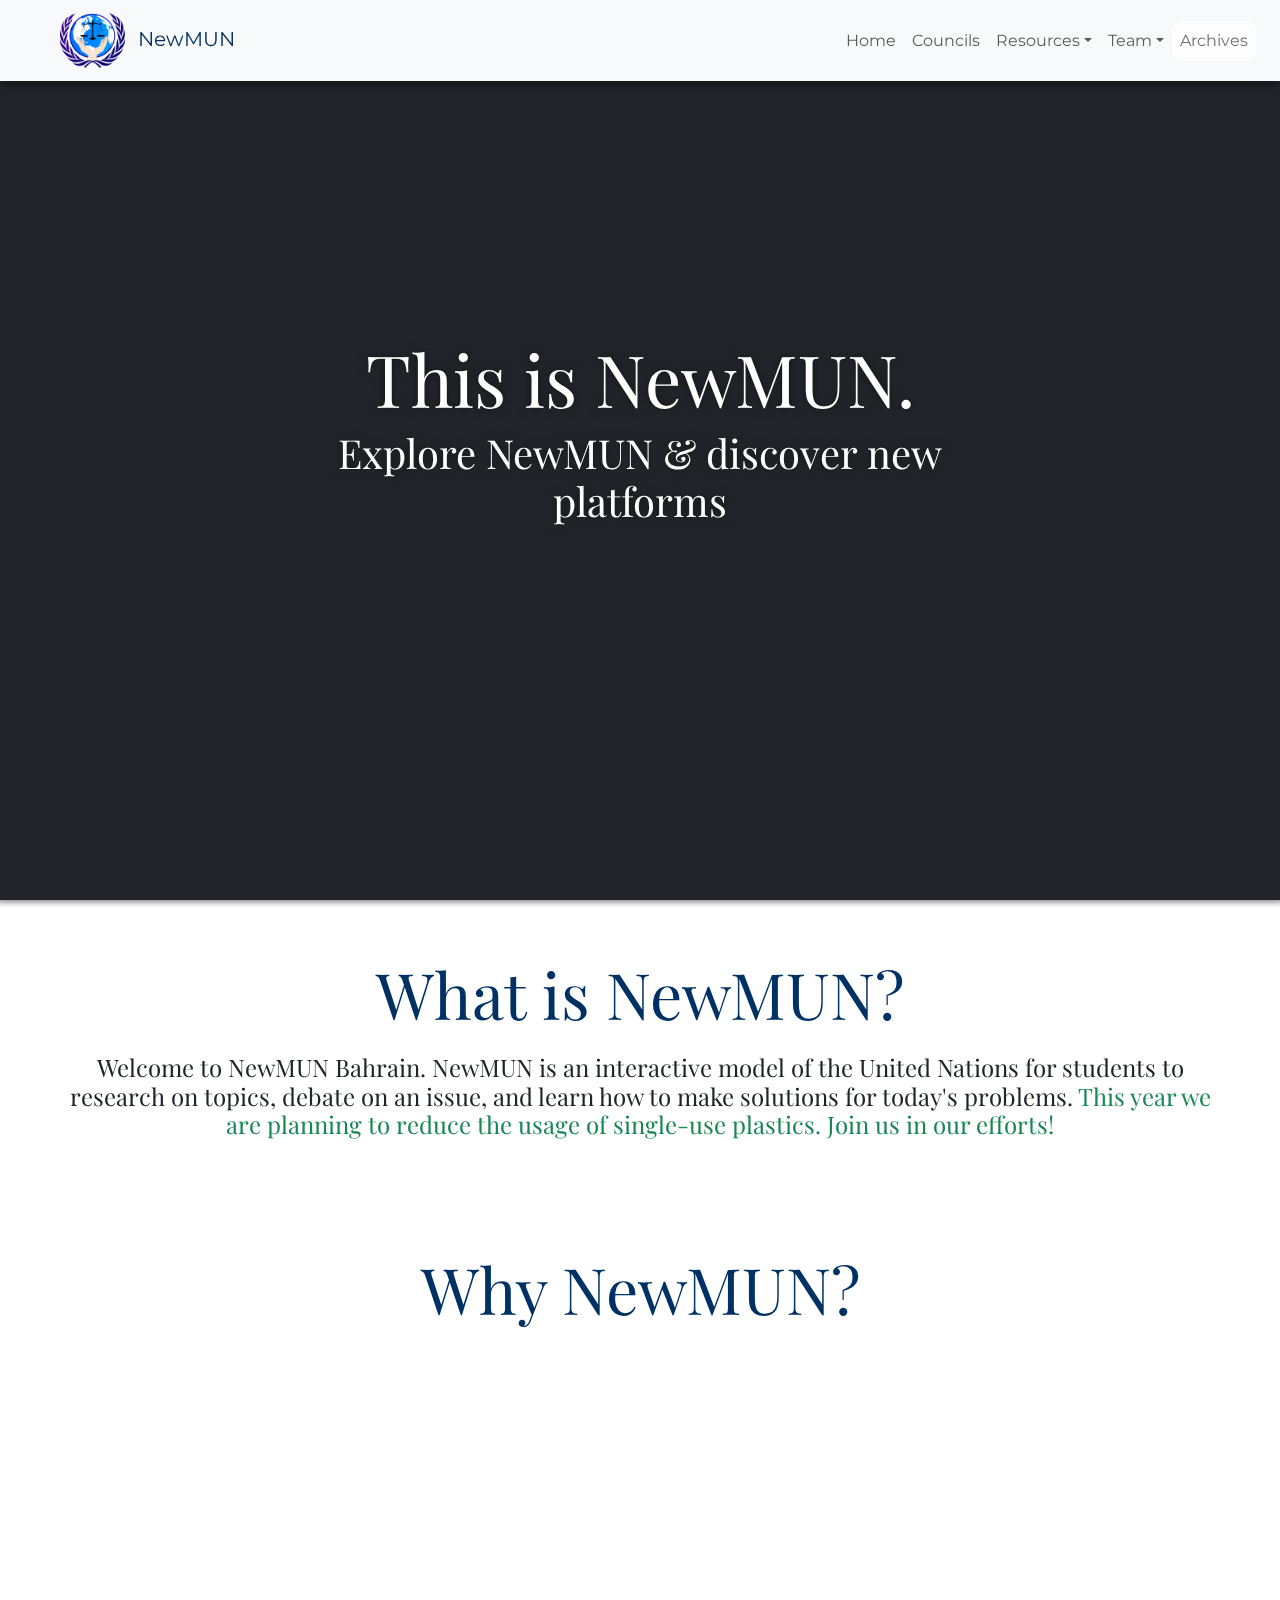
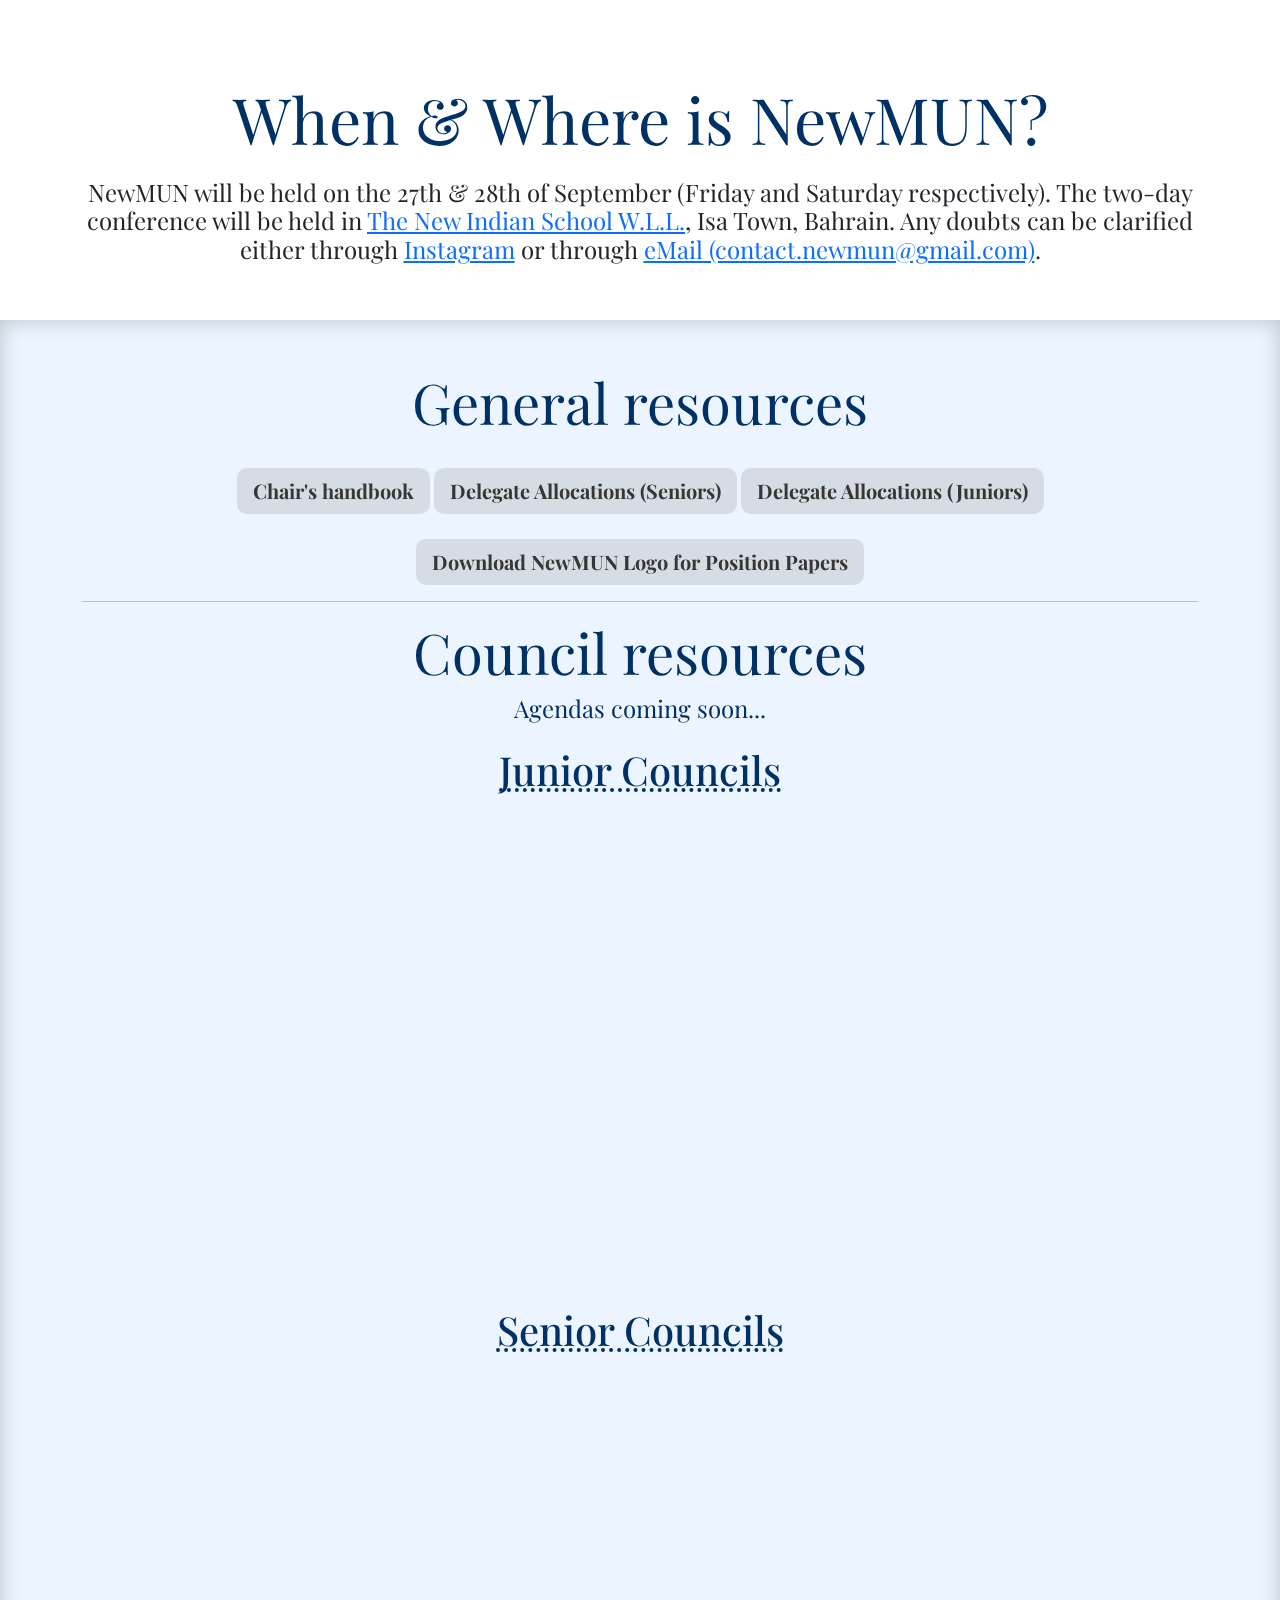
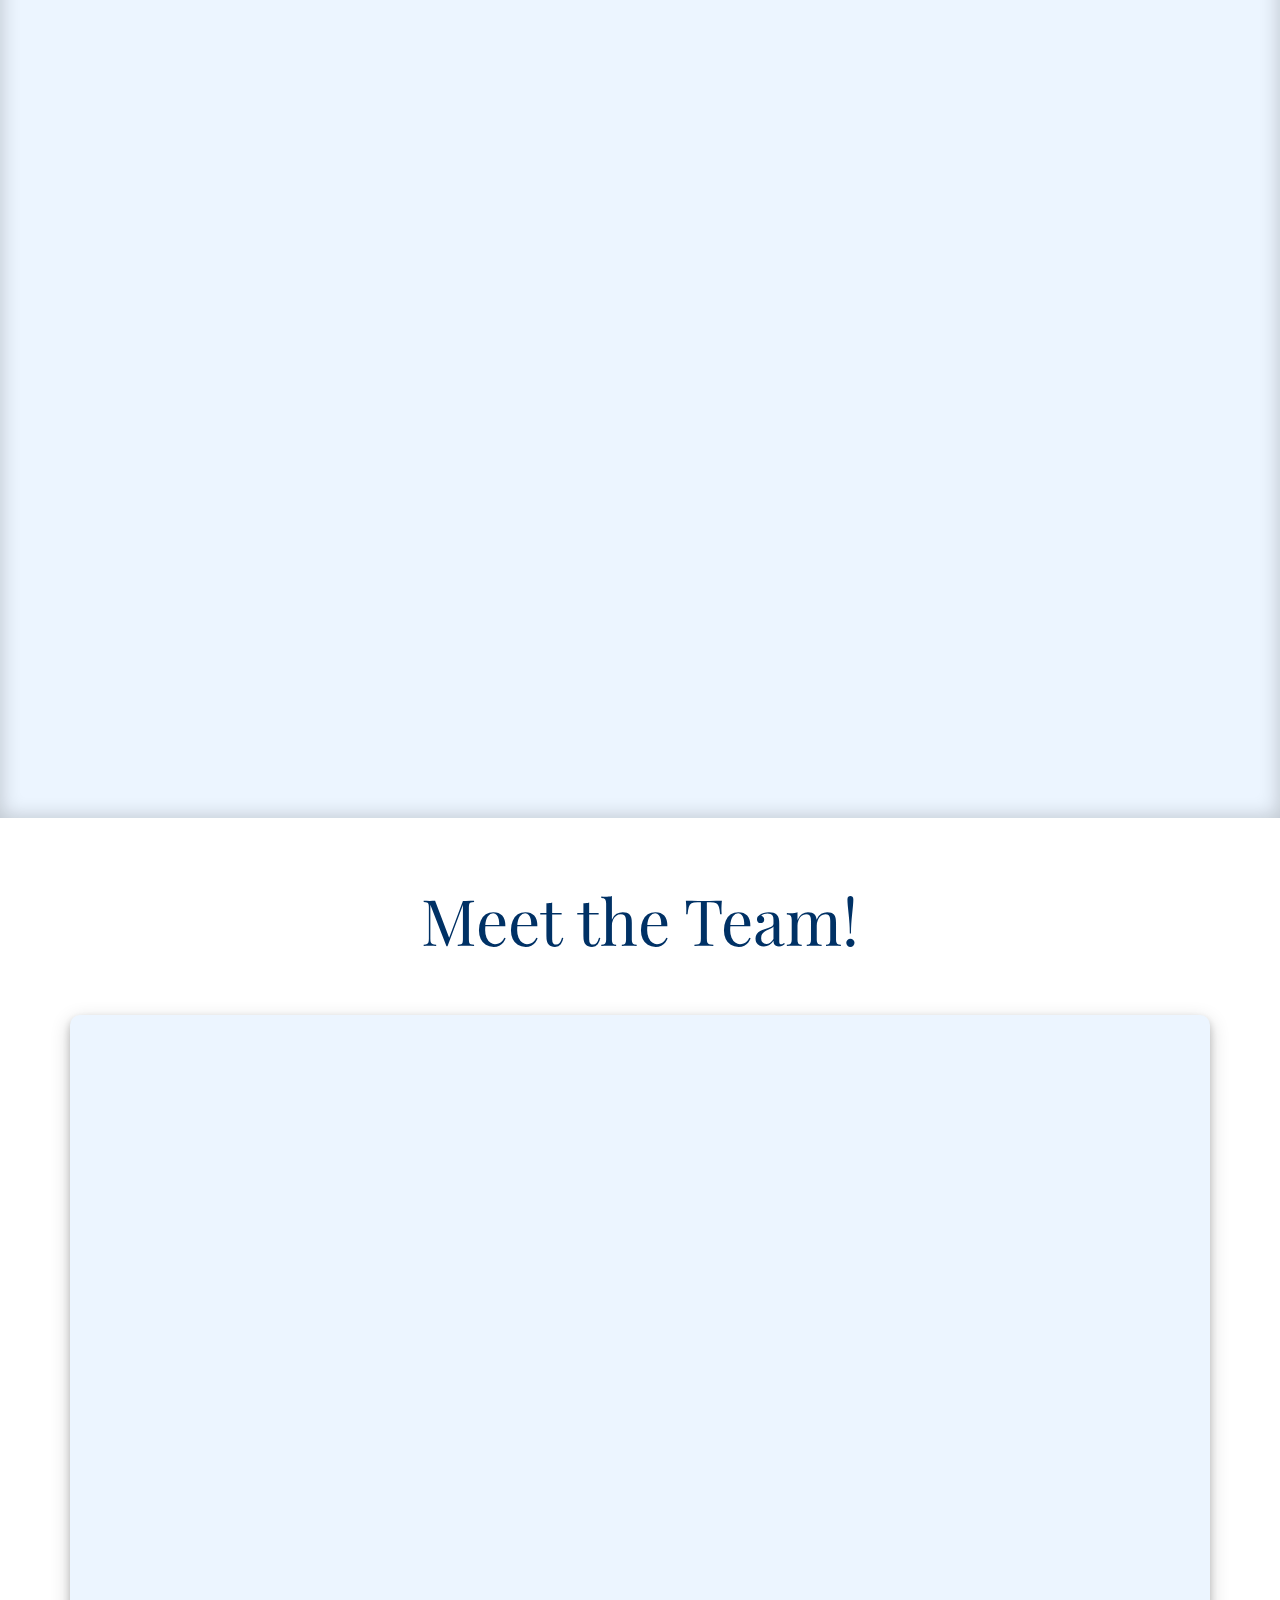
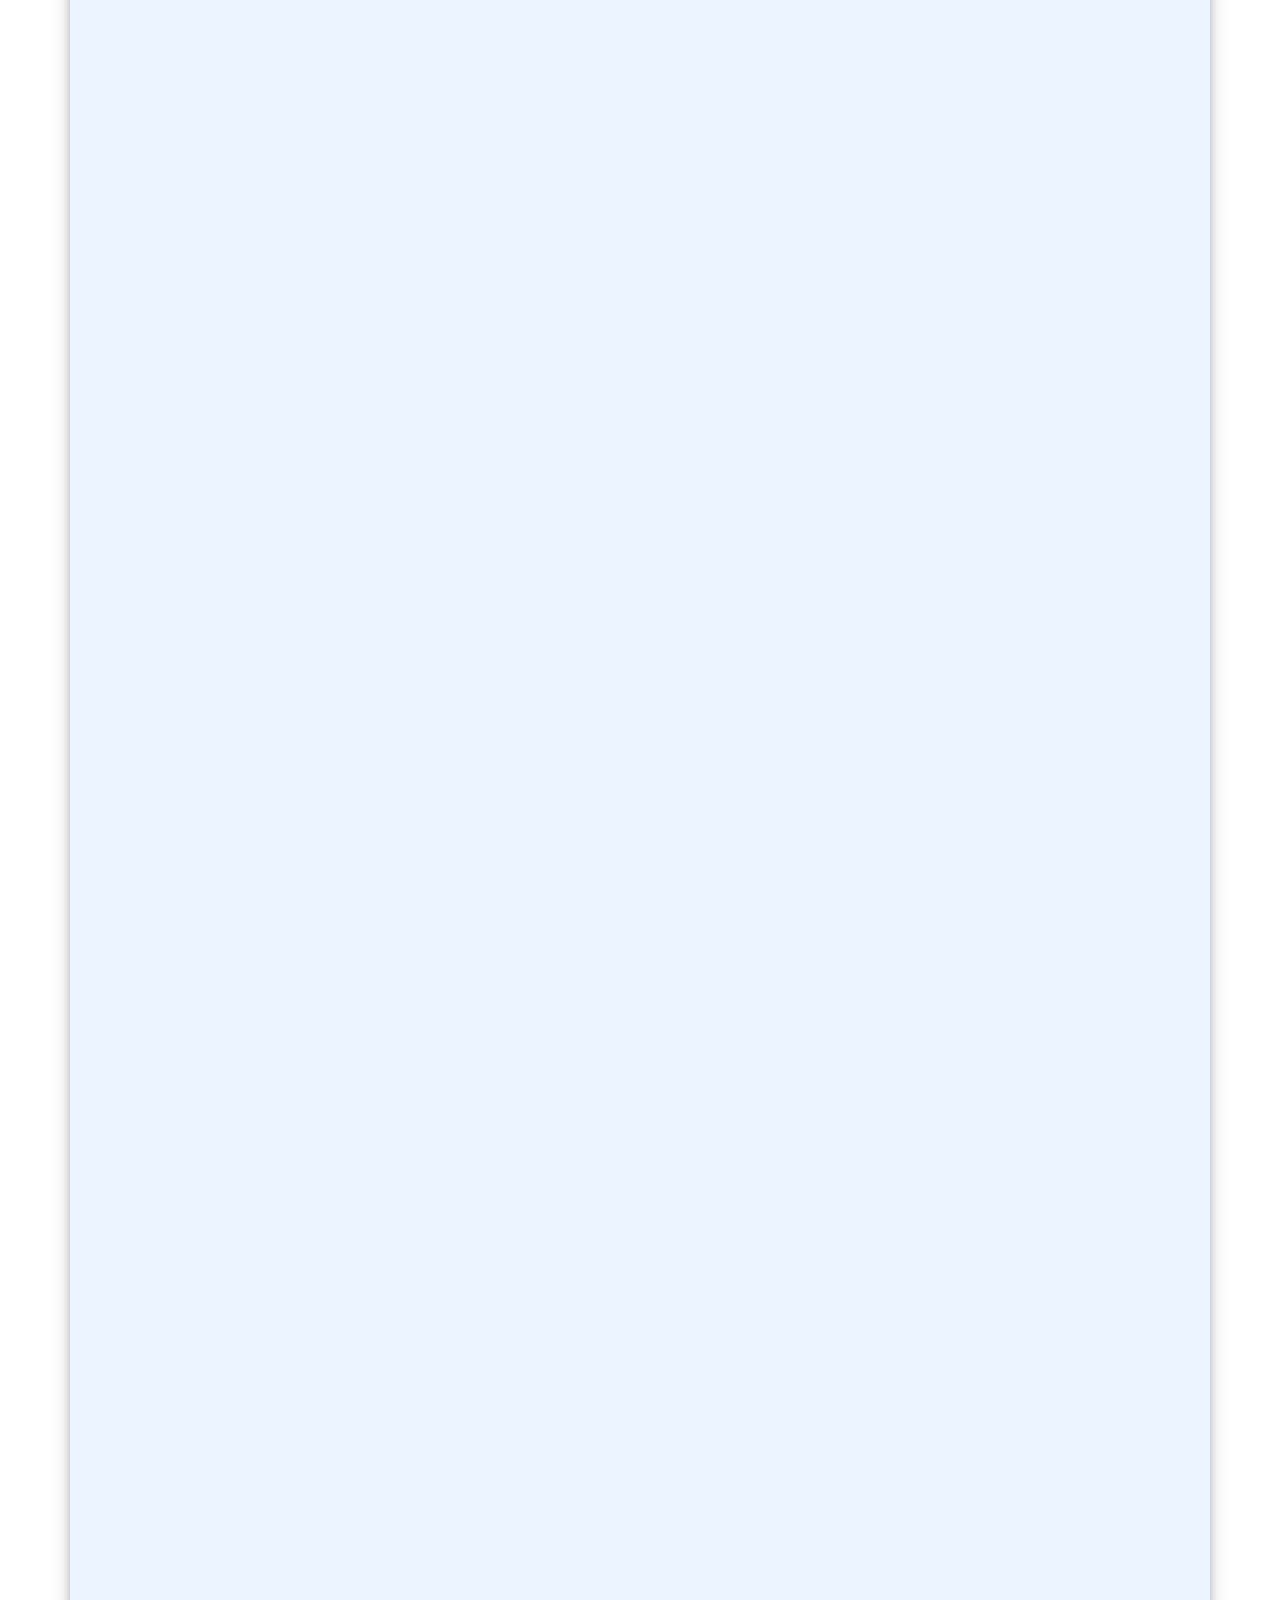
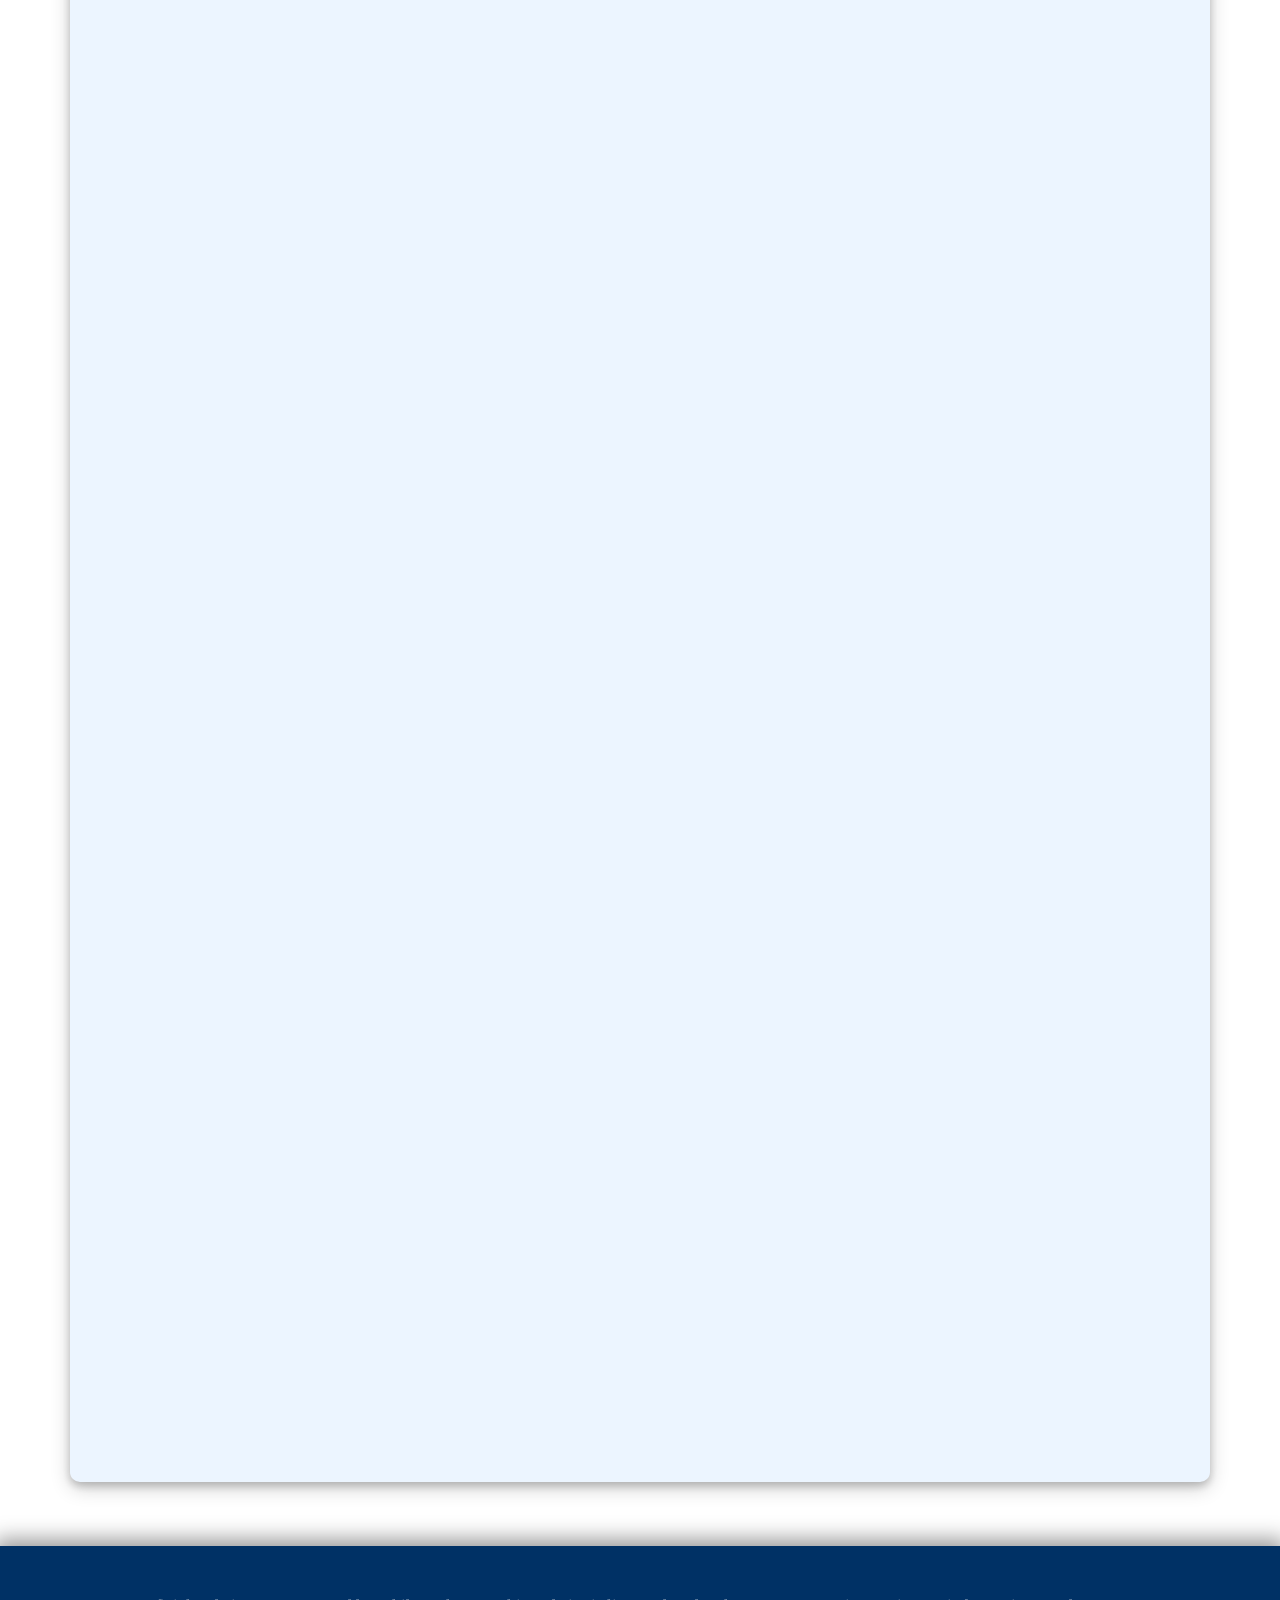
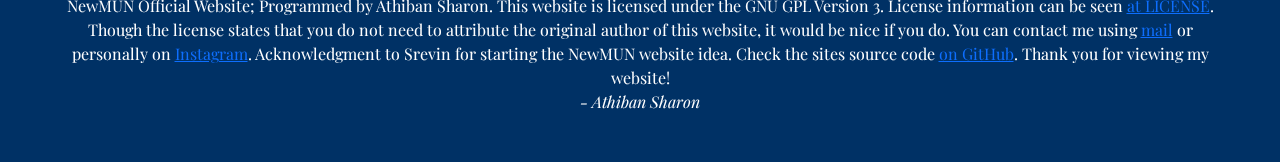
==== index.html @ b95ed616 "testing from termux" ====
<!DOCTYPE html>
<html lang="en">

<head>
  <!--good luck to the guy or girl in the future whos editing this code, have fun! 
        - athiban sharon, author of this code, keep this comment here forever, 
        add your own incremental comments if you want. 2023-->
  <!--or if youre using inspect element hello and you can find the source of this website on github.com/athshh/newmun_main-->
  <!--comments are cool, god bless a$ap, i can say shit like this and no one other than you inspect users (respect) and future devs of this page would know. congrats on finding this easter egg i guess, you dont win shit-->
  <!--emil (childhood brother from another mother, classmates since LKG, knows my past) was(?) here-->
  <!--the only reason you are here is because you are here, and you are here, and you are here, and you are here, and you are here, and you are here.-->
  <!--the only reason you are here is because you are here, and you are here, and you are here, and you are here, and you are here, and you are here.-->
  <meta charset="UTF-8" />
  <meta name="viewport" content="width=device-width, initial-scale=1.0" />
  <meta name="description" content="The Official NewMUN Bahrain Homepage.">
  <title>NewMUN</title>
  <!-- Latest compiled and minified CSS -->
  <link href="https://cdn.jsdelivr.net/npm/bootstrap@5.3.2/dist/css/bootstrap.min.css" rel="stylesheet" />
  <link rel="shortcut icon" href="img/NewMUN-logo-new_trans.png" type="image/x-icon"> <!--favicon-->
  <link rel="preconnect" href="https://fonts.googleapis.com" />
  <link rel="preconnect" href="https://fonts.gstatic.com" crossorigin />
  <link
    href="https://fonts.googleapis.com/css2?family=Montserrat:ital,wght@0,100;0,200;0,300;0,400;0,500;0,600;0,700;0,800;0,900;1,100;1,200;1,300;1,400;1,500;1,600;1,700;1,800;1,900&display=swap"
    rel="stylesheet" />
  <link
    href="https://fonts.googleapis.com/css2?family=Playfair+Display:ital,wght@0,400;0,500;0,600;0,700;0,800;0,900;1,400;1,500;1,600;1,700;1,800;1,900&display=swap"
    rel="stylesheet">
  <link href="https://fonts.googleapis.com/css2?family=Gloock&display=swap" rel="stylesheet">
  <link href="https://fonts.googleapis.com/css2?family=Noto+Sans&display=swap" rel="stylesheet">
  <!-- Latest compiled JavaScript -->
  <script src="https://cdn.jsdelivr.net/npm/bootstrap@5.3.2/dist/js/bootstrap.bundle.min.js"></script>
  <!-- Animate.css -->
  <link rel="stylesheet" href="https://cdnjs.cloudflare.com/ajax/libs/animate.css/4.1.1/animate.min.css" />

  <!-- Athibans custom random specific instances css-->
  <link rel="stylesheet" href="css/style.css" fetchpriority="high" />
  <!--Athibans custom random specific instances js-->
  <script defer src="js/app.js"></script>
</head>


<nav class="navbar navbar-expand-lg fixed-top navbar-light bg-light custom-navbar" id="navbarfull">
  <div class="container-fluid">
    <a class="navbar-brand px-lg-5" href="#"><img src="img/logo.png" alt="NewMUN logo" width="25%" height="25%"
        fetchpriority="high" /><span style="
            padding-left: 5%;
            color: #003165;
            font-family: 'Montserrat', sans-serif;
            font-weight: 400;
          ">NewMUN</span>
    </a>
    <button class="navbar-toggler" type="button" data-bs-toggle="collapse" data-bs-target="#navbarID">
      <span class="navbar-toggler-icon"></span>
    </button>
    <div class="collapse navbar-collapse" id="navbarID">
      <div class="container-fluid">
        <style>
          @media screen and (max-width: 992px) {
            .nav-item {
              align-self: center;
            }
          }
        </style>
        <ul class="navbar-nav flex-navbar flex-lg-row-reverse flex-none-column-reverse font-montserrat">
          <!-- <li class="nav-item">
              <a class="nav-link disabled" aria-current="page" href="#"
                >Pictures</a
              >
            </li> -->
          <li class="nav-item">
            <a class="nav-link disabled" aria-current="page" href="#">Archives</a>
          </li>
          <li class="nav-item dropdown">
            <a class="nav-link btn dropdown-toggle font-montserrat" style="font-weight: 400;" aria-current="page"
              href="#team" role="button" data-bs-toggle="dropdown">Team</a>
            <ul class="dropdown-menu dropdown-menu-end">
              <li>
                <a href="#team" class="dropdown-item ">Current OC</a>
              </li>
              <li>
                <a href="/faculty-advisors/" class="dropdown-item ">Faculty Advisors</a>
              </li>
              <li>
                <a href="/older-teams/index.html" class="dropdown-item">Previous Teams</a>
              </li>
            </ul>
          </li>
          <li class="nav-item dropdown">
            <a class="nav-link btn dropdown-toggle font-montserrat" aria-current="page" href="#resources"
              style="font-weight: 400" role="button" data-bs-toggle="dropdown">Resources</a>
            <ul class="dropdown-menu">
              <li>
                <a href="#resources-general" class="dropdown-item">General resources</a>
              </li>
              <li>
                <a href="#resources-council" class="dropdown-item">Council resources</a>
              </li>
            </ul>
          </li>
          <li class="nav-item">
            <a class="nav-link" aria-current="page" href="#councils">Councils</a>
          </li>
          <li class="nav-item">
            <a class="nav-link" aria-current="page" href="#">Home</a>
          </li>
        </ul>
      </div>
    </div>
  </div>
</nav>

<body>
  <div id="carouselContainer" class="carousel-container">
    <div id="myCarousel" class="carousel slide" data-bs-ride="carousel"
      style="box-shadow: 0 0 5px 3px rgba(0, 0, 0, 0.4);">
      <div class="carousel-inner bg-dark">
        <div class="carousel-item active">
          <img src="img/jumbotronpics/IMG_8459.webp" style="opacity:0.7;object-fit:cover; width:100%; height:100vh;"
            alt="Image 1">
        </div>
        <div class="carousel-item">
          <img src="img/jumbotronpics/IMG_8552.webp" style="opacity:0.7;object-fit:cover; width:100%; height:100vh;"
            alt="Image 2">
        </div>
        <div class="carousel-item">
          <img src="img/jumbotronpics/IMG_8793.webp" style="opacity:0.7;object-fit:cover; width:100%; height:100vh;"
            alt="Image 3">
        </div>
        <div class="carousel-item">
          <img src="img/jumbotronpics/IMG_9077.webp"
            style="opacity:0.7;object-fit:cover; width:100%; height:100vh; object-position: 60% 100%;" alt="Image 4">
        </div>
        <div class="carousel-item">
          <img src="img/jumbotronpics/IMG_9458.webp" style="opacity:0.7;object-fit:cover; width:100%; height:100vh;"
            alt="Image 5">
        </div>
      </div>
    </div>
    <div class="text-overlay">
      <h1 class="display-2  animate__animated animate__fadeInUp" style="text-shadow: 0 0 10px rgba(0,0,0,0.5);">This is
        NewMUN.</h1>
      <h1 class="container display-6 animate__animated animate__fadeInUp animate__delay-1s"
        style="text-shadow: 0 0 10px rgba(0,0,0,0.5);">Explore NewMUN & discover new platforms</h1>
      <div class="container display-6 animate__animated animate__zoomIn animate__delay-2s fs-4 p-3"
        style="font-style: italic;" id="countdown"></div>
    </div>
  </div>
  <!-- <div class="bg-white my-2 text-center container p-5">
      <div class="card-group">
        <div class="card hiddenSlideIn">
          <div class="card-body">
            <div class="card-title countup display-5 responsive-title fw-bold">200</div>
            <div class="card-text fs-5">Delegates</div>
          </div>
        </div>
        <div class="card hiddenSlideIn">
          <div class="card-body">
            <div class="card-title countup display-5 responsive-title fw-bold">13</div>
            <div class="card-text fs-5">Chairs</div>
          </div>
        </div>
        <div class="card hiddenSlideIn">
          <div class="card-body">
            <div class="card-title countup display-5 responsive-title fw-bold">4248</div>
            <div class="card-text fs-5">Hours Of Hardwork</div>
          </div>
        </div>
        <div class="card hiddenSlideIn">
          <div class="card-body">
            <div class="card-title countup display-5 responsive-title fw-bold">48</div>
            <div class="card-text fs-5 text-capitalize">Hours of fruitful discussion</div>
          </div>
        </div>
      </div>
    </div> -->
  <div class="bg-white my-2" id="what-is-newmun">
    <div class="p-5 text-center">
      <h2 class="text-white text-primary display-3">What is NewMUN?</h2>
      <p class="h4 container-fluid fw-light" style="margin-top: 20px" id="why">
        Welcome to NewMUN Bahrain.
        NewMUN is an interactive model of the United Nations for students to research on topics,
        debate on an issue, and learn how to make solutions for today's
        problems.
        <span class="text-success">This year we are planning to reduce the usage of single-use
          plastics. Join us in our efforts!</span>
      </p>
    </div>
  </div>
  <div class="p-5 text-center text-primary">
    <h2 class="display-3 text-primary">Why NewMUN?</h2>
    <div class="row hiddenSlideIn">
      <div class="card col-lg-4   why-delayed-animation hiddenSlideIn" style="padding-top: 5%;">
        <div class="card-body">
          <h4 class="display-6 card-title responsive-title">Experience</h4>
          <p class="crad-text responsive-text">
            You get public speaking skills in a formal environment which might
            help you in your future
          </p>
        </div>
      </div>
      <div class="card col-lg-4   why-delayed-animation hiddenSlideIn" style="padding-top: 5%;">
        <div class="card-body">
          <h4 class="display-6 card-title responsive-title">Opportunities</h4>
          <p class="crad-text responsive-text">
            Opportunities to make some new friends and learn more about
            current global issues
          </p>
        </div>
      </div>
      <div class="card col-lg-4   why-delayed-animation hiddenSlideIn" style="padding-top: 5%;">
        <div class="card-body">
          <h4 class="display-6 card-title responsive-title">Certificates</h4>
          <p class="crad-text responsive-text">
            Chance to win multiple certificates which you can use in your
            future resumes
          </p>
        </div>
      </div>
    </div>
  </div>
  <div class="bg-white ">
    <div class="p-5 text-center">
      <h2 class="text-white text-primary display-3">When & Where is NewMUN?</h2>
      <p class="h4 container-fluid fw-light" style="margin-top: 20px" id="resources-general">
        NewMUN will be held on the 27th & 28th of September (Friday and Saturday respectively). The two-day conference
        will be held in <a href="https://maps.app.goo.gl/7LZxoHmrrFq1iwQi8">The New Indian School W.L.L.</a>, Isa Town,
        Bahrain. Any doubts can be clarified either through <a href="http://instagram.com/newmun.bh">Instagram</a> or
        through <a href="mailto:contact.newmun@gmail.com">eMail (contact.newmun@gmail.com)</a>.
      </p>
    </div>
  </div>
  <div class="bg-secondary text-primary text-center container-fluid py-5"
    style="box-shadow: inset 0px 0px 20px 1px rgba(0, 0, 0, 0.2)">
    <div>
      <h2 class="display-4">General resources</h2>
      <div>
        <a href="pdf/NewMUN_VI_ChairHandbook.pdf" role="button" class="btn-primary btn-lg d-none d-lg-inline-block btn" style="margin-top: 2%">
          Chair's handbook
        </a>
        <a href="pdf/SeniorDelegateAllocations.pdf?v=2" role="button" class="btn-primary btn-lg d-none d-lg-inline-block btn" style="margin-top: 2%">
          Delegate Allocations (Seniors)
        </a>
        <a href="pdf/JuniorDelegateAllocations.pdf?v=2" role="button" class="btn-primary btn-lg d-none d-lg-inline-block btn" style="margin-top: 2%">
          Delegate Allocations (Juniors)
        </a>
        <a href="img/NewMUN-logo-new_trans.png" download="NewMUN_logo.png" role="button" class="btn-primary btn-lg d-none d-lg-inline-block btn " style="margin-top: 2%">
          Download NewMUN Logo for Position Papers
        </a>
        <!--<a href="#" role="button" class="btn-primary btn-lg d-none d-lg-inline-block btn disabled" style="margin-top: 2%">
          Rules of Procedure
        </a>-->
        <div class="row">
          <a href="pdf/NewMUN_VI_ChairHandbook.pdf" role="button" class="btn-primary d-lg-none btn col mx-3" style="margin-top: 2%; margin-right: 3%; margin-left: 1%">
            Chair's handbook
          </a>
        </div>
        <div class="row">
          <a href="pdf/SeniorDelegateAllocations.pdf?v=2" role="button" class="btn-primary d-lg-none btn col mx-3" style="margin-top: 2%; margin-right: 3%; margin-left: 1%">
            Delegate Allocations (Seniors)
          </a>
        </div>
        <div class="row">
          <a href="pdf/JuniorDelegateAllocations.pdf?v=2" role="button" class="btn-primary d-lg-none btn col mx-3" style="margin-top: 2%; margin-right: 3%; margin-left: 1%">
            Delegate Allocations (Juniors)
          </a>
        </div>
        <div class="row">
          <a href="img/NewMUN-logo-new_trans.png" role="button" class="btn-primary col d-lg-none btn mx-3" style="margin-top: 2%" download="NewMUN_logo.png">
            Download NewMUN Logo for Position Papers
          </a>
        </div>
        <!--<div class="row" id="resources-council">
          <a href="#" role="button" class="btn-primary d-lg-none btn col mx-3 disabled" style="margin-top: 2%; margin-right: 3%; margin-left: 1%" disabled="">
            Rules of Procedure
          </a>
        </div>-->
      </div>
    </div>
    <div class="container">
      <hr />
      <h2 class="display-4" id="councils">Council resources</h2>
      <h6 class="display-6 fs-4">Agendas coming soon...</i></h6>
      <h4 class="display-6 py-3" style="font-weight: 500">
        <abbr title="Grades 6, 7, 8; Only for NIS Students.">Junior Councils</abbr>
      </h4>
      <div class="row row-cols-1 row-cols-lg-1 justify-content-center hiddenPopIn g-4">
        <!--REPLACE WITH NEWER COUNCILS!!!!-->
        <div class="col hiddenPopIn hiddenPopInDelay" style="max-width: max-content">
          <div class="card p-4 council-card">
            <div class="row g-0">
              <div class="col-lg-4">
                <img src="/img/council-logos/Emblem_of_India.svg(2).png" alt="Emblem_of_India" class="img-fluid p-4" />
              </div>
              <div class="col-lg-8 d-lg-inline-block d-none">
                <div class="card-body text-start">
                  <h6 class="card-title fw-normal display-6">Lok Sabha</h6>
                  <p class="card-text">For Juniors</p>
                  <button type="button" class="btn btn-primary disabled" data-bs-toggle="modal"
                    data-bs-target="#LSJuniorsAgenda">
                    Agenda
                  </button>
<!--<button type="button" class="btn btn-primary" data-bs-toggle="modal"
                    data-bs-target="#LSJuniorsAllocs">
                    Delegate Allocations
                  </button>-->
                </div>
              </div>
              <div class="col-lg-8 d-lg-none">
                <div class="card-body">
                  <h6 class="card-title fw-normal display-6">Lok Sabha</h6>
                  <p class="card-text">For Juniors</p>
                  <button type="button" class="btn btn-primary disabled" data-bs-toggle="modal"
                    data-bs-target="#LSJuniorsAgenda">
                    Agenda
                  </button>
<!--<button type="button" class="btn btn-primary" data-bs-toggle="modal"
                    data-bs-target="#LSJuniorsAllocs">
                    Delegate Allocations
                  </button>-->
                </div>
              </div>
            </div>
          </div>
        </div>
        <div class="col hiddenPopIn hiddenPopInDelay" style="max-width: max-content">
          <div class="card p-4 council-card">
            <div class="row g-0">
              <div class="col-lg-4">
                <img src="img/council-logos/128px-Emblem_of_the_United_Nations.svg.png" alt="SOCHUM"
                  class="img-fluid p-3" />
              </div>
              <div class="col-lg-8 d-lg-inline-block d-none">
                <div class="card-body text-start">
                  <h6 class="card-title fw-normal display-6">SOCHUM</h6>
                  <p class="card-text">Social, Humanitarian, and Cultural Committee.</p>
                  <button type="button" class="btn btn-primary disabled" data-bs-toggle="modal"
                    data-bs-target="#SOCHUMJuniorsAgenda">
                    Agenda
                  </button>
<!--<button type="button" class="btn btn-primary" data-bs-toggle="modal"
                    data-bs-target="#SOCHUMJuniorsAllocs">
                    Delegate Allocations
                  </button>-->
                </div>
              </div>
              <div class="col-lg-8 d-lg-none">
                <div class="card-body">
                  <h6 class="card-title fw-normal display-6">SOCHUM</h6>
                  <p class="card-text">Social, Humanitarian, and Cultural Committee.</p>
                  <button type="button" class="btn btn-primary disabled" data-bs-toggle="modal"
                    data-bs-target="#SOCHUMJuniorsAgenda">
                    Agenda
                  </button>
<!--<button type="button" class="btn btn-primary" data-bs-toggle="modal"
                    data-bs-target="#SOCHUMJuniorsAllocs">
                    Delegate Allocations
                  </button>-->
                </div>
              </div>
            </div>
          </div>
        </div>
        <div class="col hiddenPopIn hiddenPopInDelay" style="max-width: max-content">
          <div class="card p-4 council-card">
            <div class="row g-0">
              <div class="col-lg-4">
                <img src="img/council-logos/FA_crest_2009.png" alt="English FA" width="128" class="img-fluid p-4" />
              </div>
              <div class="col-lg-8 d-lg-inline-block d-none">
                <div class="card-body text-start">
                  <h6 class="card-title fw-normal display-6">English FA</h6>
                  <p class="card-text">
                    English Football Association
                  </p>
                  <button type="button" class="btn btn-primary disabled" data-bs-toggle="modal"
                    data-bs-target="#EFAJuniorsAgenda">
                    Agenda
                  </button>
<!--<button type="button" class="btn btn-primary" data-bs-toggle="modal"
                    data-bs-target="#EFAJuniorsAllocs">
                    Delegate Allocations
                  </button>-->
                </div>
              </div>
              <div class="col-lg-8 d-lg-none">
                <div class="card-body">
                  <h6 class="card-title fw-normal display-6">English FA</h6>
                  <p class="card-text">
                    English Football Association
                  </p>
                  <button type="button" class="btn btn-primary disabled" data-bs-toggle="modal"
                    data-bs-target="#EFAJuniorsAgenda">
                    Agenda
                  </button>
<!--<button type="button" class="btn btn-primary" data-bs-toggle="modal"
                    data-bs-target="#EFAJuniorsAllocs">
                    Delegate Allocations
                  </button>-->
                </div>
              </div>
            </div>
          </div>
        </div>
      </div>
      <h4 class="display-6 py-3" style="font-weight: 500;"><abbr title="Classes 9-12; Interschool">Senior
          Councils</abbr></h4>
      <div class="row row-cols-1 row-cols-lg-1 justify-content-center hiddenPopIn g-4">
        <div class="col hiddenPopIn hiddenPopInDelay" style="max-width: max-content">
          <div class="card p-4 council-card">
            <div class="row g-0">
              <div class="col-lg-4">
                <img src="img/council-logos/Emblem_of_India.svg(2).png" alt="Emblem_of_India.svg(2)"
                  class="img-fluid p-4" />
              </div>
              <div class="col-lg-8 d-lg-inline-block d-none">
                <div class="card-body text-start">
                  <h6 class="card-title fw-normal display-6">Lok Sabha</h6>
                  <p class="card-text">Seniors</p>
                  <button type="button" class="btn btn-primary disabled" data-bs-toggle="modal"
                    data-bs-target="#LSSeniorsAgenda">
                    Agenda
                  </button>
<!--<button type="button" class="btn btn-primary" data-bs-toggle="modal"
                    data-bs-target="#LSSeniorsAllocs">
                    Delegate Allocations
                  </button>-->
                </div>
              </div>
              <div class="col-lg-8 d-lg-none">
                <div class="card-body">
                  <h6 class="card-title fw-normal display-6">Lok Sabha</h6>
                  <p class="card-text">Seniors</p>
                  <button type="button" class="btn btn-primary disabled" data-bs-toggle="modal"
                    data-bs-target="#LSSeniorsAgenda">
                    Agenda
                  </button>
<!--<button type="button" class="btn btn-primary" data-bs-toggle="modal"
                    data-bs-target="#LSSeniorsAllocs">
                    Delegate Allocations
                  </button>-->
                </div>
              </div>
            </div>
          </div>
        </div>
        <div class="col hiddenPopIn hiddenPopInDelay" style="max-width: max-content">
          <div class="card p-4 council-card">
            <div class="row g-0">
              <div class="col-lg-4">
                <img src="/img/council-logos/128px-Emblem_of_the_United_Nations.svg.png" class="img-fluid p-4"
                  alt="128px-Emblem_of_the_United_Nations.svg.png" />
              </div>
              <div class="col-lg-8 d-lg-inline-block d-none">
                <div class="card-body text-start">
                  <h6 class="card-title fw-normal display-6">UNSC</h6>
                  <p class="card-text">United Nations Security Council</p>
                  <button type="button" class="btn btn-primary disabled" data-bs-toggle="modal"
                    data-bs-target="#UNSCAgenda">
                    Agenda
                  </button>
<!--<button type="button" class="btn btn-primary" data-bs-toggle="modal"
                    data-bs-target="#UNSCAllocs">
                    Delegate Allocations
                  </button>-->
                </div>
              </div>
              <div class="col-lg-8 d-lg-none">
                <div class="card-body">
                  <h6 class="card-title fw-normal display-6">UNSC</h6>
                  <p class="card-text">United Nations Security Council</p>
                  <button type="button" class="btn btn-primary disabled" data-bs-toggle="modal"
                    data-bs-target="#UNSCAgenda">
                    Agenda
                  </button>
<!--<button type="button" class="btn btn-primary" data-bs-toggle="modal"
                    data-bs-target="#UNSCAllocs">
                    Delegate Allocations
                  </button>-->
                </div>
              </div>
            </div>
          </div>
        </div>
        <div class="col hiddenPopIn hiddenPopInDelay" style="max-width: max-content">
          <div class="card p-4 council-card">
            <div class="row g-0">
              <div class="col-lg-4">
                <img src="img/council-logos/128px-Emblem_of_the_United_Nations.svg.png"
                  alt="Emblem_of_the_United_Nations" class="img-fluid p-4" />
              </div>
              <div class="col-lg-8 d-lg-inline-block d-none">
                <div class="card-body text-start">
                  <h6 class="card-title fw-normal display-6">UNODC</h6>
                  <p class="card-text">United Nations Office on Drugs and Crime</p>
                  <button type="button" class="btn btn-primary disabled" data-bs-toggle="modal"
                    data-bs-target="#UNODCAgenda">
                    Agenda
                  </button>
<!--<button type="button" class="btn btn-primary" data-bs-toggle="modal"
                    data-bs-target="#UNODCAllocs">
                    Delegate Allocations
                  </button>-->
                </div>
              </div>
              <div class="col-lg-8 d-lg-none">
                <div class="card-body">
                  <h6 class="card-title fw-normal display-6">UNODC</h6>
                  <p class="card-text">United Nations Office on Drugs and Crime</p>
                  <button type="button" class="btn btn-primary disabled" data-bs-toggle="modal"
                    data-bs-target="#UNODCAgenda">
                    Agenda
                  </button>
<!--<button type="button" class="btn btn-primary" data-bs-toggle="modal"
                    data-bs-target="#UNODCAllocs">
                    Delegate Allocations
                  </button>-->
                </div>
              </div>
            </div>
          </div>
        </div>
        <div class="col hiddenPopIn hiddenPopInDelay" style="max-width: max-content">
          <div class="card p-4 council-card">
            <div class="row g-0">
              <div class="col-lg-4">
                <img src="img/council-logos/256px-আন্তর্জাতিক_সমুদ্র_চলাচল_সংস্থা.png" alt="IMO" class="img-fluid p-4"
                  width="256" />
              </div>
              <div class="col-lg-8 d-lg-inline-block d-none">
                <div class="card-body text-start">
                  <h6 class="card-title fw-normal display-6">IMO</h6>
                  <p class="card-text">International Maritime Organization</p>
                  <button type="button" class="btn btn-primary disabled" data-bs-toggle="modal"
                    data-bs-target="#IMOAgenda">
                    Agenda
                  </button>
<!--<button type="button" class="btn btn-primary" data-bs-toggle="modal"
                    data-bs-target="#IMOAllocs">
                    Delegate Allocations
                  </button>-->
                </div>
              </div>
              <div class="col-lg-8 d-lg-none">
                <div class="card-body">
                  <h6 class="card-title fw-normal display-6">IMO</h6>
                  <p class="card-text">International Maritime Organization</p>
                  <button type="button" class="btn btn-primary disabled" data-bs-toggle="modal"
                    data-bs-target="#IMOAgenda">
                    Agenda
                  </button>
<!--<button type="button" class="btn btn-primary" data-bs-toggle="modal"
                    data-bs-target="#IMOAllocs">
                    Delegate Allocations
                  </button>-->
                </div>
              </div>
            </div>
          </div>
        </div>
        <div class="col hiddenPopIn hiddenPopInDelay" style="max-width: max-content">
          <div class="card p-4 council-card">
            <div class="row g-0">
              <div class="col-lg-4">
                <img src="img/council-logos/128px-Emblem_of_the_United_Nations.svg.png"
                  alt="Emblem_of_the_United_Nations" class="img-fluid p-4" />
              </div>
              <div class="col-lg-8 d-lg-inline-block d-none">
                <div class="card-body text-start">
                  <h6 class="card-title fw-normal display-6">UNCIP</h6>
                  <p class="card-text">United Nations Commission for Intellectual Property</p>
                  <button type="button" class="btn btn-primary disabled" data-bs-toggle="modal"
                    data-bs-target="#UNCIPAgenda">
                    Agenda
                  </button>
<!--<button type="button" class="btn btn-primary" data-bs-toggle="modal"
                    data-bs-target="#UNCIPAllocs">
                    Delegate Allocations
                  </button>-->
                </div>
              </div>
              <div class="col-lg-8 d-lg-none">
                <div class="card-body">
                  <h6 class="card-title fw-normal display-6">UNCIP</h6>
                  <p class="card-text">United Nations Commission for Intellectual Property</p>
                  <button type="button" class="btn btn-primary disabled" data-bs-toggle="modal"
                    data-bs-target="#UNCIPAgenda">
                    Agenda
                  </button>
<!--<button type="button" class="btn btn-primary" data-bs-toggle="modal"
                    data-bs-target="#UNCIPAllocs">
                    Delegate Allocations
                  </button>-->
                </div>
              </div>
            </div>
          </div>
        </div>
        <div class="col hiddenPopIn hiddenPopInDelay" style="max-width: max-content">
          <div class="card p-4 council-card">
            <div class="row g-0">
              <div class="col-lg-4">
                <img src="img/council-logos/HCC.png" alt="HCC" class="img-fluid p-4" />
              </div>
              <div class="col-lg-8 d-lg-inline-block d-none">
                <div class="card-body text-start">
                  <h6 class="card-title fw-normal display-6">HCC</h6>
                  <p class="card-text">Historical Crisis Committee</p>
                  <button type="button" class="btn btn-primary disabled" data-bs-toggle="modal"
                    data-bs-target="#HCCSENAgenda">
                    Agenda
                  </button>
<!--<button type="button" class="btn btn-primary" data-bs-toggle="modal"
                    data-bs-target="#HCCSENAllocs">
                    Delegate Allocations
                  </button>-->
                </div>
              </div>
              <div class="col-lg-8 d-lg-none">
                <div class="card-body">
                  <h6 class="card-title fw-normal display-6">HCC</h6>
                  <p class="card-text">Historical Crisis Committee</p>
                  <button type="button" class="btn btn-primary disabled" data-bs-toggle="modal"
                    data-bs-target="#HCCSENAgenda">
                    Agenda
                  </button>
<!--<button type="button" class="btn btn-primary" data-bs-toggle="modal"
                    data-bs-target="#HCCSENAllocs">
                    Delegate Allocations
                  </button>-->
                </div>
              </div>
            </div>
          </div>
        </div>
        <div class="col hiddenPopIn hiddenPopInDelay" style="max-width: max-content">
          <div class="card p-4 council-card">
            <div class="row g-0">
              <div class="col-lg-4">
                <img src="img/council-logos/Fédération_Internationale_de_l'Automobile_wordmark.png"
                  alt="Emblem_of_the_United_Nations" class="img-fluid p-4" width="256" />
              </div>
              <div class="col-lg-8 d-lg-inline-block d-none">
                <div class="card-body text-start">
                  <h6 class="card-title fw-normal display-6">FIA</h6>
                  <p class="card-text">Fédération Internationale de l'Automobile</p>
                  <button type="button" class="btn btn-primary disabled" data-bs-toggle="modal"
                    data-bs-target="#FIAAgenda">
                    Agenda
                  </button>
<!--<button type="button" class="btn btn-primary" data-bs-toggle="modal"
                    data-bs-target="#FIAAllocs">
                    Delegate Allocations
                  </button>-->
                </div>
              </div>
              <div class="col-lg-8 d-lg-none">
                <div class="card-body">
                  <h6 class="card-title fw-normal display-6">FIA</h6>
                  <p class="card-text">Fédération Internationale de l'Automobile</p>
                  <button type="button" class="btn btn-primary disabled" data-bs-toggle="modal"
                    data-bs-target="#FIAAgenda">
                    Agenda
                  </button>
<!--<button type="button" class="btn btn-primary" data-bs-toggle="modal"
                    data-bs-target="#FIAAllocs">
                    Delegate Allocations
                  </button>-->
                </div>
              </div>
            </div>
          </div>
        </div>
        <div class="col hiddenPopIn hiddenPopInDelay" style="max-width: max-content">
          <div class="card p-4 council-card">
            <div class="row g-0">
              <div class="col-lg-4">
                <img src="img/council-logos/presscorps.webp" alt="Press corps" class="img-fluid p-4" width="256" />
              </div>
              <div class="col-lg-8 d-lg-inline-block d-none">
                <div class="card-body text-start">
                  <h6 class="card-title fw-normal display-6">Press Corps</h6>
                  <p class="card-text"></p>
                  <button type="button" class="btn btn-primary disabled" data-bs-toggle="modal"
                    data-bs-target="#PCAgenda">
                    Agenda
                  </button>
<!--<button type="button" class="btn btn-primary" data-bs-toggle="modal"
                    data-bs-target="#PCAllocs">
                    Delegate Allocations
                  </button>-->
                </div>
              </div>
              <div class="col-lg-8 d-lg-none">
                <div class="card-body">
                  <h6 class="card-title fw-normal display-6">Press Corps</h6>
                  <p class="card-text"></p>
                  <button type="button" class="btn btn-primary disabled" data-bs-toggle="modal"
                    data-bs-target="#PCAgenda">
                    Agenda
                  </button>
                </div>
              </div>
            </div>
          </div>
        </div>
      </div>
    </div>
  </div>
  </div>
  <div id="team" style="margin-bottom: 5%"></div>
  <!---->
  <!---->
  <!--TEAM SECTION-->
  <!---->
  <!---->
  <div class="container-fluid">
    <h3 class="display-3 text-center text-primary">Meet the Team!</h3>
    <br>
    <br>
    <div class="container bg-secondary"
      style="box-shadow: 0 4px 8px 0 rgba(0, 0, 0, 0.2), 0 6px 20px 0 rgba(0, 0, 0, 0.19); border-radius: 10px;">
      <div class="row row-cols-lg-2 row-cols-1 p-2 hiddenPopIn hiddenPopInDelay" style="align-items: center;">
        <div class="col-lg-4 ">
          <img src="img/C6-OC/Soumi X Alaina.webp" alt="Soumi X Alaina.webp" class="img-fluid ratio ratio-1x1"
            style="border-radius: 15px; box-shadow: 0 4px 8px 0 rgba(0, 0, 0, 0.2), 0 6px 20px 0 rgba(0, 0, 0, 0.19); height: 100%; height: 100%;">
        </div>
        <div class="col-lg-8 my-5">
          <h6 class="display-6 text-primary">Ms. Soumi & Alaina</h6>
          <span class="lead text-secondary">Director | Student Director</span>
          <br>
          <button type="button" class="button2 font-montserrat lead" data-bs-toggle="modal"
            data-bs-target="#soumialaina">
            <!--data-bs needs to be replaced by respective target-->
            About us!
          </button>
        </div>
      </div>
      <div class="row row-cols-lg-2 row-cols-1 p-2 hiddenPopIn hiddenPopInDelay" style="align-items: center;">

        <div class="col-lg-8 my-5  order-1">
          <h6 class="display-6 text-primary text-end">Irfaan & Hiba</h6>
          <div class="lead text-secondary text-end">Deputy Secretary General | Secretary General</div>
          <br>
          <button type="button" class="button2 font-montserrat lead" style="float:right;" data-bs-toggle="modal"
            data-bs-target="#irfaanhiba">
            <!--data-bs needs to be replaced by respective target-->
            About us!
          </button>
          <div class="text-end"></div>
        </div>
        <div class="col-lg-4 order-lg-1 ">
          <img src="img/C6-OC/Irfaan X Hiba.webp" alt="Irfaan X Hiba.webp" class="img-fluid ratio ratio-1x1"
            style="border-radius: 15px; box-shadow: 0 4px 8px 0 rgba(0, 0, 0, 0.2), 0 6px 20px 0 rgba(0, 0, 0, 0.19); height: 100%;">
        </div>
      </div>
      <div class="row row-cols-lg-2 row-cols-1 p-2 hiddenPopIn hiddenPopInDelay" style="align-items: center;">
        <div class="col-lg-4">
          <img src="img/C6-OC/Devna X Vaani.webp" alt="Devna X Vaani.webp" class="img-fluid ratio ratio-1x1"
            style="border-radius: 15px; box-shadow: 0 4px 8px 0 rgba(0, 0, 0, 0.2), 0 6px 20px 0 rgba(0, 0, 0, 0.19); height: 100%;">
        </div>
        <div class="col-lg-8 my-5">
          <h6 class="display-6 text-primary">Devna & Vaani</h6>

          <span class="lead text-secondary">Undersecretary of Delegate Training | Student Director of Delegate
            Training</span>
          <br>
          <button type="button" class="button2 font-montserrat lead" data-bs-toggle="modal"
            data-bs-target="#devnavaani">
            <!--data-bs needs to be replaced by respective target-->
            About us!
          </button>

        </div>
      </div>
      <div class="row row-cols-lg-2 row-cols-1 p-2 hiddenPopIn hiddenPopInDelay" style="align-items: center;">

        <div class="col-lg-8 my-5  order-1">
          <h6 class="display-6 text-primary text-end">Emil & Brenden</h6>
          <div class="lead text-secondary text-end">Head of Security & Runners | Undersecretary of Security & Runners
          </div>
          <br>
          <button type="button" class="button2 font-montserrat lead" style="float:right;" data-bs-toggle="modal"
            data-bs-target="#emilbrenden">
            <!--data-bs needs to be replaced by respective target-->
            About us!
          </button>
          <div class="text-end"></div>
        </div>
        <div class="col-lg-4 order-lg-1 ">
          <img src="img/C6-OC/Emil X Brenden.webp" alt="Emil X Brenden.webp" class="img-fluid ratio ratio-1x1"
            style="border-radius: 15px; box-shadow: 0 4px 8px 0 rgba(0, 0, 0, 0.2), 0 6px 20px 0 rgba(0, 0, 0, 0.19); height: 100%;">
        </div>
      </div>
      <div class="row row-cols-lg-2 row-cols-1 p-2 hiddenPopIn hiddenPopInDelay" style="align-items: center;">
        <div class="col-lg-4">
          <img src="img/C6-OC/Lakshaya X Fidel.webp" alt="Lakshaya X Fidel.webp" class="img-fluid ratio ratio-1x1"
            style="border-radius: 15px; box-shadow: 0 4px 8px 0 rgba(0, 0, 0, 0.2), 0 6px 20px 0 rgba(0, 0, 0, 0.19); height: 100%;">
        </div>
        <div class="col-lg-8 my-5">
          <h6 class="display-6 text-primary">Lakshya & Fidel</h6>

          <span class="lead text-secondary">Undersecretary of Research | Head of Research</span>
          <br>
          <button type="button" class="button2 font-montserrat lead" data-bs-toggle="modal"
            data-bs-target="#lakshyafidel">
            <!--data-bs needs to be replaced by respective target-->
            About us!
          </button>
        </div>
      </div>
      <div class="row row-cols-lg-2 row-cols-1 p-2 hiddenPopIn hiddenPopInDelay" style="align-items: center;">

        <div class="col-lg-8 my-5  order-1">
          <h6 class="display-6 text-primary text-end">Serena & Alfia</h6>
          <div class="lead text-secondary text-end">Head of Finance & Logistics | Undersecretary of Finance & Logistics
          </div>
          <br>
          <button type="button" class="button2 font-montserrat lead" style="float: right;" data-bs-toggle="modal"
            data-bs-target="#serenaalfia">
            <!--data-bs needs to be replaced by respective target-->
            About us!
          </button>
          <div class="text-end"></div>
        </div>
        <div class="col-lg-4 order-lg-1 ">
          <img src="img/C6-OC/Serena X Alfia.webp" alt="Serena X Alfia.webp" class="img-fluid ratio ratio-1x1"
            style="border-radius: 15px; box-shadow: 0 4px 8px 0 rgba(0, 0, 0, 0.2), 0 6px 20px 0 rgba(0, 0, 0, 0.19); height: 100%;">
        </div>
      </div>
      <div class="row row-cols-lg-2 row-cols-1 p-2 hiddenPopIn hiddenPopInDelay" style="align-items: center;">
        <div class="col-lg-4">
          <img src="img/C6-OC/Athiabn X Ryan.webp" alt="Athiabn X Ryan.webp" class="img-fluid ratio ratio-1x1"
            style="border-radius: 15px; box-shadow: 0 4px 8px 0 rgba(0, 0, 0, 0.2), 0 6px 20px 0 rgba(0, 0, 0, 0.19); height: 100%;">

        </div>
        <div class="col-lg-8 my-5">
          <h6 class="display-6 text-primary">Athiban & Ryan</h6>

          <span class="lead text-secondary">Head of IT | Head of Media & Marketing</span>
          <br>
          <button type="button" class="button2 font-montserrat lead" data-bs-toggle="modal"
            data-bs-target="#athibanryan">
            <!--data-bs needs to be replaced by respective target-->
            About us!
          </button>
        </div>
      </div>
      <div class="row row-cols-lg-2 row-cols-1 p-2 hiddenPopIn hiddenPopInDelay" style="align-items: center;">

        <div class="col-lg-8 my-5  order-1">
          <h6 class="display-6 text-primary text-end">Bryan & Ifrath</h6>
          <div class="lead text-secondary text-end">Undersecretary of Public Relations | Head of Public Relations</div>
          <br>
          <button type="button" class="button2 font-montserrat lead" style="float:right;" data-bs-toggle="modal"
            data-bs-target="#bryanifrath">
            <!--data-bs needs to be replaced by respective target-->
            About us!
          </button>
          <div class="text-end"></div>
        </div>
        <div class="col-lg-4 order-lg-1 ">
          <img src="img/C6-OC/Bryan X Ifrath.webp" alt="Bryan X Ifrath.webp" class="img-fluid ratio ratio-1x1"
            style="border-radius: 15px; box-shadow: 0 4px 8px 0 rgba(0, 0, 0, 0.2), 0 6px 20px 0 rgba(0, 0, 0, 0.19); height: 100%;">
        </div>
      </div>
      <div class="row row-cols-lg-2 row-cols-1 p-2 hiddenPopIn hiddenPopInDelay" style="align-items: center;">
        <div class="col-lg-4">
          <img src="img/C6-OC/Iris X Jermoe.webp" alt="Iris X Jermoe.webp" class="img-fluid ratio ratio-1x1"
            style="border-radius: 15px; box-shadow: 0 4px 8px 0 rgba(0, 0, 0, 0.2), 0 6px 20px 0 rgba(0, 0, 0, 0.19); height: 100%;">
        </div>
        <div class="col-lg-8 my-5">
          <h6 class="display-6 text-primary">Iris & Jerome</h6>

          <span class="lead text-secondary">Head of Journalists | Head of Photographers</span>
          <br>
          <button type="button" class="button2 font-montserrat lead" data-bs-toggle="modal"
            data-bs-target="#irisjerome">
            <!--data-bs needs to be replaced by respective target-->
            About us!
          </button>
        </div>
      </div>
      <div class="row row-cols-lg-2 row-cols-1 p-2 hiddenPopIn hiddenPopInDelay" style="align-items: center;">

        <div class="col-lg-8 my-5  order-1">
          <h6 class="display-6 text-primary text-end">Vyga & Diya</h6>
          <div class="lead text-secondary text-end">Head of Hospitality | Undersecretary of Hospitality</div>
          <br>
          <button type="button" class="button2 font-montserrat lead" style="float:right;" data-bs-toggle="modal"
            data-bs-target="#vygadiya">
            <!--data-bs needs to be replaced by respective target-->
            About us!
          </button>
          <div class="text-end"></div>
        </div>
        <div class="col-lg-4 order-lg-1 ">
          <img src="img/C6-OC/IMG_2903.webp" alt="Vyga & Diya" class="img-fluid ratio ratio-1x1"
            style="border-radius: 15px; box-shadow: 0 4px 8px 0 rgba(0, 0, 0, 0.2), 0 6px 20px 0 rgba(0, 0, 0, 0.19); height: 100%;">
        </div>
      </div>
    </div>
  </div>
  <!-- <div class="text-center container">
      <h2 class="display-3 text-primary">Pictures</h2>
      <div class="row row-cols-1 row-cols-lg-2 g-4 py-3">
        <div
          id="picturesCarouselCaptions"
          class="carousel slide pictures-carousel"
          data-bs-ride="carousel"
        >
          <div class="carousel-indicators">
            <button
              type="button"
              data-bs-target="#picturesCarouselCaptions"
              data-bs-slide-to="0"
              class="active"
              aria-current="true"
              aria-label="Slide 1"
            ></button>
            <button
              type="button"
              data-bs-target="#picturesCarouselCaptions"
              data-bs-slide-to="1"
              aria-label="Slide 2"
            ></button>
            <button
              type="button"
              data-bs-target="#picturesCarouselCaptions"
              data-bs-slide-to="2"
              aria-label="Slide 3"
            ></button>
          </div>
          <div class="carousel-inner">
            <div class="carousel-item active">
              <img
                src="img/archive_photos/ApplicationFrameHost_arpK8UBMpi.png"
                class="d-block single-picture-carousel"
                alt="..."
              />
              <div
                class="carousel-caption d-none d-md-block bg-black bg-opacity-50"
              >
                <h5>First slide label</h5>
                <p>
                  Some representative placeholder content for the first slide.
                </p>
              </div>
            </div>
            <div class="carousel-item">
              <img
                src="img/archive_photos/ApplicationFrameHost_oBKzAWZg2e.jpg"
                class="d-block single-picture-carousel"
                alt="..."
              />
              <div
                class="carousel-caption d-none d-md-block bg-black bg-opacity-50"
              >
                <h5>Second slide label</h5>
                <p>
                  Some representative placeholder content for the second slide.
                </p>
              </div>
            </div>
            <div class="carousel-item">
              <img
                src="img/archive_photos/DSC_0177.JPG"
                class="d-block single-picture-carousel"
                alt="..."
              />
              <div
                class="carousel-caption d-none d-md-block bg-black bg-opacity-50"
              >
                <h5>Third slide label</h5>
                <p>
                  Some representative placeholder content for the third slide.
                </p>
              </div>
            </div>
          </div>
          <button
            class="carousel-control-prev"
            type="button"
            data-bs-target="#picturesCarouselCaptions"
            data-bs-slide="prev"
          >
            <span class="carousel-control-prev-icon" aria-hidden="true"></span>
            <span class="visually-hidden">Previous</span>
          </button>
          <button
            class="carousel-control-next"
            type="button"
            data-bs-target="#picturesCarouselCaptions"
            data-bs-slide="next"
          >
            <span class="carousel-control-next-icon" aria-hidden="true"></span>
            <span class="visually-hidden">Next</span>
          </button>
        </div>
        <div
          id="picturesCarouselCaptions"
          class="carousel slide pictures-carousel"
          data-bs-ride="carousel"
        >
          <div class="carousel-indicators">
            <button
              type="button"
              data-bs-target="#picturesCarouselCaptions"
              data-bs-slide-to="0"
              class="active"
              aria-current="true"
              aria-label="Slide 1"
            ></button>
            <button
              type="button"
              data-bs-target="#picturesCarouselCaptions"
              data-bs-slide-to="1"
              aria-label="Slide 2"
            ></button>
            <button
              type="button"
              data-bs-target="#picturesCarouselCaptions"
              data-bs-slide-to="2"
              aria-label="Slide 3"
            ></button>
          </div>
          <div class="carousel-inner">
            <div class="carousel-item active">
              <img
                src="img/archive_photos/ApplicationFrameHost_arpK8UBMpi.png"
                class="d-block single-picture-carousel"
                alt="..."
              />
              <div
                class="carousel-caption d-none d-md-block bg-black bg-opacity-50"
              >
                <h5>First slide label</h5>
                <p>
                  Some representative placeholder content for the first slide.
                </p>
              </div>
            </div>
            <div class="carousel-item">
              <img
                src="img/archive_photos/ApplicationFrameHost_oBKzAWZg2e.jpg"
                class="d-block single-picture-carousel"
                alt="..."
              />
              <div
                class="carousel-caption d-none d-md-block bg-black bg-opacity-50"
              >
                <h5>Second slide label</h5>
                <p>
                  Some representative placeholder content for the second slide.
                </p>
              </div>
            </div>
            <div class="carousel-item">
              <img
                src="img/archive_photos/DSC_0177.JPG"
                class="d-block single-picture-carousel"
                alt="..."
              />
              <div
                class="carousel-caption d-none d-md-block bg-black bg-opacity-50"
              >
                <h5>Third slide label</h5>
                <p>
                  Some representative placeholder content for the third slide.
                </p>
              </div>
            </div>
          </div>
          <button
            class="carousel-control-prev"
            type="button"
            data-bs-target="#picturesCarouselCaptions"
            data-bs-slide="prev"
          >
            <span class="carousel-control-prev-icon" aria-hidden="true"></span>
            <span class="visually-hidden">Previous</span>
          </button>
          <button
            class="carousel-control-next"
            type="button"
            data-bs-target="#picturesCarouselCaptions"
            data-bs-slide="next"
          >
            <span class="carousel-control-next-icon" aria-hidden="true"></span>
            <span class="visually-hidden">Next</span>
          </button>
        </div>
      </div>
    </div>-->
  <div class="bg-primary text-white container-fluid p-5 text-center footer" style="margin-top: 5%;">
    NewMUN Official Website; Programmed by Athiban Sharon.
    This website is licensed under the GNU GPL Version 3. License information can be seen <a
      href="http://newmun.athiban-sharon.com/LICENSE">at LICENSE</a>. Though the license states that you do not need to
    attribute the original author of this website, it would be nice if you do. You can contact me using <a
      href="mailto:athibansworkmail@gmail.com">mail</a> or personally on <a
      href="www.instagram.com/athiban.sharon">Instagram</a>. Acknowledgment to Srevin for starting the NewMUN website
    idea. Check the sites source code <a href="https://github.com/athshh/newmun_main">on GitHub</a>. Thank you for
    viewing my website! <br><span><i>- Athiban Sharon</i></span>
  </div>
</body>
<div class="modal fade" id="LSJuniorsAgenda" data-bs-backdrop="static" data-bs-keyboard="true" tabindex="-1"
  aria-labelledby="Lok Sabha (Juniors)" aria-hidden="true">
  <div class="modal-dialog modal-dialog-centered">
    <div class="modal-content p-3">
      <div class="modal-header">
        <h5 class="modal-title" id="Lok Sabha (Juniors)">
          Lok Sabha (Juniors)
        </h5>
        <span aria-hidden="true" role="button" class="close" data-bs-dismiss="modal" aria-label="Close">&times;</span>
      </div>
      <div class="modal-body">
        <ol>
          <li>Analyze the preparedness and response of the government to Cyclone Amphan, focusing on its impact on
            agriculture in West Bengal and Odisha, and propose improved disaster management policies.</li>
          <li>Explore the implications of cryptocurrencies and blockchain in India, discussing potential regulatory
            frameworks that balance innovation with financial security and consumer protection.</li>
        </ol>
      </div>
    </div>
  </div>
</div>
<div class="modal fade" id="SOCHUMJuniorsAgenda" data-bs-backdrop="static" data-bs-keyboard="true" tabindex="-1"
  aria-labelledby="SOCHUM" aria-hidden="true">
  <div class="modal-dialog modal-dialog-centered">
    <div class="modal-content p-3">
      <div class="modal-header">
        <h5 class="modal-title" id="SOCHUM">
          SOCHUM
        </h5>
        <span aria-hidden="true" role="button" class="close" data-bs-dismiss="modal" aria-label="Close">&times;</span>
      </div>
      <div class="modal-body">
        <ol>
          <li>Protecting the rights of indigenous peoples and addressing deforestation in the Amazon rainforest, as well
            as promoting social inclusion and reducing inequality.</li>
          <li>Protecting the rights of refugees and migrants, addressing the root causes of displacement, and promoting
            safe and orderly migration.</li>
        </ol>
      </div>
    </div>
  </div>
</div>
<div class="modal fade" id="EFAJuniorsAgenda" data-bs-backdrop="static" data-bs-keyboard="true" tabindex="-1"
  aria-labelledby="English FA" aria-hidden="true">
  <div class="modal-dialog modal-dialog-centered">
    <div class="modal-content p-3">
      <div class="modal-header">
        <h5 class="modal-title" id="English FA">
          English FA
        </h5>
        <span aria-hidden="true" role="button" class="close" data-bs-dismiss="modal" aria-label="Close">&times;</span>
      </div>
      <div class="modal-body">
        <ol>
          <li>A Clash of Titans: Manchester City vs. Premier League in the Courts and its Ramifications for the Sporting
            World</li>
          <li>Whistle to Whistle: VAR Controversies of the Season and Premier League's Removal Proposal.</li>
        </ol>
      </div>
    </div>
  </div>
</div>
<div class="modal fade" id="LSSeniorsAgenda" data-bs-backdrop="static" data-bs-keyboard="true" tabindex="-1"
  aria-labelledby="Lok Sabha" aria-hidden="true">
  <div class="modal-dialog modal-dialog-centered">
    <div class="modal-content p-3">
      <div class="modal-header">
        <h5 class="modal-title" id="Lok Sabha">
          Lok Sabha
        </h5>
        <span aria-hidden="true" role="button" class="close" data-bs-dismiss="modal" aria-label="Close">&times;</span>
      </div>
      <div class="modal-body">
        <ol>
          <li>Promoting Transparency and Independence of ED and CBI in the Indian Political Landscape.</li>
          <li>Addressing the Ban on MDH and Everest Spices: Assessing Safety Concerns and Trade Implications for
            Southeast Asian Markets</li>
        </ol>
      </div>
    </div>
  </div>
</div>
<div class="modal fade" id="HCCSENAgenda" data-bs-backdrop="static" data-bs-keyboard="true" tabindex="-1"
  aria-labelledby="HCC" aria-hidden="true">
  <div class="modal-dialog modal-dialog-centered">
    <div class="modal-content p-3">
      <div class="modal-header">
        <h5 class="modal-title" id="HCC">
          Historical Crisis Committee
        </h5>
        <span aria-hidden="true" role="button" class="close" data-bs-dismiss="modal" aria-label="Close">&times;</span>
      </div>
      <div class="modal-body">
        <ol>
          <li>Analyzing the NSA Leaks: Snowden Whistleblower Case</li>
          <li>From Shadows to Transparency: The Legacy of the CIA's 'Family Jewels.</li>
        </ol>
      </div>
    </div>
  </div>
</div>
<div class="modal fade" id="FIAAgenda" data-bs-backdrop="static" data-bs-keyboard="true" tabindex="-1"
  aria-labelledby="FIA" aria-hidden="true">
  <div class="modal-dialog modal-dialog-centered">
    <div class="modal-content p-3">
      <div class="modal-header">
        <h5 class="modal-title" id="FIA">
          FIA
        </h5>
        <span aria-hidden="true" role="button" class="close" data-bs-dismiss="modal" aria-label="Close">&times;</span>
      </div>
      <div class="modal-body">
        <ol>
          <li>High-Speed Drama: Navigating Controversy and Integrity at the 2021 Abu Dhabi Grand Prix.</li>
          <li>Unraveling Spygate: Espionage, Intrigue, and the 2007 Formula One Scandal.</li>
        </ol>
      </div>
    </div>
  </div>
</div>
<div class="modal fade" id="PCAgenda" data-bs-backdrop="static" data-bs-keyboard="true" tabindex="-1"
  aria-labelledby="Press Corps" aria-hidden="true">
  <div class="modal-dialog modal-dialog-centered">
    <div class="modal-content p-3">
      <div class="modal-header">
        <h5 class="modal-title" id="Press Corps">
          Press Corps
        </h5>
        <span aria-hidden="true" role="button" class="close" data-bs-dismiss="modal" aria-label="Close">&times;</span>
      </div>
      <div class="modal-body">
        <ol>
          <li>Assessing whether corporate owners have specific political affiliations or agendas that may shape the
            content and tone of news reporting, potentially leading to partisan bias or the promotion of certain
            ideological perspectives over others.</li>
          <li>Examining the challenges to press freedom in Brazil under President Jair Bolsonaro's administration,
            including threats against journalists, attempts to discredit critical media outlets and the spread of
            misinformation on social media platforms.</li>
        </ol>
      </div>
    </div>
  </div>
</div>
<div class="modal fade" id="UNSCAgenda" data-bs-backdrop="static" data-bs-keyboard="true" tabindex="-1"
  aria-labelledby="United Nations Security Council" aria-hidden="true">
  <div class="modal-dialog modal-dialog-centered">
    <div class="modal-content p-3">
      <div class="modal-header">
        <h5 class="modal-title" id="United Nations Security Council">
          United Nations Security Council
        </h5>
        <span aria-hidden="true" role="button" class="close" data-bs-dismiss="modal" aria-label="Close">&times;</span>
      </div>
      <div class="modal-body">
        <ol>
          <li>Addressing the development of nuclear capabilities in North Korea.</li>
          <li>Addressing the Assassination Attempt of the Slovakian Prime Minister and Safeguarding Regional Stability.
          </li>
        </ol>
      </div>
    </div>
  </div>
</div>
<div class="modal fade" id="UNODCAgenda" data-bs-backdrop="static" data-bs-keyboard="true" tabindex="-1"
  aria-labelledby="United Nations Office on Drugs and Crime" aria-hidden="true">
  <div class="modal-dialog modal-dialog-centered">
    <div class="modal-content p-3">
      <div class="modal-header">
        <h5 class="modal-title" id="United Nations Office on Drugs and Crime">
          United Nations Office on Drugs and Crime
        </h5>
        <span aria-hidden="true" role="button" class="close" data-bs-dismiss="modal" aria-label="Close">&times;</span>
      </div>
      <div class="modal-body">
        <ol>
          <li>Restorative Justice in Drug-Related Offenses: Explore the concept of restorative justice as an alternative
            approach to dealing with drug-related offenses, focusing on rehabilitation and reintegration rather than
            punishment.</li>
          <li>The Role of Social Media in Human Trafficking: Analyze how traffickers use social media platforms to
            recruit and exploit victims, and propose measures to detect and prevent such activities.</li>
        </ol>
      </div>
    </div>
  </div>
</div>
<div class="modal fade" id="UNCIPAgenda" data-bs-backdrop="static" data-bs-keyboard="true" tabindex="-1"
  aria-labelledby="United Nations Commission for Intellectual Property" aria-hidden="true">
  <div class="modal-dialog modal-dialog-centered">
    <div class="modal-content p-3">
      <div class="modal-header">
        <h5 class="modal-title" id="United Nations Commission for Intellectual Property">
          United Nations Commission for Intellectual Property
        </h5>
        <span aria-hidden="true" role="button" class="close" data-bs-dismiss="modal" aria-label="Close">&times;</span>
      </div>
      <div class="modal-body">
        <ol>
          <li>Considering the ethical and privacy issues associated with the creation and use of national and
            international DNA databases.</li>
          <li>Intellectual Property and Artificial Intelligence: Addressing the legal and ethical implications of
            AI-generated content, patenting AI innovations, and ensuring fair use.</li>
        </ol>
      </div>
    </div>
  </div>
</div>
<div class="modal fade" id="IMOAgenda" data-bs-backdrop="static" data-bs-keyboard="true" tabindex="-1"
  aria-labelledby="International Maritime Organization" aria-hidden="true">
  <div class="modal-dialog modal-dialog-centered">
    <div class="modal-content p-3">
      <div class="modal-header">
        <h5 class="modal-title" id="International Maritime Organization">
          International Maritime Organization
        </h5>
        <span aria-hidden="true" role="button" class="close" data-bs-dismiss="modal" aria-label="Close">&times;</span>
      </div>
      <div class="modal-body">
        <ol>
          <li>Combating human trafficking and migrant smuggling in the maritime domain, including strengthening law
            enforcement cooperation, enhancing border controls, and providing assistance and protection to victims.</li>
          <li>Addressing the prevalence of labor exploitation, human rights abuses, and modern slavery in the maritime
            industry and promoting fair labor standards and worker protections.</li>
        </ol>
      </div>
    </div>
  </div>

</div>
<div class="modal fade" id="soumialaina" tabindex="-1" aria-labelledby="shahid" aria-hidden="true">
  <div class="modal-dialog modal-dialog-centered modal-dialog-centered-scrollable">
    <div class="modal-content">
      <div class="modal-header">
        <h5 class="modal-title" id="Shahid">Ms. Soumi & Alaina</h5>
        <button type="button" class="btn-close" data-bs-dismiss="modal" aria-label="Close"></button>
      </div>
      <p class="modal-body">
        Without a doubt, she is the Soul of NewMUN since its very inception. A star in a world of endless possibilities.
        Her character echoes the acheivements of the past, the glory of the present and the opportunities of the future.
        Her constant efforts have always been fruitful in navigating and capitalizing in a 21st century world won by
        those who push the boundaries of the impossible. In short, the essence of NewMUN, poised and risen to the
        heights of a sky that never found its end. She is, the one and only; Soumi Mondal, Director of NewMUN: Chapter
        VI
        <br><br>
        Alongide her is Alaina Rejan, Student Director of NEWMUN VI. A true beacon of leadership, our student director
        navigates through turbulent water of finesse debates. She orchestrates diplomacy like a maestro, harmonizing
        voice into resolutions that resonates global impact.
        <br><br>
        Together they aspire to redefine the world through dialogue, diplomacy and a dedication to change the world.
      </p>
    </div>
  </div>
</div>

<div class="modal fade" id="irfaanhiba" tabindex="-1" aria-labelledby="shahid" aria-hidden="true">
  <div class="modal-dialog modal-dialog-centered modal-dialog-centered-scrollable">
    <div class="modal-content">
      <div class="modal-header">
        <h5 class="modal-title" id="Shahid">Irfaan & Hiba</h5>
        <button type="button" class="btn-close" data-bs-dismiss="modal" aria-label="Close"></button>
      </div>
      <div class="modal-body">
        For a NewMUN conference of exquisite standard, you need a duo of the caliber of Irfaan & Hiba to make it
        fabulous. With Irfaan's meticulous attention to detail, sky-high standards, and finesse to make the best happen,
        he is undoubtedly the right person for the job. With over 10 public speaking accolades and 7 MUN experiences, he
        is an ardent innovator of poise ready to execute NewMUN precisely and flawlessly. His diverse communication &
        interpersonal skills are the elaborate cornerstone of his towering achievements.
        <br><br>
        Alongside him is Hiba Imam, the elegant and diplomatic MUN aficionado ready to excel in everything she
        undertakes. Her constant drive for self-improvement ensures her dedication to becoming a distinguished Secretary
        General. Her passions, aspirations, and endless quest for uniqueness shape her character into a work of
        intricately forged art. Fun to be with, and a pleasure to work with, her work is always special.
        <br><br>
        Together, their chemistry and elemental synergy is sure to radiate and make NewMUN VI a true Cyclotron of Change
      </div>
    </div>
  </div>
</div>
<div class="modal fade" id="devnavaani" tabindex="-1" aria-labelledby="shahid" aria-hidden="true">
  <div class="modal-dialog modal-dialog-centered modal-dialog-centered-scrollable">
    <div class="modal-content">
      <div class="modal-header">
        <h5 class="modal-title" id="Shahid">Devna & Vaani</h5>
        <button type="button" class="btn-close" data-bs-dismiss="modal" aria-label="Close"></button>
      </div>
      <div class="modal-body">
        Embark on a transformative journey led by Vaani and Devna, shaping tomorrow's diplomatic leaders. They
        serve as the Director and Undersecretary of delegate training for NewMUN Chapter VI. They cultivate a supportive
        environment, focusing on foundational skills in diplomacy and public speaking. Their commitment ensures every
        participant gains confidence and competence in global affairs and debate.
      </div>
    </div>
  </div>
</div>
<div class="modal fade" id="emilbrenden" tabindex="-1" aria-labelledby="shahid" aria-hidden="true">
  <div class="modal-dialog modal-dialog-centered modal-dialog-centered-scrollable">
    <div class="modal-content">
      <div class="modal-header">
        <h5 class="modal-title" id="Shahid">Emil & Brenden</h5>
        <button type="button" class="btn-close" data-bs-dismiss="modal" aria-label="Close"></button>
      </div>
      <div class="modal-body">
        As a dedicated member of the organizing committee for NewMUN, Emil plays a crucial role as the Head of Security
        & Runners. His commitment to maintaining a secure and efficient environment for the event is unparalleled.
        Outside of his responsibilities, Emil enjoys a robust lifestyle, frequenting the gym, engaging in cardio
        exercises, and participating in various sports. His enthusiasm for fitness and physical activity complements his
        disciplined approach to his role at NewMUN, ensuring the event runs smoothly and safely.
        <br><br>
        Undoubtedly, a starry sky would shine just for the enchanting Brenden Fernandes. Many individuals find it
        difficult to maintain a healthy balance between being thoughtful and self-assured, but Brenden, who is
        aggressive, holds himself accountable and works hard to grow as a leader and a person. His attempts to do his
        duties with commitment, when paired with his emotional intelligence, make him competent in the different
        scenarios and challenges that come when managing a team. His initiative and coordination skills support an
        effective environment, helping to lead the security team. This new moon, like all of his other experiences, will
        contribute to the rewarding opportunities that have enhanced his character and talent.
        <br><br>
        Emil & Brenden are a dream duo to admire.
      </div>
    </div>
  </div>
</div>
<div class="modal fade" id="lakshyafidel" tabindex="-1" aria-labelledby="shahid" aria-hidden="true">
  <div class="modal-dialog modal-dialog-centered modal-dialog-centered-scrollable">
    <div class="modal-content">
      <div class="modal-header">
        <h5 class="modal-title" id="Shahid">Lakshya & Fidel</h5>
        <button type="button" class="btn-close" data-bs-dismiss="modal" aria-label="Close"></button>
      </div>
      <div class="modal-body">
        Lakshya, our indefatigable Undersecretary of Research, pairs razor-sharp intellect with infectious energy. It is
        through his immersion in NEWMUN for three years, in which his dedication and expertise gave way to a place on
        our team. Let not his easygoing demeanor mislead you: He is a powerhouse of insightful analyses and innovative
        ideas. With Lakshya at the helm, research will be rigorous, yet fun! what NEWMUN is all about.
        <br><br>
        Fidel, an accomplished 11th grader, leads this year's MUN research team with a profound passion for
        international affairs and politics. With a notable record of participating in seven MUN conferences, he
        consistently demonstrates exceptional research and debate skills, earning prestigious awards. As Head of
        Research, Fidel is dedicated to equipping delegates with comprehensive resources, ensuring their success. His
        enthusiasm for public speaking and interpersonal skills make him a valuable asset.
      </div>
    </div>
  </div>
</div>
<div class="modal fade" id="serenaalfia" tabindex="-1" aria-labelledby="shahid" aria-hidden="true">
  <div class="modal-dialog modal-dialog-centered modal-dialog-centered-scrollable">
    <div class="modal-content">
      <div class="modal-header">
        <h5 class="modal-title" id="Shahid">Serena & Alfia</h5>
        <button type="button" class="btn-close" data-bs-dismiss="modal" aria-label="Close"></button>
      </div>
      <div class="modal-body">
        The Head of Finance and Logistics for Model United Nations (MUN) is responsible for overseeing the financial
        management and logistical operations of the organization.Regardless of the challenges that arise, Serena walks
        on the same path of self-confidence, mastering herself on every occasion. Serena views MUN as the greatest
        opportunity that one can get to work on their diplomatic skills and to widen their spectrum of knowledge. As a
        firm believer in unity, Serena always believes that "Alone we can do so little, together we can go so much.
        <br><br>
        With a background deeply rooted in economic policy and financial management, the Undersecretary of Finance &
        Logistics, Alfia Rejan stands committed to navigated the global web of fiscal challenges we face. As a person
        who loves numbers and accounting, Alfia along with The Head of finance, Serena will achieve financial success in
        this professional environment.
      </div>
    </div>
  </div>
</div>
<div class="modal fade" id="athibanryan" tabindex="-1" aria-labelledby="shahid" aria-hidden="true">
  <div class="modal-dialog modal-dialog-centered modal-dialog-centered-scrollable">
    <div class="modal-content">
      <div class="modal-header">
        <h5 class="modal-title" id="Shahid">Athiban & Ryan</h5>
        <button type="button" class="btn-close" data-bs-dismiss="modal" aria-label="Close"></button>
      </div>
      <div class="modal-body">
        Athiban, our Head of IT, is the unsung hero behind the scenes of the NewMUN conference. His quick thinking and
        efficient problem-solving skills ensure that the website, registration systems, and all technical aspects run
        seamlessly. Athiban's expertise keeps the conference connected and running smoothly.
        <br><br>
        Ryan, our Head of Media and Marketing, is a natural-born communicator (Yapper). He understands the power of
        social media and uses it to build excitement and anticipation for the conference. Being a marketing student, his
        strategic approach to marketing ensures that the event reaches a wide audience and generates a positive buzz,
        making it a must-attend for everyone interested in international relations.
      </div>
    </div>
  </div>
</div>
<div class="modal fade" id="bryanifrath" tabindex="-1" aria-labelledby="shahid" aria-hidden="true">
  <div class="modal-dialog modal-dialog-centered modal-dialog-centered-scrollable">
    <div class="modal-content">
      <div class="modal-header">
        <h5 class="modal-title" id="Shahid">Bryan & Ifrath</h5>
        <button type="button" class="btn-close" data-bs-dismiss="modal" aria-label="Close"></button>
      </div>
      <div class="modal-body">
        Bryan’s appointment as Undersecretary of Public Relations marks a pivotal moment in the department’s strategic
        leadership. His proven track record of fostering cohesive communications strategies and cultivating positive
        public perceptions makes him an ideal candidate for this crucial role. With a career defined by his unwavering
        commitment to transparency, innovation, and effective stakeholder engagement, Bryan emerges as a dynamic leader
        poised to steer public relations initiatives towards greater clarity and impact. His appointment reflects a
        strategic decision aimed at enhancing organizational reputation and public trust through proactive and
        insightful communication practices.
        <br><br>
        Ifrath, an avid MUNer and experienced public speaker, serves as the Head of Public Relations for NewMUN. Her
        exceptional communication skills and passion for international affairs make her a key figure in ensuring the
        event's outreach and engagement. Beyond her role in MUN, Ifrath is deeply interested in listening to and playing
        music, which adds a creative dimension to her leadership. As the head girl of The New Indian School, she
        exemplifies dedication and excellence, making her an indispensable asset to the NewMUN team.
      </div>
    </div>
  </div>
</div>
<div class="modal fade" id="irisjerome" tabindex="-1" aria-labelledby="shahid" aria-hidden="true">
  <div class="modal-dialog modal-dialog-centered modal-dialog-centered-scrollable">
    <div class="modal-content">
      <div class="modal-header">
        <h5 class="modal-title" id="Shahid">Iris & Jerome</h5>
        <button type="button" class="btn-close" data-bs-dismiss="modal" aria-label="Close"></button>
      </div>
      <div class="modal-body">
        Iris, the Head of Journalists for NewMUN, is a passionate public speaker and journalism enthusiast. With a keen
        interest in writing and art, she brings creativity and depth to her role. This is her second year on the
        organizing committee, where her fun personality and engaging nature make her an invaluable team member.
        <br><br>
        Jerome, the Head of Photographers, demonstrated exceptional skill and teamwork during NewMUN Chapter 5, earning
        him his current leadership role. His talents in photography, videography, and editing are complemented by a
        fun-loving personality that endears him to everyone. Together, Iris and Jerome exemplify dedication, creativity,
        and enthusiasm, making them a dynamic duo in the NewMUN team.
      </div>
    </div>
  </div>
</div>
<div class="modal fade" id="vygadiya" tabindex="-1" aria-labelledby="shahid" aria-hidden="true">
  <div class="modal-dialog modal-dialog-centered modal-dialog-centered-scrollable">
    <div class="modal-content">
      <div class="modal-header">
        <h5 class="modal-title" id="Shahid">Vyga & Diya</h5>
        <button type="button" class="btn-close" data-bs-dismiss="modal" aria-label="Close"></button>
      </div>
      <div class="modal-body">
        Here’s presenting the cutest duo among the bunch, Vyga Shijoy and Diya Ann as NewMUN’s Hospitality partners. As
        charming and gracious a person can be, Vyga becomes the ideal representative for Head of Hospitality. Her work
        is a perfect blend of sincerity, dedication and hard work as she believes all these qualities mold a good person
        to a great one. As for Diya, a dynamic and incredible personality herself, she never misses her chance to take
        the next step and lead on all tasks to absolute perfection. Positivity and freshness glow around this wonderful
        person. And passionate admirers of food themselves, the delightful enjoyment from your meals is safe in their
        hands. These poised and elegant young ladies set off the standards of hospitality as benevolence and
        extraordinary just so happen to be their middle names!
        <br><br>
        “There’s always a first-time for everything. Don’t procrastinate, just MAKE IT POSSIBLE!”
      </div>
    </div>
  </div>
</div>
<div class="modal fade" id="name" tabindex="-1" aria-labelledby="shahid" aria-hidden="true">
  <div class="modal-dialog modal-dialog-centered modal-dialog-centered-scrollable">
    <div class="modal-content">
      <div class="modal-header">
        <h5 class="modal-title" id="Shahid">name</h5>
        <button type="button" class="btn-close" data-bs-dismiss="modal" aria-label="Close"></button>
      </div>
      <div class="modal-body">
        descript
      </div>
    </div>
  </div>
</div>
<div class="modal fade" id="2LSJuniorsAllocs" data-bs-backdrop="static" data-bs-keyboard="true" tabindex="-1"
  aria-labelledby="2LSJuniorsAllocs" aria-hidden="true">
  <div class="modal-dialog modal-dialog-centered">
    <div class="modal-content p-3">
      <div class="modal-header">
        <h5 class="modal-title" id="2LSJuniorsAllocs">
          Lok Sabha Juniors
        </h5>
        <span aria-hidden="true" role="button" class="close" data-bs-dismiss="modal" aria-label="Close">&times;</span>
      </div>
      <div class="modal-body">
        Chairpersons: 
<table class="table">
          <thead>
            <tr>
              <th scope="col">#</th>
              <th scope="col">Name</th>
              <!--<th scope="col"></th>-->
            </tr>
          </thead>
          <tbody>
            <tr>
              <th scope="row">1</th>
              <td>Mark</td>
              <!--<td></td>-->
            </tr>
          </tbody>
        </table>
      </div>
    </div>
  </div>
</div>
<div class="modal fade" id="LSJuniorsAllocs" data-bs-backdrop="static" data-bs-keyboard="true" tabindex="-1"
  aria-labelledby="LSJuniorsAllocs" aria-hidden="true">
  <div class="modal-dialog modal-dialog-centered">
    <div class="modal-content p-3">
      <div class="modal-header">
        <h5 class="modal-title" id="LSJuniorsAllocs">
          Lok Sabha Juniors
        </h5>
        <span aria-hidden="true" role="button" class="close" data-bs-dismiss="modal" aria-label="Close">&times;</span>
      </div>
      <div class="modal-body">
        Chairpersons: Adithya Sujith, Mridini
<table class="table">
          <thead>
            <tr>
              <th scope="col">#</th>
              <th scope="col">Name</th>
              <!--<th scope="col"></th>-->
            </tr>
          </thead>
          <tbody>
            <tr>
              <th scope="row">1</th>
              <td>Naazly Falak</td>
            </tr>
            <tr>
              <th scope="row">2</th>
              <td>Anton Sam</td>
            </tr>
            <tr>
              <th scope="row">3</th>
              <td>Dhananjayan Pratheesh</td>
            </tr>
            <tr>
              <th scope="row">4</th>
              <td>Aarav Jijesh</td>
            </tr>
            <tr>
              <th scope="row">5</th>
              <td>Angela Mahesh</td>
            </tr>
            <tr>
              <th scope="row">6</th>
              <td>Eva Mary Paul</td>
            </tr>
            <tr>
              <th scope="row">7</th>
              <td>Zoha Fathima</td>
            </tr>
            <tr>
              <th scope="row">8</th>
              <td>Aradhya Ashish Dhende</td>
            </tr>
            <tr>
              <th scope="row">9</th>
              <td>Fahima Abdul Razack Ansari</td>
            </tr>
            <tr>
              <th scope="row">10</th>
              <td>Aatish Krish Kumaravel</td>
            </tr>
            <tr>
              <th scope="row">11</th>
              <td>Ayana Cherrusery Ajish</td>
            </tr>
            <tr>
              <th scope="row">12</th>
              <td>Rihanna Mariam Rejoy</td>
            </tr>
            <tr>
              <th scope="row">13</th>
              <td>Syed Zayan Ahmed</td>
            </tr>
            <tr>
              <th scope="row">14</th>
              <td>Niranjan Krshnapriya Praveen</td>
            </tr>
            <tr>
              <th scope="row">15</th>
              <td>Yashvi Kaushal Shah</td>
            </tr>
            <tr>
              <th scope="row">16</th>
              <td>Hannah P John</td>
            </tr>
            <tr>
              <th scope="row">17</th>
              <td>Vihann Kodapala Naveen</td>
            </tr>
            <tr>
              <th scope="row">18</th>
              <td>Naitya Niravkumar Parekh</td>
            </tr>
            <tr>
              <th scope="row">19</th>
              <td>Ammar Hussain</td>
            </tr>
            <tr>
              <th scope="row">20</th>
              <td>Riona Fernandes</td>
            </tr>
          </tbody>
        </table>
      </div>
    </div>
  </div>
</div>
<div class="modal fade" id="SOCHUMJuniorsAllocs" data-bs-backdrop="static" data-bs-keyboard="true" tabindex="-1"
  aria-labelledby="SOCHUMJuniorsAllocs" aria-hidden="true">
  <div class="modal-dialog modal-dialog-centered">
    <div class="modal-content p-3">
      <div class="modal-header">
        <h5 class="modal-title" id="SOCHUMJuniorsAllocs">
          SOCHUM
        </h5>
        <span aria-hidden="true" role="button" class="close" data-bs-dismiss="modal" aria-label="Close">&times;</span>
      </div>
      <div class="modal-body">
        Chairpersons: Manaal Mansoor, Diya Mittai
<table class="table">
          <thead>
            <tr>
              <th scope="col">#</th>
              <th scope="col">Name</th>
              <!--<th scope="col"></th>-->
            </tr>
          </thead>
          <tbody>
            <tr>
              <th scope="row">1</th>
              <td>Aashish Aneesh</td>
            </tr>
            <tr>
              <th scope="row">2</th>
              <td>Rupantar Ganguly</td>
            </tr>
            <tr>
              <th scope="row">3</th>
              <td>Nirav Namithesh</td>
            </tr>
            <tr>
              <th scope="row">4</th>
              <td>Raksha Kunnappassery Baburaj</td>
            </tr>
            <tr>
              <th scope="row">5</th>
              <td>Ansheeka Mishra</td>
            </tr>
            <tr>
              <th scope="row">6</th>
              <td>Rishika R Kotian</td>
            </tr>
            <tr>
              <th scope="row">7</th>
              <td>Pugazhamudhan Dhamotharan</td>
            </tr>
            <tr>
              <th scope="row">8</th>
              <td>Tanvi Harish Shetty</td>
            </tr>
            <tr>
              <th scope="row">9</th>
              <td>Aaron Likson</td>
            </tr>
            <tr>
              <th scope="row">10</th>
              <td>Harini Kannan</td>
            </tr>
            <tr>
              <th scope="row">11</th>
              <td>Jenita Dinesh Kumar</td>
            </tr>
            <tr>
              <th scope="row">12</th>
              <td>Augnidip Som</td>
            </tr>
            <tr>
              <th scope="row">13</th>
              <td>Nidra Rajesh</td>
            </tr>
            <tr>
              <th scope="row">14</th>
              <td>Tanush Sharma</td>
            </tr>
            <tr>
              <th scope="row">15</th>
              <td>Nithya S Pillai</td>
            </tr>
            <tr>
              <th scope="row">16</th>
              <td>Mohammed Usman Khan</td>
          </tbody>
        </table>
      </div>
    </div>
  </div>
</div>
<div class="modal fade" id="EFAJuniorsAllocs" data-bs-backdrop="static" data-bs-keyboard="true" tabindex="-1"
  aria-labelledby="EFAJuniorsAllocs" aria-hidden="true">
  <div class="modal-dialog modal-dialog-centered">
    <div class="modal-content p-3">
      <div class="modal-header">
        <h5 class="modal-title" id="EFAJuniorsAllocs">
          English FA
        </h5>
        <span aria-hidden="true" role="button" class="close" data-bs-dismiss="modal" aria-label="Close">&times;</span>
      </div>
      <div class="modal-body">
        Chairpersons: Issac John Samuel, Shreyas
<table class="table">
          <thead>
            <tr>
              <th scope="col">#</th>
              <th scope="col">Name</th>
              <!--<th scope="col"></th>-->
            </tr>
          </thead>
          <tbody>
            <tr>
              <th scope="row">1</th>
              <td>Vanessa Mary Varghese</td>
            </tr>
            <tr>
              <th scope="row">2</th>
              <td>Radhesh Manikandan</td>
            </tr>
            <tr>
              <th scope="row">3</th>
              <td>Darshik Dhanesh</td>
            </tr>
            <tr>
              <th scope="row">4</th>
              <td>Faizah Nizam</td>
            </tr>
            <tr>
              <th scope="row">5</th>
              <td>Aparnaa Mohan Raj</td>
            </tr>
            <tr>
              <th scope="row">6</th>
              <td>Shreya Raichel Shaji</td>
            </tr>
            <tr>
              <th scope="row">7</th>
              <td>Marcus Varghese George</td>
            </tr>
            <tr>
              <th scope="row">8</th>
              <td>Kaleel Ansari</td>
            </tr>
            <tr>
              <th scope="row">9</th>
              <td>Muhammad Muzammil Khizer Sayed</td>
            </tr>
            <tr>
              <th scope="row">10</th>
              <td>Sayed Ahlam Hussain</td>
            </tr>
            <tr>
              <th scope="row">11</th>
              <td>Zoya Azmath Baig</td>
            </tr>
            <tr>
              <th scope="row">12</th>
              <td>Afthab Subire</td>
            </tr>
            <tr>
              <th scope="row">13</th>
              <td>Samaira Khan</td>
            </tr>
            <tr>
              <th scope="row">14</th>
              <td>Fathima Sanaz Subair</td>
            </tr>
            <tr>
              <th scope="row">15</th>
              <td>Uddish G Narayanan</td>
            </tr>
            <tr>
              <th scope="row">16</th>
              <td>Liban Aydin</td>
            </tr>
            <tr>
              <th scope="row">17</th>
              <td>Gabriel Shibu Daniel</td>
          </tbody>
        </table>
      </div>
    </div>
  </div>
</div>
<div class="modal fade" id="LSSeniorsAllocs" data-bs-backdrop="static" data-bs-keyboard="true" tabindex="-1"
  aria-labelledby="LSSeniorsAllocs" aria-hidden="true">
  <div class="modal-dialog modal-dialog-centered">
    <div class="modal-content p-3">
      <div class="modal-header">
        <h5 class="modal-title" id="2LSJuniorsAllocs">
          Lok Sabha Seniors
        </h5>
        <span aria-hidden="true" role="button" class="close" data-bs-dismiss="modal" aria-label="Close">&times;</span>
      </div>
      <div class="modal-body">
        Chairpersons: 
<table class="table">
          <thead>
            <tr>
              <th scope="col">#</th>
              <th scope="col">Name</th>
              <!--<th scope="col"></th>-->
            </tr>
          </thead>
          <tbody>
            <tr>
            <tr>
              <th scope="row">1</th>
              <td>Thanishka Chakkarrayan</td>
            </tr>
            <tr>
              <th scope="row">2</th>
              <td>Sandra Jinu. K</td>
            </tr>
            <tr>
              <th scope="row">3</th>
              <td>Shreya Kulkarni</td>
            </tr>
            <tr>
              <th scope="row">4</th>
              <td>Mehnaz Fathima</td>
            </tr>
            <tr>
              <th scope="row">5</th>
              <td>Asim Mohammed Ehteramul Haque</td>
            </tr>
            <tr>
              <th scope="row">6</th>
              <td>Dima Ayn</td>
            </tr>
            <tr>
              <th scope="row">7</th>
              <td>Haben Easow Robby</td>
            </tr>
            <tr>
              <th scope="row">8</th>
              <td>Joanna Susan Shibu</td>
            </tr>
            <tr>
              <th scope="row">9</th>
              <td>Nayana Reba Binu</td>
          </tbody>
        </table>
      </div>
    </div>
  </div>
</div>
<div class="modal fade" id="UNSCAllocs" data-bs-backdrop="static" data-bs-keyboard="true" tabindex="-1"
  aria-labelledby="UNSCAllocs" aria-hidden="true">
  <div class="modal-dialog modal-dialog-centered">
    <div class="modal-content p-3">
      <div class="modal-header">
        <h5 class="modal-title" id="2LSJuniorsAllocs">
UNSC
        </h5>
        <span aria-hidden="true" role="button" class="close" data-bs-dismiss="modal" aria-label="Close">&times;</span>
      </div>
      <div class="modal-body">
        Chairpersons: 
<table class="table">
          <thead>
            <tr>
              <th scope="col">#</th>
              <th scope="col">Name</th>
              <!--<th scope="col"></th>-->
            </tr>
          </thead>
          <tbody>
            <tr>
              <th scope="row">1</th>
              <td>Mark</td>
              <!--<td></td>-->
            </tr>
          </tbody>
        </table>
      </div>
    </div>
  </div>
</div>
<div class="modal fade" id="2LSJuniorsAllocs" data-bs-backdrop="static" data-bs-keyboard="true" tabindex="-1"
  aria-labelledby="2LSJuniorsAllocs" aria-hidden="true">
  <div class="modal-dialog modal-dialog-centered">
    <div class="modal-content p-3">
      <div class="modal-header">
        <h5 class="modal-title" id="2LSJuniorsAllocs">
          Lok Sabha Juniors
        </h5>
        <span aria-hidden="true" role="button" class="close" data-bs-dismiss="modal" aria-label="Close">&times;</span>
      </div>
      <div class="modal-body">
        Chairpersons: 
<table class="table">
          <thead>
            <tr>
              <th scope="col">#</th>
              <th scope="col">Name</th>
              <!--<th scope="col"></th>-->
            </tr>
          </thead>
          <tbody>
            <tr>
              <th scope="row">1</th>
              <td>Mark</td>
              <!--<td></td>-->
            </tr>
          </tbody>
        </table>
      </div>
    </div>
  </div>
</div>
<div class="modal fade" id="2LSJuniorsAllocs" data-bs-backdrop="static" data-bs-keyboard="true" tabindex="-1"
  aria-labelledby="2LSJuniorsAllocs" aria-hidden="true">
  <div class="modal-dialog modal-dialog-centered">
    <div class="modal-content p-3">
      <div class="modal-header">
        <h5 class="modal-title" id="2LSJuniorsAllocs">
          Lok Sabha Juniors
        </h5>
        <span aria-hidden="true" role="button" class="close" data-bs-dismiss="modal" aria-label="Close">&times;</span>
      </div>
      <div class="modal-body">
        Chairpersons: 
<table class="table">
          <thead>
            <tr>
              <th scope="col">#</th>
              <th scope="col">Name</th>
              <!--<th scope="col"></th>-->
            </tr>
          </thead>
          <tbody>
            <tr>
              <th scope="row">1</th>
              <td>Mark</td>
              <!--<td></td>-->
            </tr>
          </tbody>
        </table>
      </div>
    </div>
  </div>
</div>
<div class="modal fade" id="2LSJuniorsAllocs" data-bs-backdrop="static" data-bs-keyboard="true" tabindex="-1"
  aria-labelledby="2LSJuniorsAllocs" aria-hidden="true">
  <div class="modal-dialog modal-dialog-centered">
    <div class="modal-content p-3">
      <div class="modal-header">
        <h5 class="modal-title" id="2LSJuniorsAllocs">
          Lok Sabha Juniors
        </h5>
        <span aria-hidden="true" role="button" class="close" data-bs-dismiss="modal" aria-label="Close">&times;</span>
      </div>
      <div class="modal-body">
        Chairpersons: 
<table class="table">
          <thead>
            <tr>
              <th scope="col">#</th>
              <th scope="col">Name</th>
              <!--<th scope="col"></th>-->
            </tr>
          </thead>
          <tbody>
            <tr>
              <th scope="row">1</th>
              <td>Mark</td>
              <!--<td></td>-->
            </tr>
          </tbody>
        </table>
      </div>
    </div>
  </div>
</div>
<div class="modal fade" id="2LSJuniorsAllocs" data-bs-backdrop="static" data-bs-keyboard="true" tabindex="-1"
  aria-labelledby="2LSJuniorsAllocs" aria-hidden="true">
  <div class="modal-dialog modal-dialog-centered">
    <div class="modal-content p-3">
      <div class="modal-header">
        <h5 class="modal-title" id="2LSJuniorsAllocs">
          Lok Sabha Juniors
        </h5>
        <span aria-hidden="true" role="button" class="close" data-bs-dismiss="modal" aria-label="Close">&times;</span>
      </div>
      <div class="modal-body">
        Chairpersons: 
<table class="table">
          <thead>
            <tr>
              <th scope="col">#</th>
              <th scope="col">Name</th>
              <!--<th scope="col"></th>-->
            </tr>
          </thead>
          <tbody>
            <tr>
              <th scope="row">1</th>
              <td>Mark</td>
              <!--<td></td>-->
            </tr>
          </tbody>
        </table>
      </div>
    </div>
  </div>
</div>
<div class="modal fade" id="2LSJuniorsAllocs" data-bs-backdrop="static" data-bs-keyboard="true" tabindex="-1"
  aria-labelledby="2LSJuniorsAllocs" aria-hidden="true">
  <div class="modal-dialog modal-dialog-centered">
    <div class="modal-content p-3">
      <div class="modal-header">
        <h5 class="modal-title" id="2LSJuniorsAllocs">
          Lok Sabha Juniors
        </h5>
        <span aria-hidden="true" role="button" class="close" data-bs-dismiss="modal" aria-label="Close">&times;</span>
      </div>
      <div class="modal-body">
        Chairpersons: 
<table class="table">
          <thead>
            <tr>
              <th scope="col">#</th>
              <th scope="col">Name</th>
              <!--<th scope="col"></th>-->
            </tr>
          </thead>
          <tbody>
            <tr>
              <th scope="row">1</th>
              <td>Mark</td>
              <!--<td></td>-->
            </tr>
          </tbody>
        </table>
      </div>
    </div>
  </div>
</div>
  
</html>
---- css/style.css ----
.btn {
  font-family: "Playfair Display", serif;
  font-weight: bold;
}

.center {
  margin-left: auto;
}

.card {
  border: 0;
}

.display-1 {
  font-family: "Playfair Display", serif;
}
.display-2 {
  font-family: "Playfair Display", serif;
}
.display-3 {
  font-family: "Playfair Display", serif;
}

.display-4 {
  font-family: "Playfair Display", serif;
}

.display-5 {
  font-family: "Playfair Display", serif;
}

.display-6 {
  font-family: "Playfair Display", serif;
}

.responsive-title {
  font-size: 3vw;
}

.responsive-text {
  font-size: 1.5vw;
}

.archive-team-card {
  width: 30%;
}

@media screen and (max-width: 992px) {
  .responsive-title {
    font-size: 3.5vw;
  }
  .responsive-text {
    font-size: 1.75vw;
  }
  .archive-team-card {
    width: 50%;
  }
  .eu-flag {
    max-height: 75%;
    margin-top: 12%;
  }
}

@media screen and (max-width: 934px) {
  .responsive-title {
    font-size: 3vw;
  }
  .responsive-text {
    font-size: 1.5vw;
  }
  .archive-team-card {
    width: 50%;
  }
}

@media screen and (max-width: 768px) {
  .responsive-title {
    font-size: 5vw;
  }
  .responsive-text {
    font-size: 2.5vw;
  }
  .archive-team-card {
    width: 70%;
  }
}
@media screen and (max-width: 576px) {
  .responsive-title {
    font-size: 6vw;
  }
  .responsive-text {
    font-size: 3vw;
  }
  .archive-team-card {
    width: 80%;
  }

  .council-card {
    width: 100% !important;
  }
}

.custom-navbar {
  box-shadow: 0 6px 8px 0 rgba(0, 0, 0, 0.3);
}

.text-primary {
  color: #003165 !important;
}

.bg-primary {
  background-color: #003165 !important;
}

.bg-secondary {
  background-color: #ecf5ff !important;
}

.hiddenSlideIn {
  opacity: 0;
  filter: blur(5px);
  transform: translateX(-100%);
  transition: all 1s;
}

.showSlideIn {
  opacity: 1;
  filter: blur(0);
  transform: translateX(0);
}

.why-delayed-animation:nth-child(1) {
  transition-delay: 0ms;
}

.why-delayed-animation:nth-child(2) {
  transition-delay: 600ms;
}
.why-delayed-animation:nth-child(3) {
  transition-delay: 800ms;
}

.hiddenPopIn {
  opacity: 0;
  filter: blur(5px);
  transform: translateY(20%);
  transition: all 1s;
}

.showPopIn {
  opacity: 1;
  filter: blur(0px);
  transform: translateY(0);
}

.hiddenPopInDelay:nth-child(2) {
  transition-delay: 0ms;
}

@media screen and (max-width: 576px) {
  .hiddenPopInDelay:nth-child(2) {
    transition-delay: 0ms;
  }
}

.council-card {
  border: none;
  border-radius: 2vh;
  box-shadow: 0px 4px 10px rgba(0, 0, 0, 0.3);
  width: 512px;
  height: 100%;
}

.team-card {
  border: none !important;
  border-width: 0ch !important;
  width: 80%;
  height: 80%;
  padding: 5%;
  margin: auto !important;
}

.team-title {
  margin-top: 3% !important;
}

.team-image {
  box-shadow: 0px 0px 25px 1px rgba(0, 0, 0, 0.2);
  clip-path: inset(-10000px -100000px 0px -10000000px);
  border-width: 0 !important;
  border: none !important;
}

.team-body {
  box-shadow: 0px 0px 25px 1px rgba(0, 0, 0, 0.2);
  clip-path: inset(0px -100000px -100000000px -100000000px);
  border-width: 0;
  border: none !important;
}

.archive-team-card {
  margin: auto !important;
  margin-top: 5vh !important;
}

.pictures-carousel {
  box-shadow: 0px 0px 10px 0px rgba(0, 0, 0, 0.3);
  width: 40vw;
  height: 45vh;
  margin: 1%;
}
.single-picture-carousel {
  width: 40vw;
  height: 45vh;
}

.council-img {
  height: 512px;
  width: 512px;
}

.footer {
  box-shadow: 0 -2px 20px 5px #00010265;
}

.text-center {
  font-family: "Playfair Display", serif;
}

.disabled:hover {
  cursor: not-allowed !important;
}

.titles {
  font-family: "Gloock", serif;
}

.font-montserrat {
  font-family: "Montserrat", sans-serif !important;
}

.font-gloock {
  font-family: "Gloock", serif !important;
}

.font-playfair {
  font-family: "Playfair Display", serif !important;
}

.btn-primary {
  background-color: rgba(161, 161, 161, 0.3);
  border: none;
  color: #363636;
  border-radius: 10px;
}
.disabled {
  background-color: rgba(255, 255, 255, 0.808) !important;
  border: none !important;
  color: #707070 !important;
  border-radius: 10px;
}
.modal-title {
  font-family: "Gloock", serif;
}
.modal-body {
  font-family: "Noto", sans-serif;
  padding: 6%;
  font-size: large;
}

.carousel {
  z-index: -99;
} /* keeps this behind all content */
.carousel .item {
  position: fixed;
  width: 100%;
  height: 100%;
  -webkit-transition: opacity 1s;
  -moz-transition: opacity 1s;
  -ms-transition: opacity 1s;
  -o-transition: opacity 1s;
  transition: opacity 1s;
}
.carousel .one {
  background: url(/img/archive_photos/ApplicationFrameHost_arpK8UBMpi.png);
  background-size: cover;
  -moz-background-size: cover;
}
.carousel .two {
  background: url(/img/archive_photos/ApplicationFrameHost_oBKzAWZg2e.jpg);
  background-size: cover;
  -moz-background-size: cover;
}
.carousel .three {
  background: url(/img/archive_photos/DSC_0177.JPG);
  background-size: cover;
  -moz-background-size: cover;
}
.carousel .active.left {
  left: 0;
  opacity: 0;
  z-index: 2;
}

.carcontainer {
  position: relative;
}

.carcenter {
  position: absolute;
  top: 50%;
  width: 100%;
  text-align: center;
  font-size: 18px;
}

.carimg {
  width: 100%;
  height: auto;
  opacity: 0.3;
}

#carouselContainer {
  position: relative;
}

.text-overlay {
  position: absolute;
  top: 50%;
  left: 50%;
  transform: translate(-50%, -50%);
  text-align: center;
  color: #fff;
}

.tales {
  width: 100%;
}
.carousel-inner {
  width: 100%;

  max-height: 400x !important;
}
.item {
  text-align: center;
}
.carousel-inner img {
  display: inline-block !important;
}

.button2 {
  display: inline-block;
  transition: all 0.2s ease-in;
  position: relative;
  overflow: hidden;
  z-index: 1;
  color: #090909;
  margin-top: 1%;
  padding: 0.4em 0.7em;
  cursor: pointer;
  font-size: 18px;
  border-radius: 0.5em;
  background: #ecf5ff;
  border: 1px solid #ecf5ff;
  box-shadow: 6px 6px 12px #a0afc0, -6px -6px 12px #ffffff;
}

.button2:active {
  color: #666;
  box-shadow: inset 4px 4px 12px #c5c5c5, inset -4px -4px 12px #ffffff;
}

.button2:before {
  content: "";
  position: absolute;
  left: 50%;
  transform: translateX(-50%) scaleY(1) scaleX(1.25);
  top: 100%;
  width: 140%;
  height: 180%;
  background-color: rgba(0, 0, 0, 0.05);
  border-radius: 50%;
  display: block;
  transition: all 0.5s 0.1s cubic-bezier(0.55, 0, 0.1, 1);
  z-index: -1;
}

.button2:after {
  content: "";
  position: absolute;
  left: 55%;
  transform: translateX(-50%) scaleY(1) scaleX(1.45);
  top: 180%;
  width: 160%;
  height: 190%;
  background-color: #009087;
  border-radius: 50%;
  display: block;
  transition: all 0.5s 0.1s cubic-bezier(0.55, 0, 0.1, 1);
  z-index: -1;
}

.button2:hover {
  color: #ffffff;
  border: 1px solid #003165;
}

.button2:hover:before {
  top: -35%;
  background-color: #003165;
  transform: translateX(-50%) scaleY(1.3) scaleX(0.8);
}

.button2:hover:after {
  top: -45%;
  background-color: #003165;
  transform: translateX(-50%) scaleY(1.3) scaleX(0.8);
}
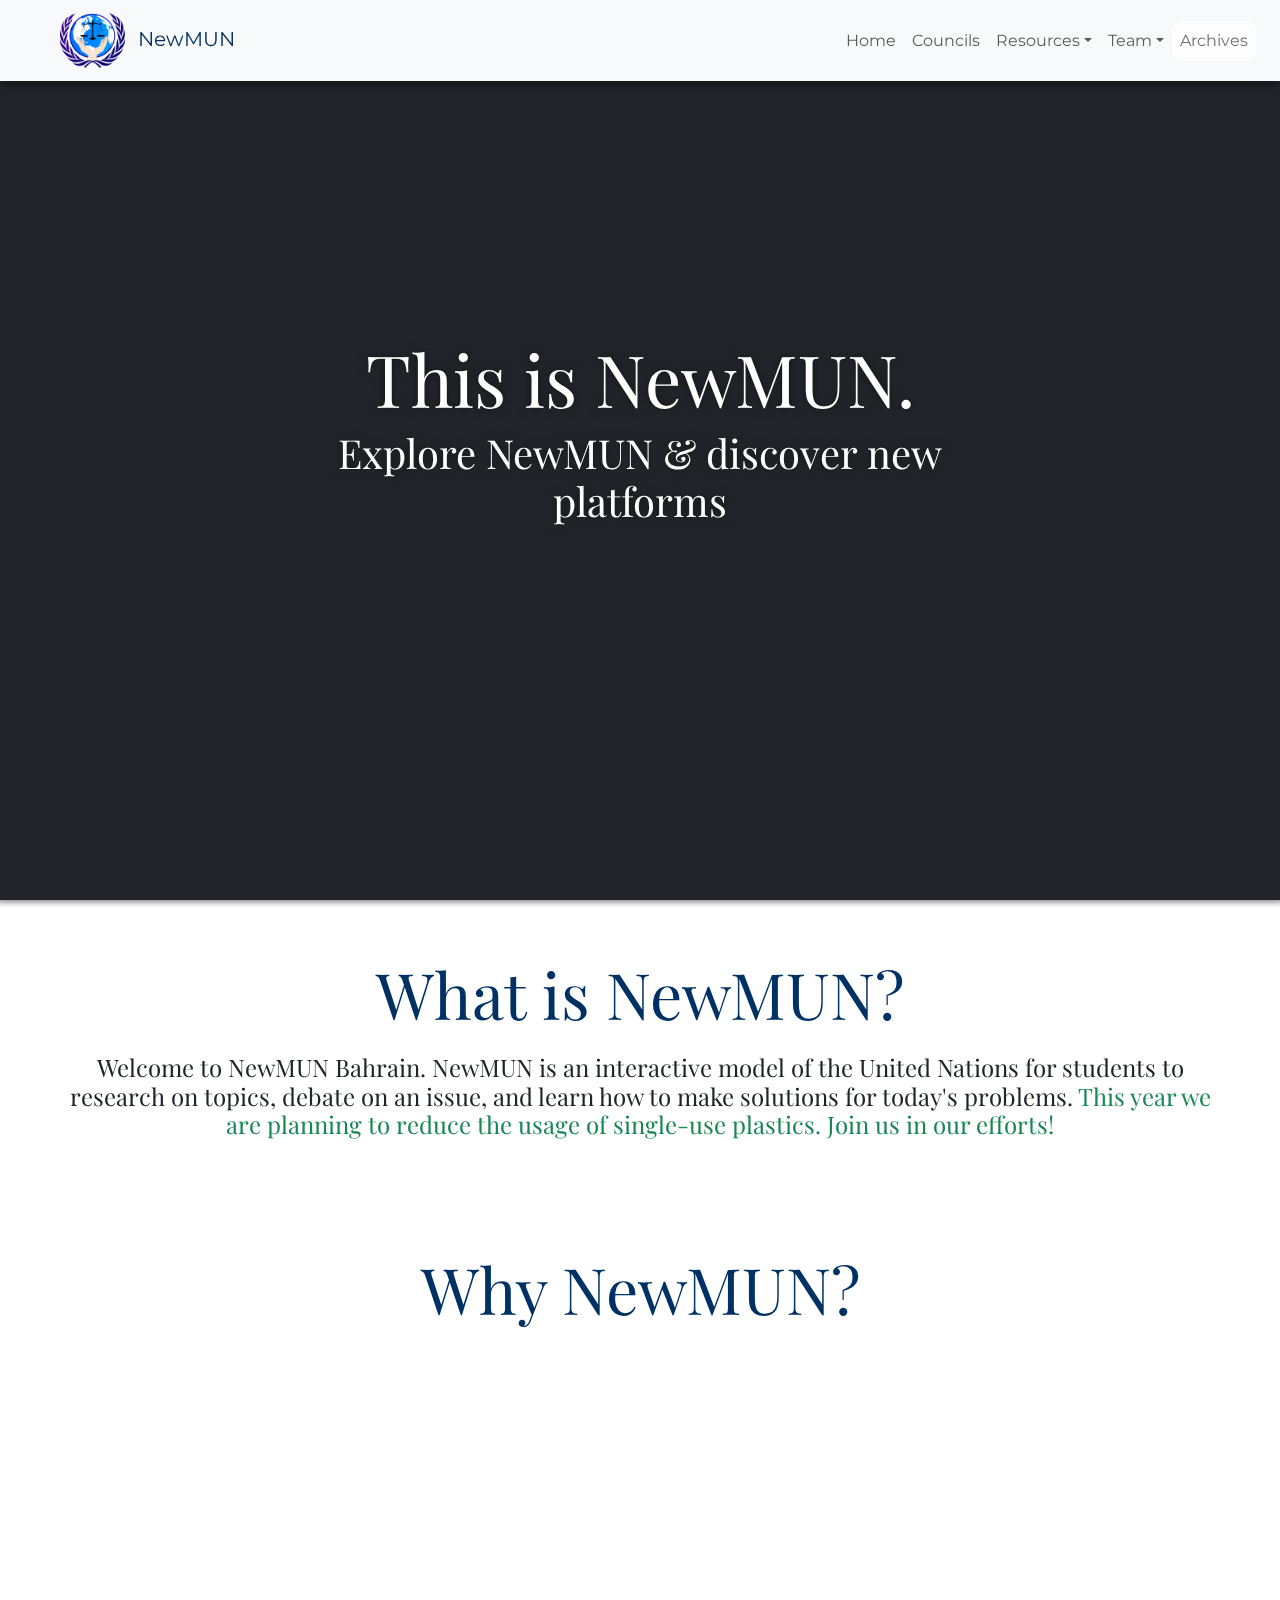
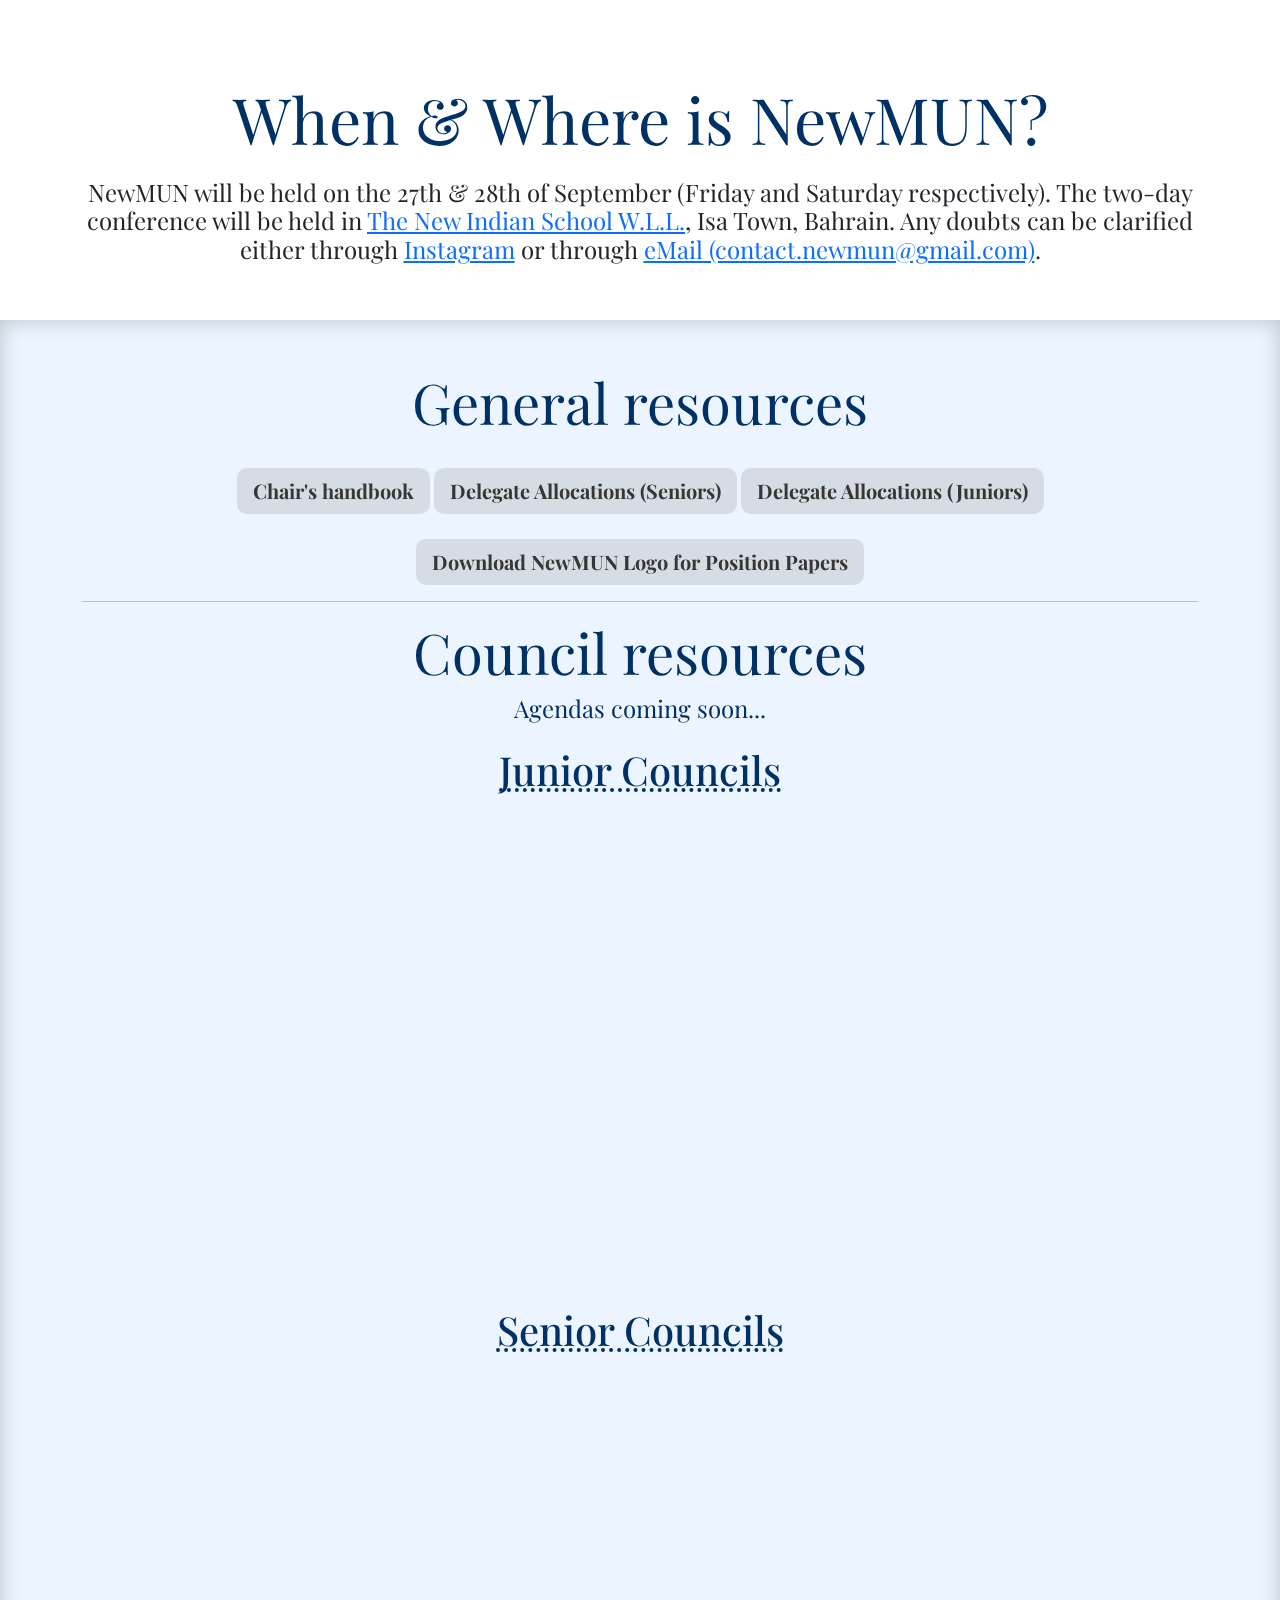
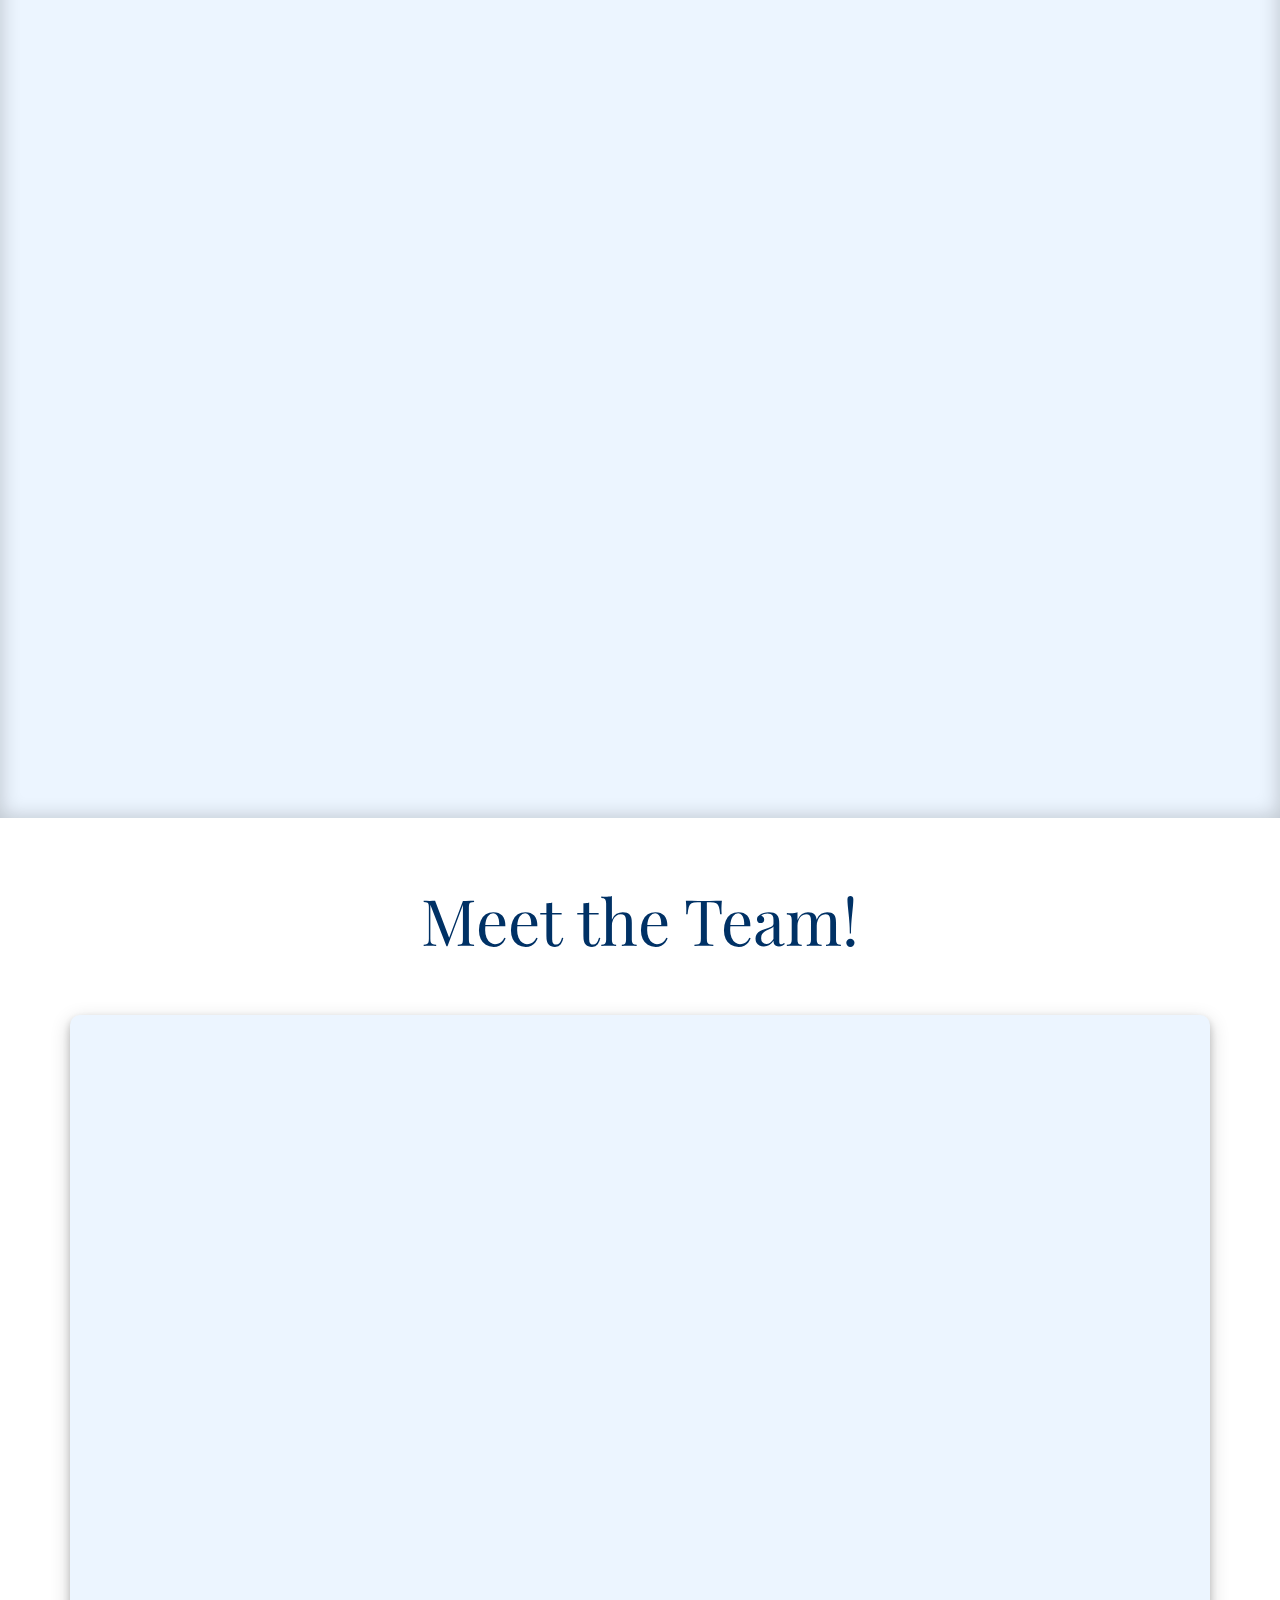
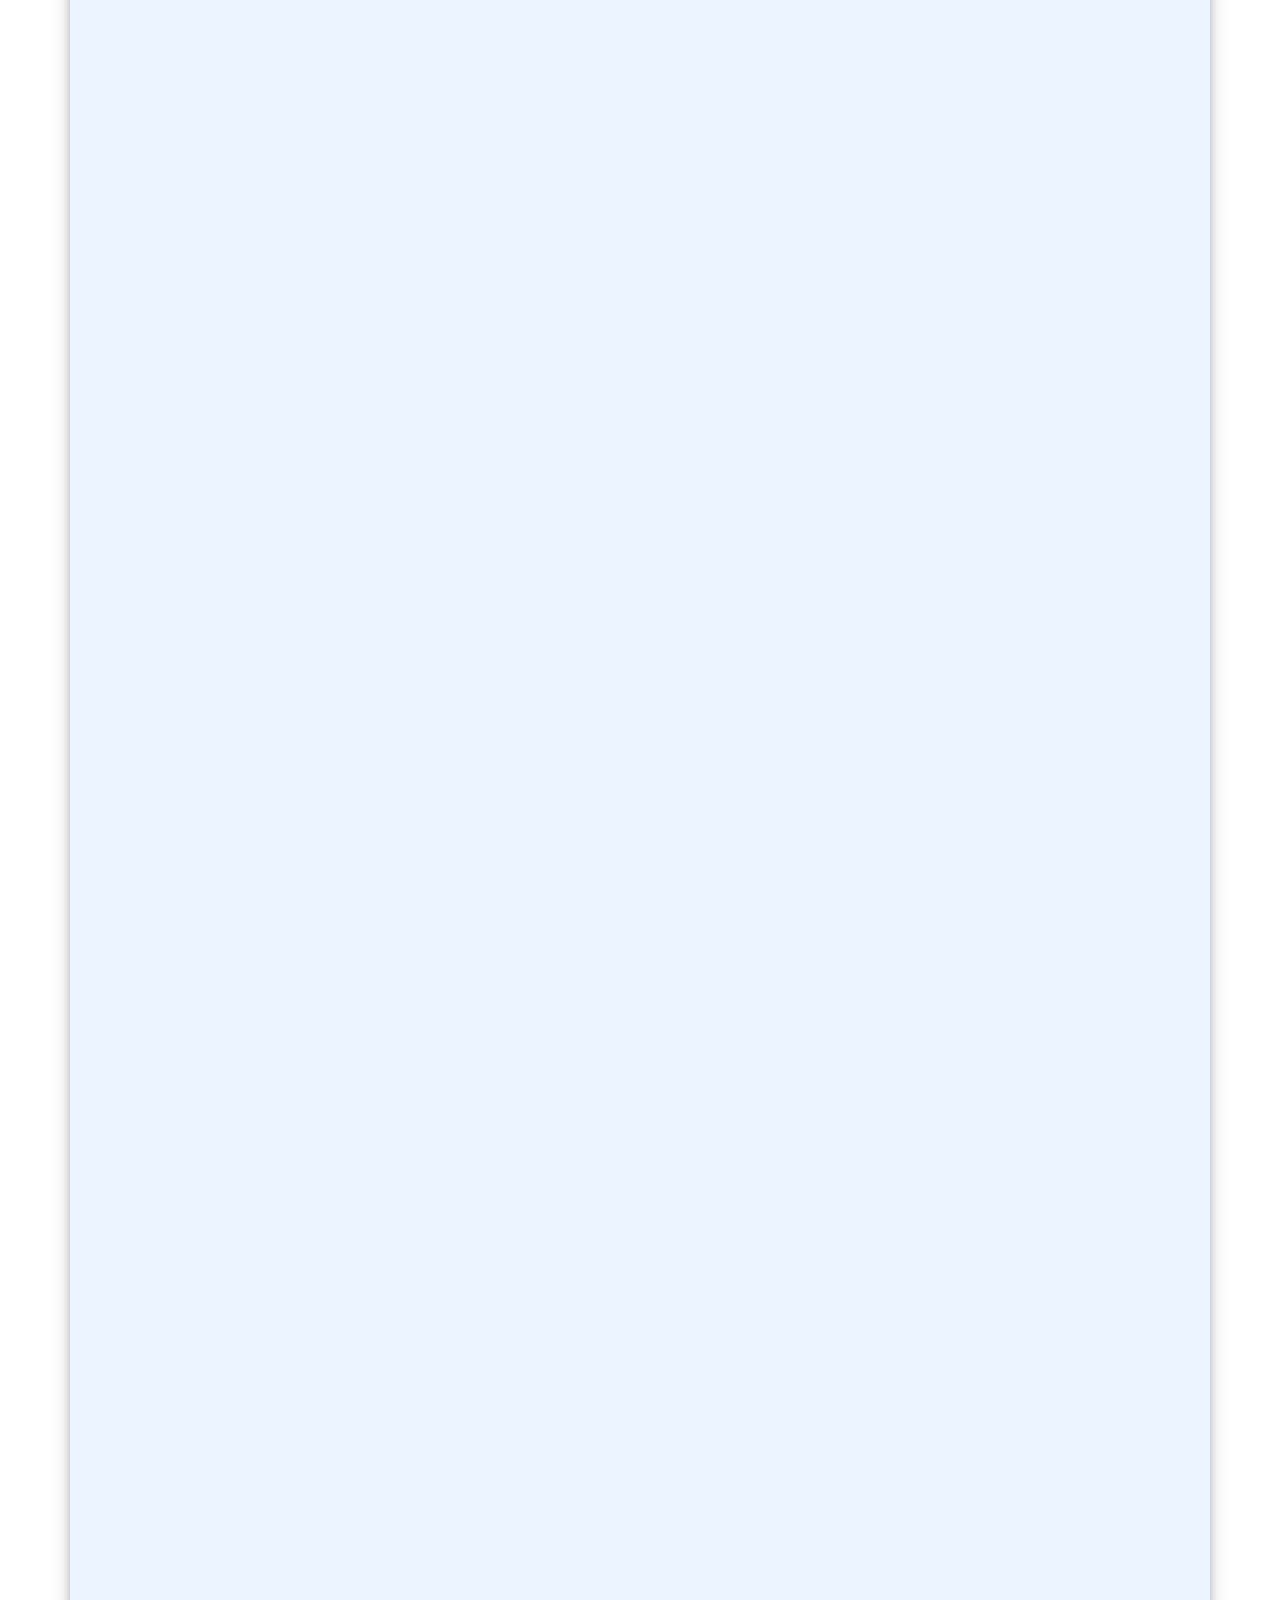
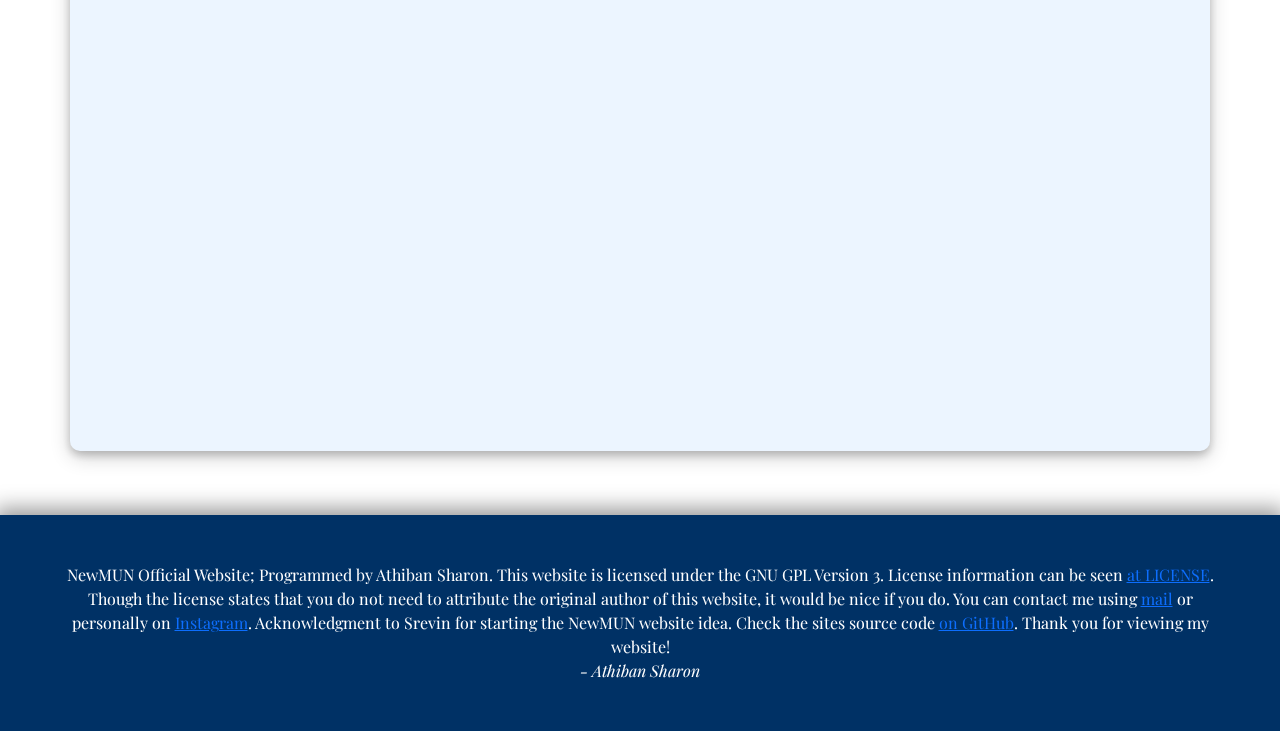
==== commit ea86c43e: "lazy load test" ====
--- a/index.html
+++ b/index.html
@@ -31,7 +31,8 @@
   <script src="https://cdn.jsdelivr.net/npm/bootstrap@5.3.2/dist/js/bootstrap.bundle.min.js"></script>
   <!-- Animate.css -->
   <link rel="stylesheet" href="https://cdnjs.cloudflare.com/ajax/libs/animate.css/4.1.1/animate.min.css" />
-
+  <!--LazyLoading-->
+<script src="js/lazysizes.min.js.js" async=""></script>
   <!-- Athibans custom random specific instances css-->
   <link rel="stylesheet" href="css/style.css" fetchpriority="high" />
   <!--Athibans custom random specific instances js-->
@@ -237,7 +238,7 @@
         <a href="pdf/NewMUN_VI_ChairHandbook.pdf" role="button" class="btn-primary btn-lg d-none d-lg-inline-block btn" style="margin-top: 2%">
           Chair's handbook
         </a>
-        <a href="pdf/SeniorDelegateAllocations.pdf?v=2" role="button" class="btn-primary btn-lg d-none d-lg-inline-block btn" style="margin-top: 2%">
+        <a href="pdf/SeniorDelegateAllocations.pdf?v=3" role="button" class="btn-primary btn-lg d-none d-lg-inline-block btn" style="margin-top: 2%">
           Delegate Allocations (Seniors)
         </a>
         <a href="pdf/JuniorDelegateAllocations.pdf?v=2" role="button" class="btn-primary btn-lg d-none d-lg-inline-block btn" style="margin-top: 2%">
@@ -255,7 +256,7 @@
           </a>
         </div>
         <div class="row">
-          <a href="pdf/SeniorDelegateAllocations.pdf?v=2" role="button" class="btn-primary d-lg-none btn col mx-3" style="margin-top: 2%; margin-right: 3%; margin-left: 1%">
+          <a href="pdf/SeniorDelegateAllocations.pdf?v=3" role="button" class="btn-primary d-lg-none btn col mx-3" style="margin-top: 2%; margin-right: 3%; margin-left: 1%">
             Delegate Allocations (Seniors)
           </a>
         </div>
@@ -289,7 +290,7 @@
           <div class="card p-4 council-card">
             <div class="row g-0">
               <div class="col-lg-4">
-                <img src="/img/council-logos/Emblem_of_India.svg(2).png" alt="Emblem_of_India" class="img-fluid p-4" />
+                <img data-src="/img/council-logos/Emblem_of_India.svg(2).png" alt="Emblem_of_India" class="img-fluid p-4 lazyload" />
               </div>
               <div class="col-lg-8 d-lg-inline-block d-none">
                 <div class="card-body text-start">
@@ -364,7 +365,7 @@
           <div class="card p-4 council-card">
             <div class="row g-0">
               <div class="col-lg-4">
-                <img src="img/council-logos/FA_crest_2009.png" alt="English FA" width="128" class="img-fluid p-4" />
+                <img data-src="img/council-logos/FA_crest_2009.png" alt="English FA" width="128" class="img-fluid p-4 lazyload" />
               </div>
               <div class="col-lg-8 d-lg-inline-block d-none">
                 <div class="card-body text-start">
@@ -523,7 +524,7 @@
           <div class="card p-4 council-card">
             <div class="row g-0">
               <div class="col-lg-4">
-                <img src="img/council-logos/256px-আন্তর্জাতিক_সমুদ্র_চলাচল_সংস্থা.png" alt="IMO" class="img-fluid p-4"
+                <img data-src="img/council-logos/256px-আন্তর্জাতিক_সমুদ্র_চলাচল_সংস্থা.png" alt="IMO" class="img-fluid p-4 lazyload"
                   width="256" />
               </div>
               <div class="col-lg-8 d-lg-inline-block d-none">
@@ -599,7 +600,7 @@
           <div class="card p-4 council-card">
             <div class="row g-0">
               <div class="col-lg-4">
-                <img src="img/council-logos/HCC.png" alt="HCC" class="img-fluid p-4" />
+                <img data-src="img/council-logos/HCC.png" alt="HCC" class="img-fluid p-4 lazyload" />
               </div>
               <div class="col-lg-8 d-lg-inline-block d-none">
                 <div class="card-body text-start">
@@ -674,7 +675,7 @@
           <div class="card p-4 council-card">
             <div class="row g-0">
               <div class="col-lg-4">
-                <img src="img/council-logos/presscorps.webp" alt="Press corps" class="img-fluid p-4" width="256" />
+                <img data-src="img/council-logos/presscorps.webp" alt="Press corps" class="img-fluid p-4" width="256 lazyload" />
               </div>
               <div class="col-lg-8 d-lg-inline-block d-none">
                 <div class="card-body text-start">
@@ -721,7 +722,7 @@
       style="box-shadow: 0 4px 8px 0 rgba(0, 0, 0, 0.2), 0 6px 20px 0 rgba(0, 0, 0, 0.19); border-radius: 10px;">
       <div class="row row-cols-lg-2 row-cols-1 p-2 hiddenPopIn hiddenPopInDelay" style="align-items: center;">
         <div class="col-lg-4 ">
-          <img src="img/C6-OC/Soumi X Alaina.webp" alt="Soumi X Alaina.webp" class="img-fluid ratio ratio-1x1"
+          <img data-src="img/C6-OC/Soumi X Alaina.webp" alt="Soumi X Alaina.webp" class="img-fluid ratio ratio-1x1 lazyload"
             style="border-radius: 15px; box-shadow: 0 4px 8px 0 rgba(0, 0, 0, 0.2), 0 6px 20px 0 rgba(0, 0, 0, 0.19); height: 100%; height: 100%;">
         </div>
         <div class="col-lg-8 my-5">
@@ -749,13 +750,13 @@
           <div class="text-end"></div>
         </div>
         <div class="col-lg-4 order-lg-1 ">
-          <img src="img/C6-OC/Irfaan X Hiba.webp" alt="Irfaan X Hiba.webp" class="img-fluid ratio ratio-1x1"
+          <img data-src="img/C6-OC/Irfaan X Hiba.webp" alt="Irfaan X Hiba.webp" class="img-fluid ratio ratio-1x1 lazyload"
             style="border-radius: 15px; box-shadow: 0 4px 8px 0 rgba(0, 0, 0, 0.2), 0 6px 20px 0 rgba(0, 0, 0, 0.19); height: 100%;">
         </div>
       </div>
       <div class="row row-cols-lg-2 row-cols-1 p-2 hiddenPopIn hiddenPopInDelay" style="align-items: center;">
         <div class="col-lg-4">
-          <img src="img/C6-OC/Devna X Vaani.webp" alt="Devna X Vaani.webp" class="img-fluid ratio ratio-1x1"
+          <img data-src="img/C6-OC/Devna X Vaani.webp" alt="Devna X Vaani.webp" class="img-fluid ratio ratio-1x1 lazyload"
             style="border-radius: 15px; box-shadow: 0 4px 8px 0 rgba(0, 0, 0, 0.2), 0 6px 20px 0 rgba(0, 0, 0, 0.19); height: 100%;">
         </div>
         <div class="col-lg-8 my-5">
@@ -787,13 +788,13 @@
           <div class="text-end"></div>
         </div>
         <div class="col-lg-4 order-lg-1 ">
-          <img src="img/C6-OC/Emil X Brenden.webp" alt="Emil X Brenden.webp" class="img-fluid ratio ratio-1x1"
+          <img data-src="img/C6-OC/Emil X Brenden.webp" alt="Emil X Brenden.webp" class="img-fluid ratio ratio-1x1 lazyload"
             style="border-radius: 15px; box-shadow: 0 4px 8px 0 rgba(0, 0, 0, 0.2), 0 6px 20px 0 rgba(0, 0, 0, 0.19); height: 100%;">
         </div>
       </div>
       <div class="row row-cols-lg-2 row-cols-1 p-2 hiddenPopIn hiddenPopInDelay" style="align-items: center;">
         <div class="col-lg-4">
-          <img src="img/C6-OC/Lakshaya X Fidel.webp" alt="Lakshaya X Fidel.webp" class="img-fluid ratio ratio-1x1"
+          <img data-src="img/C6-OC/Lakshaya X Fidel.webp" alt="Lakshaya X Fidel.webp" class="img-fluid ratio ratio-1x1 lazyload"
             style="border-radius: 15px; box-shadow: 0 4px 8px 0 rgba(0, 0, 0, 0.2), 0 6px 20px 0 rgba(0, 0, 0, 0.19); height: 100%;">
         </div>
         <div class="col-lg-8 my-5">
@@ -823,13 +824,13 @@
           <div class="text-end"></div>
         </div>
         <div class="col-lg-4 order-lg-1 ">
-          <img src="img/C6-OC/Serena X Alfia.webp" alt="Serena X Alfia.webp" class="img-fluid ratio ratio-1x1"
+          <img data-src="img/C6-OC/Serena X Alfia.webp" alt="Serena X Alfia.webp" class="img-fluid ratio ratio-1x1 lazyload"
             style="border-radius: 15px; box-shadow: 0 4px 8px 0 rgba(0, 0, 0, 0.2), 0 6px 20px 0 rgba(0, 0, 0, 0.19); height: 100%;">
         </div>
       </div>
       <div class="row row-cols-lg-2 row-cols-1 p-2 hiddenPopIn hiddenPopInDelay" style="align-items: center;">
         <div class="col-lg-4">
-          <img src="img/C6-OC/Athiabn X Ryan.webp" alt="Athiabn X Ryan.webp" class="img-fluid ratio ratio-1x1"
+          <img data-src="img/C6-OC/Athiabn X Ryan.webp" alt="Athiabn X Ryan.webp" class="img-fluid ratio ratio-1x1 lazyload"
             style="border-radius: 15px; box-shadow: 0 4px 8px 0 rgba(0, 0, 0, 0.2), 0 6px 20px 0 rgba(0, 0, 0, 0.19); height: 100%;">
 
         </div>
@@ -859,13 +860,13 @@
           <div class="text-end"></div>
         </div>
         <div class="col-lg-4 order-lg-1 ">
-          <img src="img/C6-OC/Bryan X Ifrath.webp" alt="Bryan X Ifrath.webp" class="img-fluid ratio ratio-1x1"
+          <img data-src="img/C6-OC/Bryan X Ifrath.webp" alt="Bryan X Ifrath.webp" class="img-fluid ratio ratio-1x1 lazyload"
             style="border-radius: 15px; box-shadow: 0 4px 8px 0 rgba(0, 0, 0, 0.2), 0 6px 20px 0 rgba(0, 0, 0, 0.19); height: 100%;">
         </div>
       </div>
       <div class="row row-cols-lg-2 row-cols-1 p-2 hiddenPopIn hiddenPopInDelay" style="align-items: center;">
         <div class="col-lg-4">
-          <img src="img/C6-OC/Iris X Jermoe.webp" alt="Iris X Jermoe.webp" class="img-fluid ratio ratio-1x1"
+          <img data-src="img/C6-OC/Iris X Jermoe.webp" alt="Iris X Jermoe.webp" class="img-fluid ratio ratio-1x1 lazyload"
             style="border-radius: 15px; box-shadow: 0 4px 8px 0 rgba(0, 0, 0, 0.2), 0 6px 20px 0 rgba(0, 0, 0, 0.19); height: 100%;">
         </div>
         <div class="col-lg-8 my-5">
@@ -894,7 +895,7 @@
           <div class="text-end"></div>
         </div>
         <div class="col-lg-4 order-lg-1 ">
-          <img src="img/C6-OC/IMG_2903.webp" alt="Vyga & Diya" class="img-fluid ratio ratio-1x1"
+          <img data-src="img/C6-OC/IMG_2903.webp" alt="Vyga & Diya" class="img-fluid ratio ratio-1x1 lazyload"
             style="border-radius: 15px; box-shadow: 0 4px 8px 0 rgba(0, 0, 0, 0.2), 0 6px 20px 0 rgba(0, 0, 0, 0.19); height: 100%;">
         </div>
       </div>
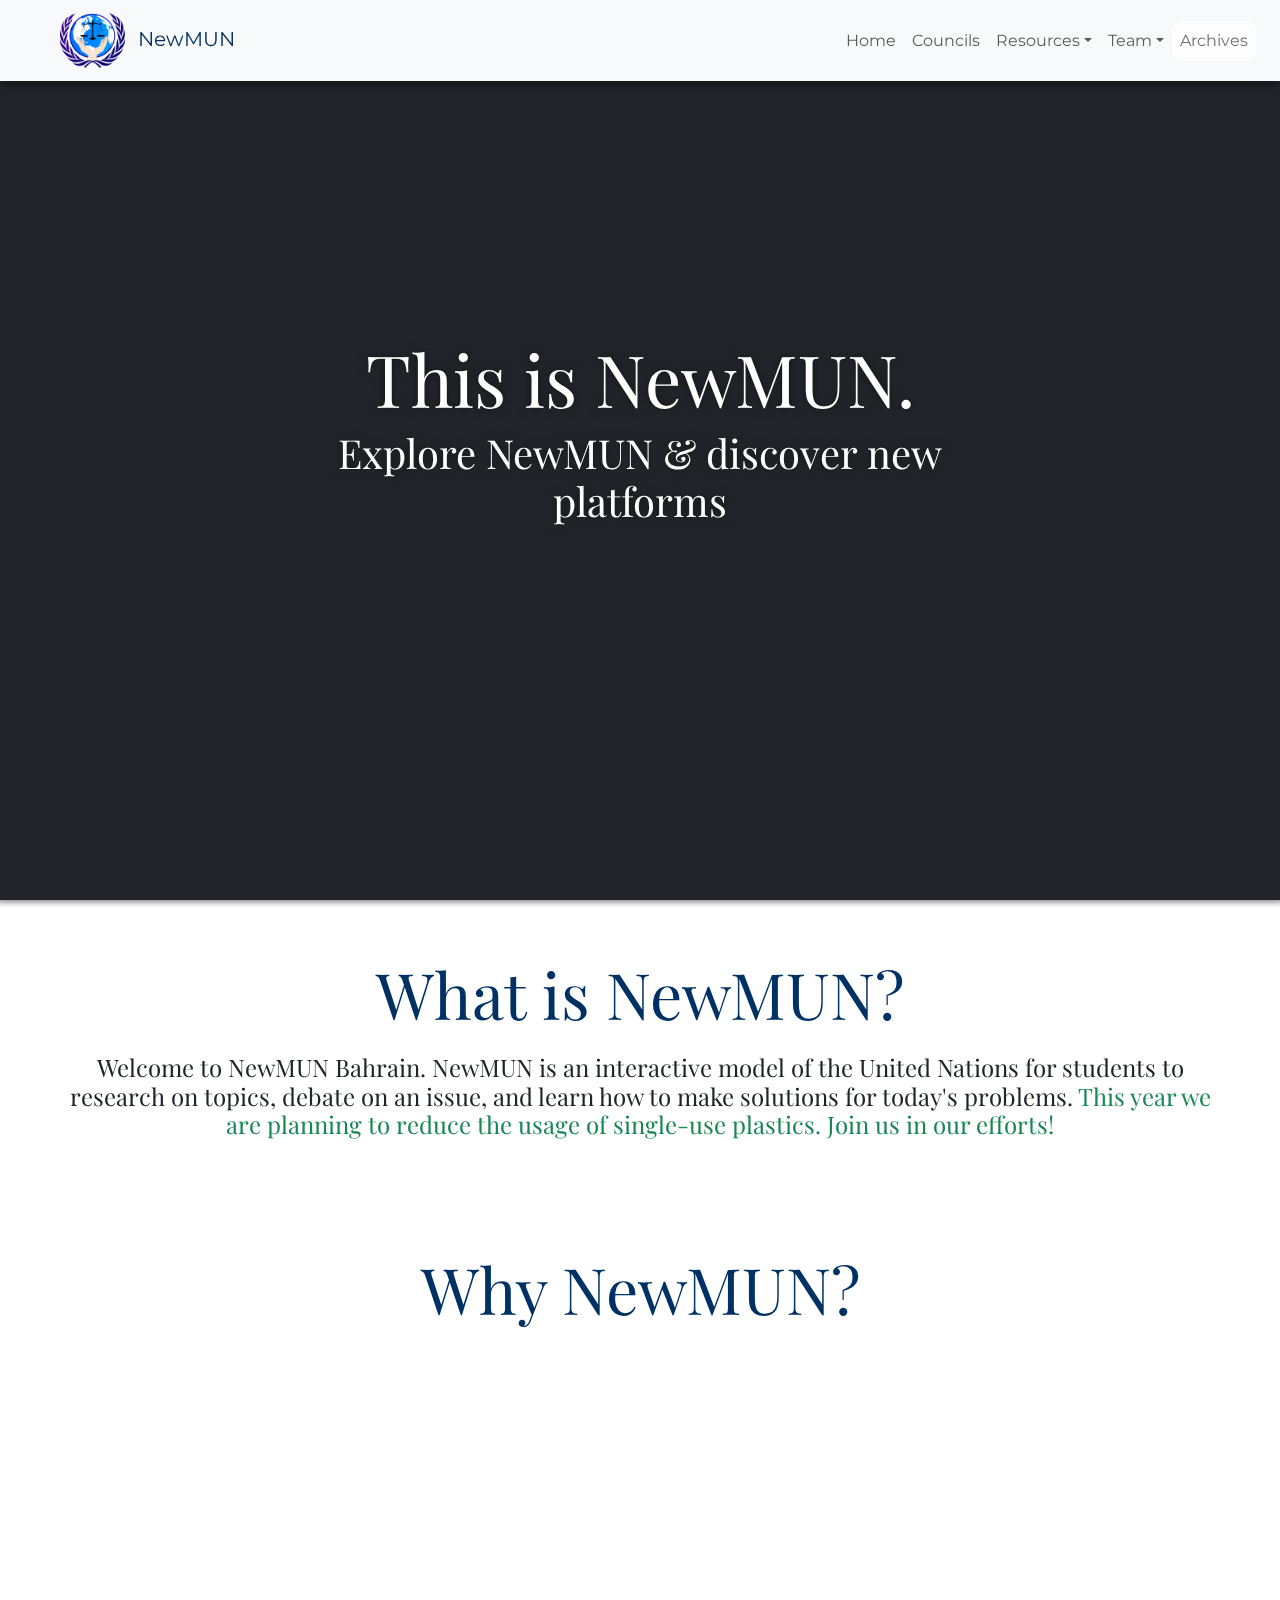
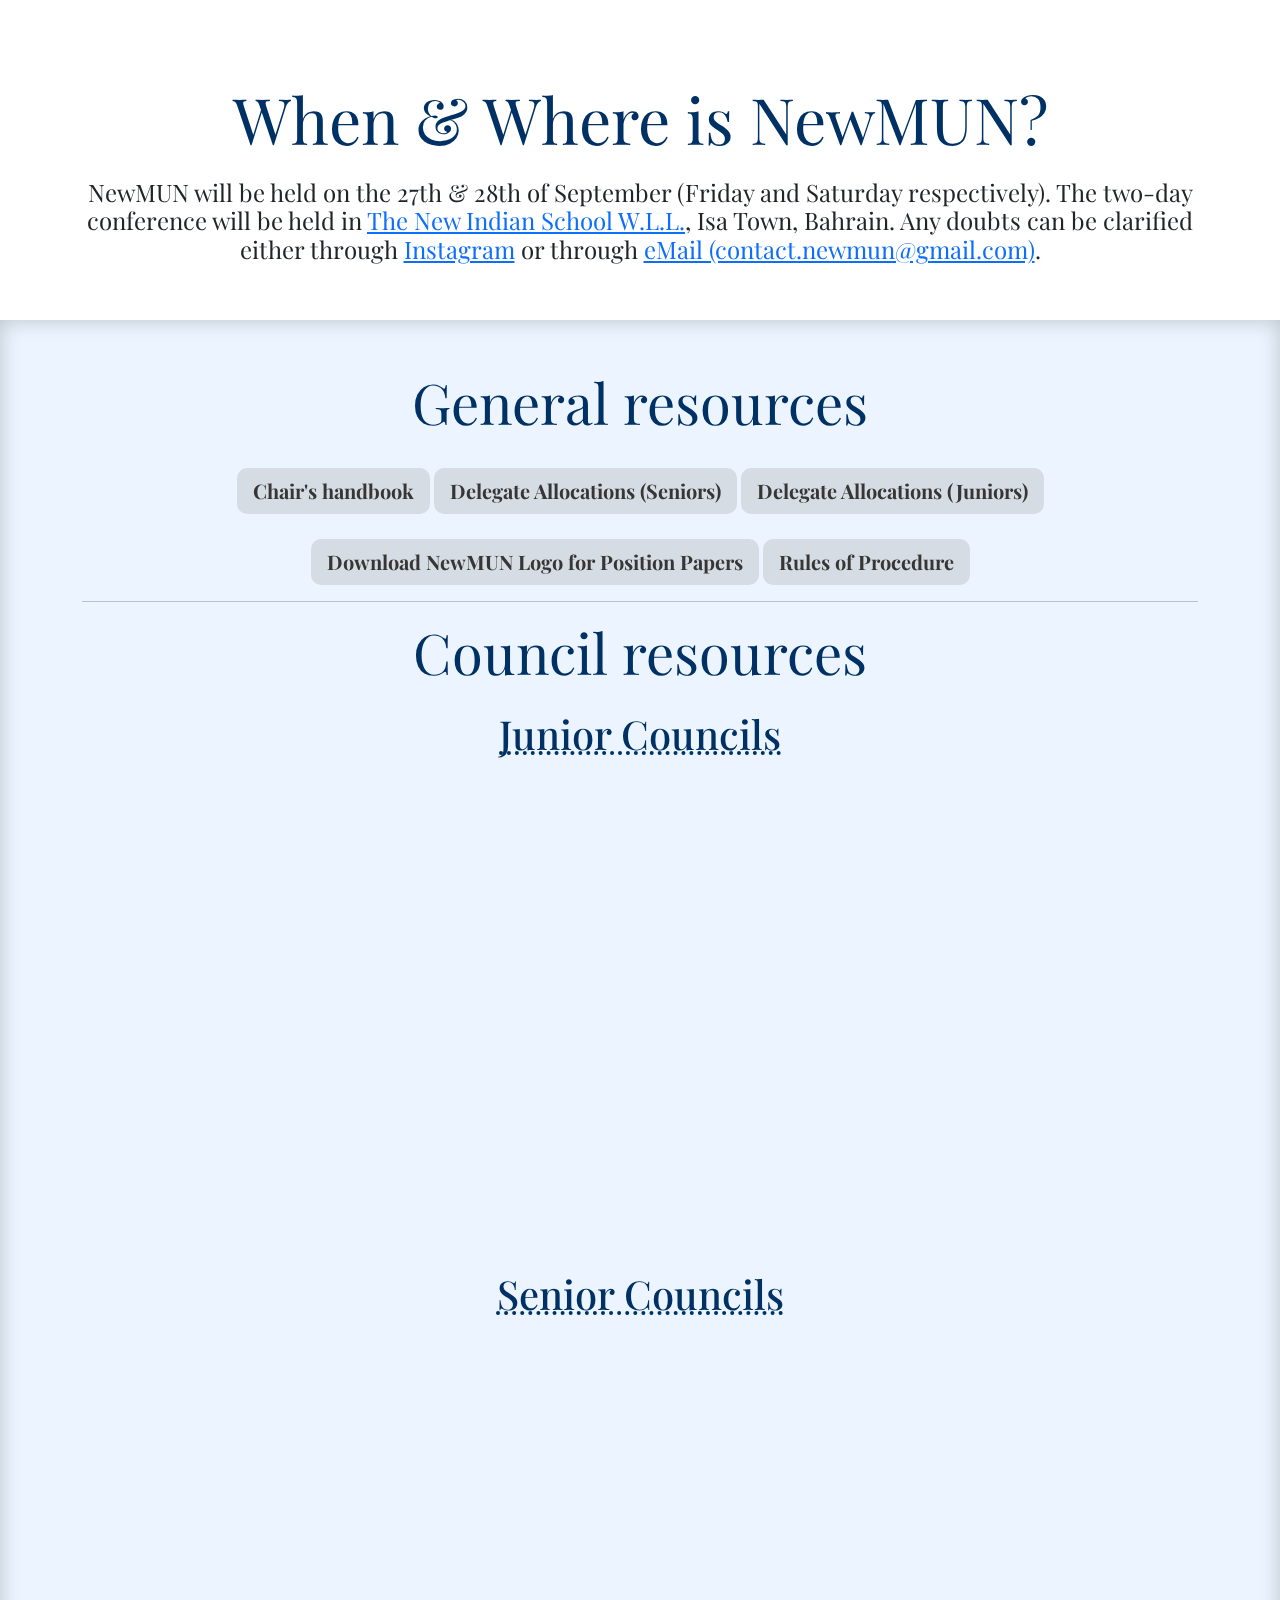
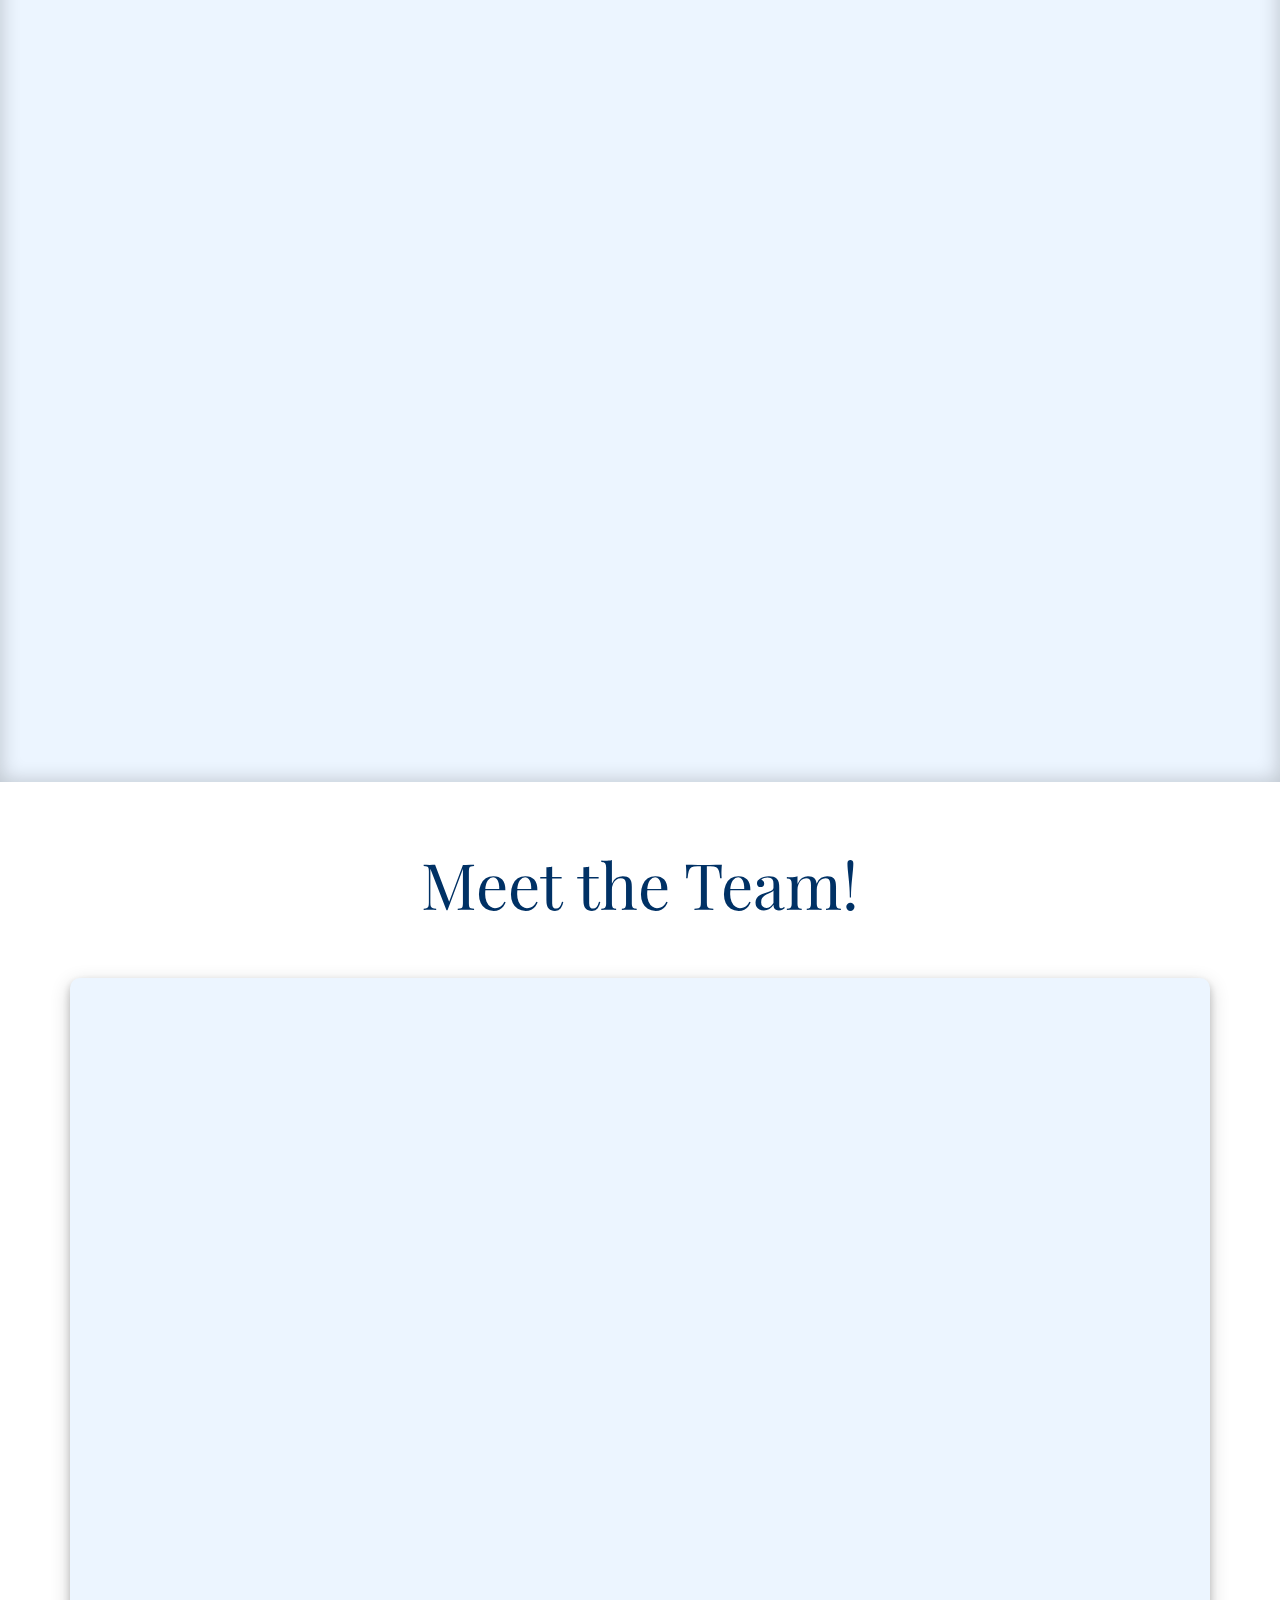
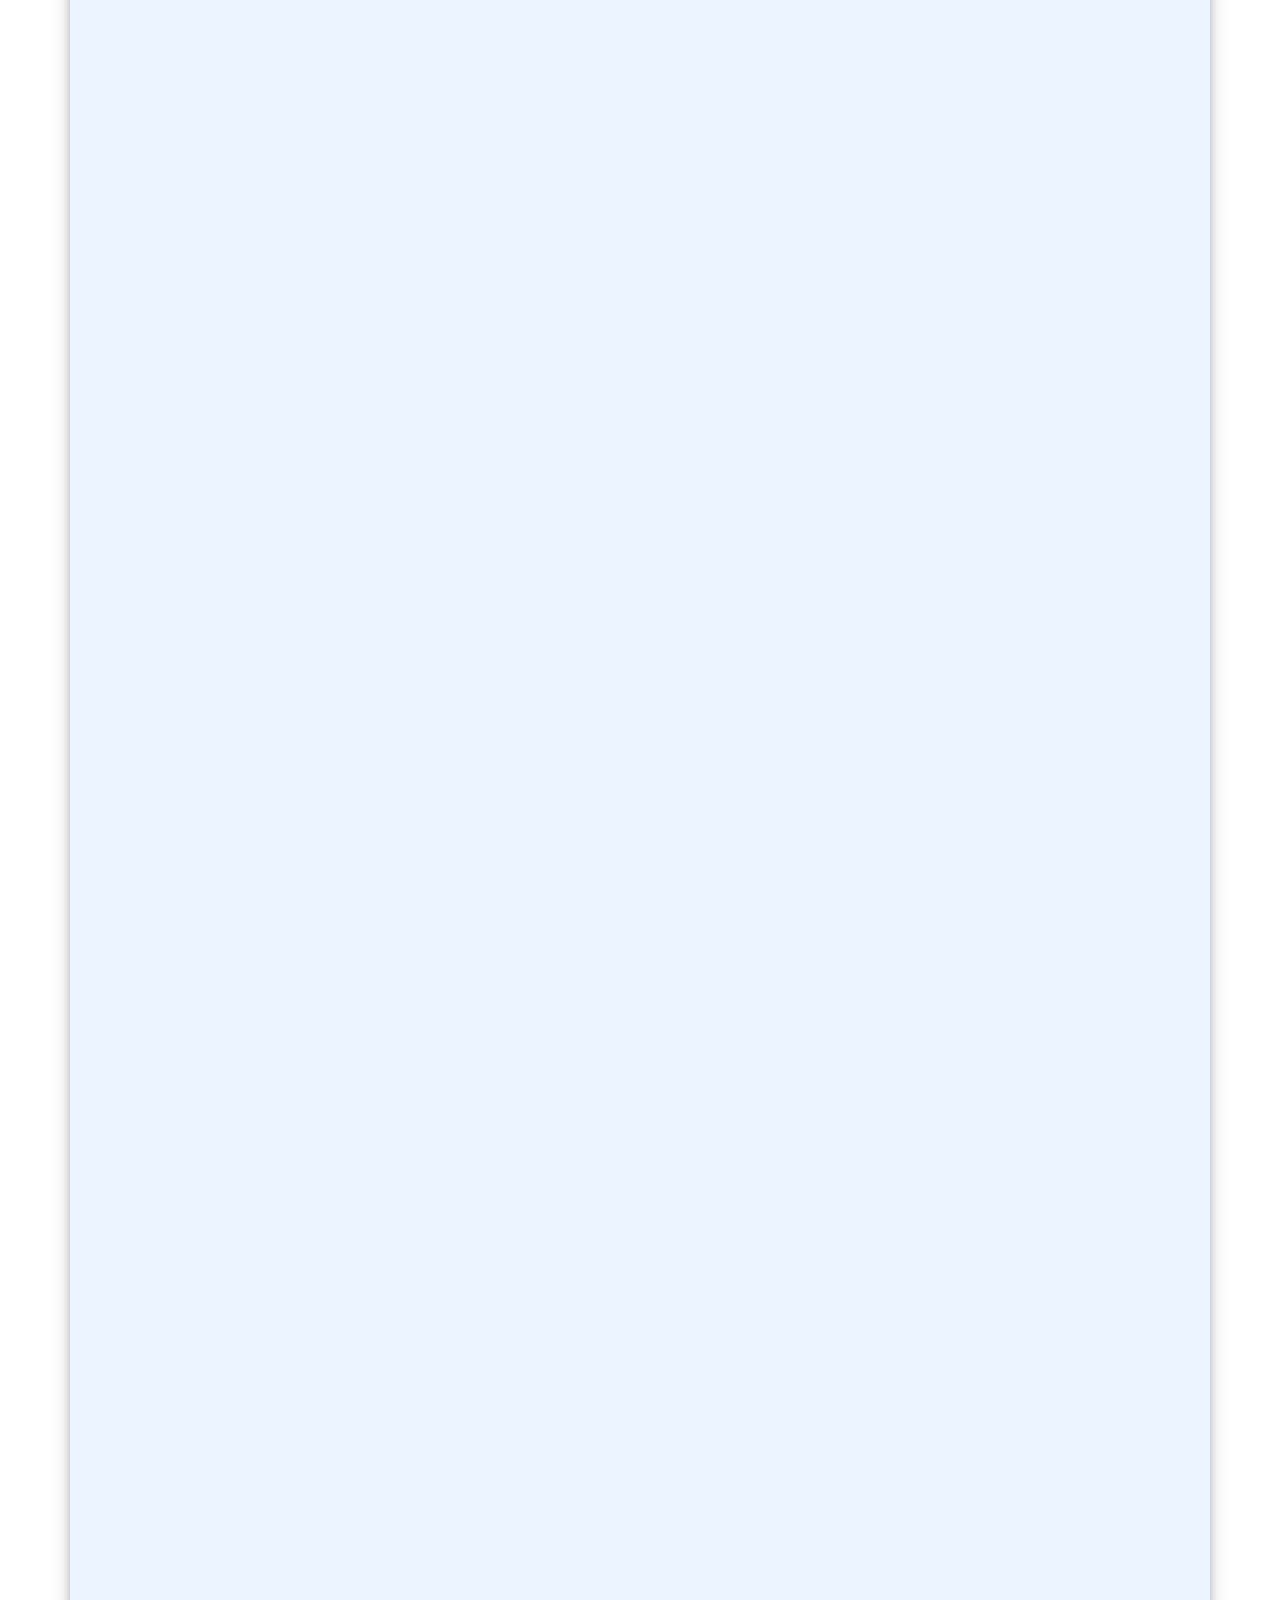
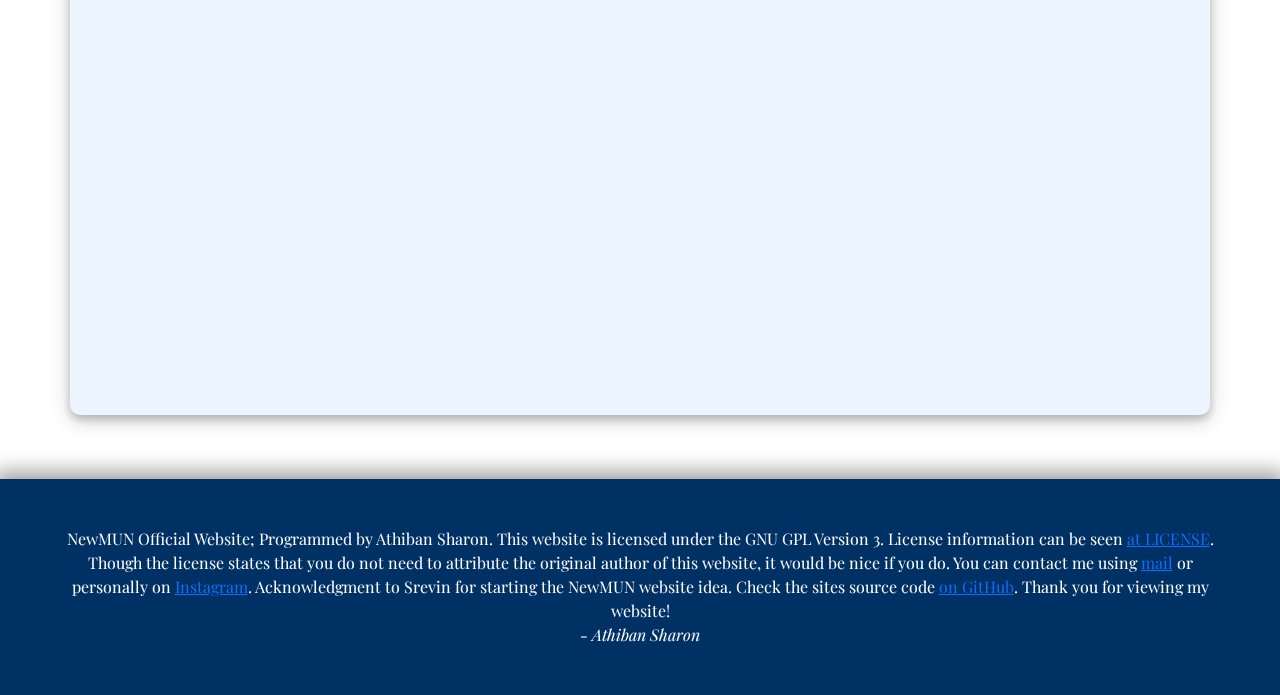
==== commit aa557522: "Lots of failed pushes" ====
--- a/index.html
+++ b/index.html
@@ -238,7 +238,7 @@
         <a href="pdf/NewMUN_VI_ChairHandbook.pdf" role="button" class="btn-primary btn-lg d-none d-lg-inline-block btn" style="margin-top: 2%">
           Chair's handbook
         </a>
-        <a href="pdf/SeniorDelegateAllocations.pdf?v=3" role="button" class="btn-primary btn-lg d-none d-lg-inline-block btn" style="margin-top: 2%">
+        <a href="pdf/SeniorDelegateAllocations.pdf?v=4" role="button" class="btn-primary btn-lg d-none d-lg-inline-block btn" style="margin-top: 2%">
           Delegate Allocations (Seniors)
         </a>
         <a href="pdf/JuniorDelegateAllocations.pdf?v=2" role="button" class="btn-primary btn-lg d-none d-lg-inline-block btn" style="margin-top: 2%">
@@ -247,16 +247,16 @@
         <a href="img/NewMUN-logo-new_trans.png" download="NewMUN_logo.png" role="button" class="btn-primary btn-lg d-none d-lg-inline-block btn " style="margin-top: 2%">
           Download NewMUN Logo for Position Papers
         </a>
-        <!--<a href="#" role="button" class="btn-primary btn-lg d-none d-lg-inline-block btn disabled" style="margin-top: 2%">
+        <a href="pdf/RulesOfProcedure.pdf" role="button" class="btn-primary btn-lg d-none d-lg-inline-block btn" style="margin-top: 2%">
           Rules of Procedure
-        </a>-->
+        </a>
         <div class="row">
           <a href="pdf/NewMUN_VI_ChairHandbook.pdf" role="button" class="btn-primary d-lg-none btn col mx-3" style="margin-top: 2%; margin-right: 3%; margin-left: 1%">
             Chair's handbook
           </a>
         </div>
         <div class="row">
-          <a href="pdf/SeniorDelegateAllocations.pdf?v=3" role="button" class="btn-primary d-lg-none btn col mx-3" style="margin-top: 2%; margin-right: 3%; margin-left: 1%">
+          <a href="pdf/SeniorDelegateAllocations.pdf?v=4" role="button" class="btn-primary d-lg-none btn col mx-3" style="margin-top: 2%; margin-right: 3%; margin-left: 1%">
             Delegate Allocations (Seniors)
           </a>
         </div>
@@ -270,17 +270,16 @@
             Download NewMUN Logo for Position Papers
           </a>
         </div>
-        <!--<div class="row" id="resources-council">
-          <a href="#" role="button" class="btn-primary d-lg-none btn col mx-3 disabled" style="margin-top: 2%; margin-right: 3%; margin-left: 1%" disabled="">
+        <div class="row" id="resources-council">
+          <a href="pdf/RulesOfProcedure.pdf" role="button" class="btn-primary d-lg-none btn col mx-3 " style="margin-top: 2%; margin-right: 3%; margin-left: 1%" >
             Rules of Procedure
           </a>
-        </div>-->
+        </div>
       </div>
     </div>
     <div class="container">
       <hr />
       <h2 class="display-4" id="councils">Council resources</h2>
-      <h6 class="display-6 fs-4">Agendas coming soon...</i></h6>
       <h4 class="display-6 py-3" style="font-weight: 500">
         <abbr title="Grades 6, 7, 8; Only for NIS Students.">Junior Councils</abbr>
       </h4>
@@ -296,10 +295,14 @@
                 <div class="card-body text-start">
                   <h6 class="card-title fw-normal display-6">Lok Sabha</h6>
                   <p class="card-text">For Juniors</p>
-                  <button type="button" class="btn btn-primary disabled" data-bs-toggle="modal"
+                  <button type="button" class="btn btn-primary" data-bs-toggle="modal"
                     data-bs-target="#LSJuniorsAgenda">
                     Agenda
                   </button>
+
+        <a href="pdf/BgGuideLokSabhaJr.pdf" role="button" class="btn-primary btn">
+          Background Guide
+        </a>
 <!--<button type="button" class="btn btn-primary" data-bs-toggle="modal"
                     data-bs-target="#LSJuniorsAllocs">
                     Delegate Allocations
@@ -310,10 +313,14 @@
                 <div class="card-body">
                   <h6 class="card-title fw-normal display-6">Lok Sabha</h6>
                   <p class="card-text">For Juniors</p>
-                  <button type="button" class="btn btn-primary disabled" data-bs-toggle="modal"
+                  <button type="button" class="btn btn-primary" data-bs-toggle="modal"
                     data-bs-target="#LSJuniorsAgenda">
                     Agenda
                   </button>
+
+        <a href="pdf/BgGuideLokSabhaJr.pdf" role="button" class="btn-primary btn">
+          Background Guide
+        </a>
 <!--<button type="button" class="btn btn-primary" data-bs-toggle="modal"
                     data-bs-target="#LSJuniorsAllocs">
                     Delegate Allocations
@@ -334,10 +341,14 @@
                 <div class="card-body text-start">
                   <h6 class="card-title fw-normal display-6">SOCHUM</h6>
                   <p class="card-text">Social, Humanitarian, and Cultural Committee.</p>
-                  <button type="button" class="btn btn-primary disabled" data-bs-toggle="modal"
+                  <button type="button" class="btn btn-primary" data-bs-toggle="modal"
                     data-bs-target="#SOCHUMJuniorsAgenda">
                     Agenda
                   </button>
+
+        <a href="pdf/BgGuideSOCHUM.pdf" role="button" class="btn-primary btn">
+          Background Guide
+        </a>
 <!--<button type="button" class="btn btn-primary" data-bs-toggle="modal"
                     data-bs-target="#SOCHUMJuniorsAllocs">
                     Delegate Allocations
@@ -348,10 +359,14 @@
                 <div class="card-body">
                   <h6 class="card-title fw-normal display-6">SOCHUM</h6>
                   <p class="card-text">Social, Humanitarian, and Cultural Committee.</p>
-                  <button type="button" class="btn btn-primary disabled" data-bs-toggle="modal"
+                  <button type="button" class="btn btn-primary" data-bs-toggle="modal"
                     data-bs-target="#SOCHUMJuniorsAgenda">
                     Agenda
                   </button>
+
+        <a href="pdf/BgGuideSOCHUM.pdf" role="button" class="btn-primary btn">
+          Background Guide
+        </a>
 <!--<button type="button" class="btn btn-primary" data-bs-toggle="modal"
                     data-bs-target="#SOCHUMJuniorsAllocs">
                     Delegate Allocations
@@ -373,10 +388,14 @@
                   <p class="card-text">
                     English Football Association
                   </p>
-                  <button type="button" class="btn btn-primary disabled" data-bs-toggle="modal"
+                  <button type="button" class="btn btn-primary" data-bs-toggle="modal"
                     data-bs-target="#EFAJuniorsAgenda">
                     Agenda
                   </button>
+
+        <a href="pdf/BgGuideEnglishFA.pdf" role="button" class="btn-primary btn">
+          Background Guide
+        </a>
 <!--<button type="button" class="btn btn-primary" data-bs-toggle="modal"
                     data-bs-target="#EFAJuniorsAllocs">
                     Delegate Allocations
@@ -389,10 +408,14 @@
                   <p class="card-text">
                     English Football Association
                   </p>
-                  <button type="button" class="btn btn-primary disabled" data-bs-toggle="modal"
+                  <button type="button" class="btn btn-primary" data-bs-toggle="modal"
                     data-bs-target="#EFAJuniorsAgenda">
                     Agenda
                   </button>
+
+        <a href="pdf/BgGuideEnglishFA.pdf" role="button" class="btn-primary btn">
+          Background Guide
+        </a>
 <!--<button type="button" class="btn btn-primary" data-bs-toggle="modal"
                     data-bs-target="#EFAJuniorsAllocs">
                     Delegate Allocations
@@ -417,10 +440,14 @@
                 <div class="card-body text-start">
                   <h6 class="card-title fw-normal display-6">Lok Sabha</h6>
                   <p class="card-text">Seniors</p>
-                  <button type="button" class="btn btn-primary disabled" data-bs-toggle="modal"
+                  <button type="button" class="btn btn-primary" data-bs-toggle="modal"
                     data-bs-target="#LSSeniorsAgenda">
                     Agenda
                   </button>
+
+        <a href="pdf/BgGuideLokSabha.pdf" role="button" class="btn-primary btn">
+          Background Guide
+        </a>
 <!--<button type="button" class="btn btn-primary" data-bs-toggle="modal"
                     data-bs-target="#LSSeniorsAllocs">
                     Delegate Allocations
@@ -431,10 +458,14 @@
                 <div class="card-body">
                   <h6 class="card-title fw-normal display-6">Lok Sabha</h6>
                   <p class="card-text">Seniors</p>
-                  <button type="button" class="btn btn-primary disabled" data-bs-toggle="modal"
+                  <button type="button" class="btn btn-primary" data-bs-toggle="modal"
                     data-bs-target="#LSSeniorsAgenda">
                     Agenda
                   </button>
+
+        <a href="pdf/BgGuideLokSabha.pdf" role="button" class="btn-primary btn">
+          Background Guide
+        </a>
 <!--<button type="button" class="btn btn-primary" data-bs-toggle="modal"
                     data-bs-target="#LSSeniorsAllocs">
                     Delegate Allocations
@@ -455,10 +486,14 @@
                 <div class="card-body text-start">
                   <h6 class="card-title fw-normal display-6">UNSC</h6>
                   <p class="card-text">United Nations Security Council</p>
-                  <button type="button" class="btn btn-primary disabled" data-bs-toggle="modal"
+                  <button type="button" class="btn btn-primary" data-bs-toggle="modal"
                     data-bs-target="#UNSCAgenda">
                     Agenda
                   </button>
+
+        <a href="pdf/BgGuideUNSC.pdf" role="button" class="btn-primary btn">
+          Background Guide
+        </a>
 <!--<button type="button" class="btn btn-primary" data-bs-toggle="modal"
                     data-bs-target="#UNSCAllocs">
                     Delegate Allocations
@@ -469,10 +504,14 @@
                 <div class="card-body">
                   <h6 class="card-title fw-normal display-6">UNSC</h6>
                   <p class="card-text">United Nations Security Council</p>
-                  <button type="button" class="btn btn-primary disabled" data-bs-toggle="modal"
+                  <button type="button" class="btn btn-primary" data-bs-toggle="modal"
                     data-bs-target="#UNSCAgenda">
                     Agenda
                   </button>
+
+        <a href="pdf/BgGuideUNSC.pdf" role="button" class="btn-primary btn">
+          Background Guide
+        </a>
 <!--<button type="button" class="btn btn-primary" data-bs-toggle="modal"
                     data-bs-target="#UNSCAllocs">
                     Delegate Allocations
@@ -493,10 +532,14 @@
                 <div class="card-body text-start">
                   <h6 class="card-title fw-normal display-6">UNODC</h6>
                   <p class="card-text">United Nations Office on Drugs and Crime</p>
-                  <button type="button" class="btn btn-primary disabled" data-bs-toggle="modal"
+                  <button type="button" class="btn btn-primary" data-bs-toggle="modal"
                     data-bs-target="#UNODCAgenda">
                     Agenda
                   </button>
+
+        <a href="pdf/BgGuideUNODC.pdf" role="button" class="btn-primary btn">
+          Background Guide
+        </a>
 <!--<button type="button" class="btn btn-primary" data-bs-toggle="modal"
                     data-bs-target="#UNODCAllocs">
                     Delegate Allocations
@@ -507,10 +550,14 @@
                 <div class="card-body">
                   <h6 class="card-title fw-normal display-6">UNODC</h6>
                   <p class="card-text">United Nations Office on Drugs and Crime</p>
-                  <button type="button" class="btn btn-primary disabled" data-bs-toggle="modal"
+                  <button type="button" class="btn btn-primary" data-bs-toggle="modal"
                     data-bs-target="#UNODCAgenda">
                     Agenda
                   </button>
+
+        <a href="pdf/BgGuideUNODC.pdf" role="button" class="btn-primary btn">
+          Background Guide
+        </a>
 <!--<button type="button" class="btn btn-primary" data-bs-toggle="modal"
                     data-bs-target="#UNODCAllocs">
                     Delegate Allocations
@@ -531,10 +578,14 @@
                 <div class="card-body text-start">
                   <h6 class="card-title fw-normal display-6">IMO</h6>
                   <p class="card-text">International Maritime Organization</p>
-                  <button type="button" class="btn btn-primary disabled" data-bs-toggle="modal"
+                  <button type="button" class="btn btn-primary" data-bs-toggle="modal"
                     data-bs-target="#IMOAgenda">
                     Agenda
                   </button>
+
+        <a href="pdf/BgGuideIMO.pdf" role="button" class="btn-primary btn">
+          Background Guide
+        </a>
 <!--<button type="button" class="btn btn-primary" data-bs-toggle="modal"
                     data-bs-target="#IMOAllocs">
                     Delegate Allocations
@@ -545,10 +596,14 @@
                 <div class="card-body">
                   <h6 class="card-title fw-normal display-6">IMO</h6>
                   <p class="card-text">International Maritime Organization</p>
-                  <button type="button" class="btn btn-primary disabled" data-bs-toggle="modal"
+                  <button type="button" class="btn btn-primary" data-bs-toggle="modal"
                     data-bs-target="#IMOAgenda">
                     Agenda
                   </button>
+
+        <a href="pdf/BgGuideIMO.pdf" role="button" class="btn-primary btn">
+          Background Guide
+        </a>
 <!--<button type="button" class="btn btn-primary" data-bs-toggle="modal"
                     data-bs-target="#IMOAllocs">
                     Delegate Allocations
@@ -569,10 +624,14 @@
                 <div class="card-body text-start">
                   <h6 class="card-title fw-normal display-6">UNCIP</h6>
                   <p class="card-text">United Nations Commission for Intellectual Property</p>
-                  <button type="button" class="btn btn-primary disabled" data-bs-toggle="modal"
+                  <button type="button" class="btn btn-primary" data-bs-toggle="modal"
                     data-bs-target="#UNCIPAgenda">
                     Agenda
                   </button>
+
+        <a href="pdf/BgGuideUNCIP.pdf" role="button" class="btn-primary btn">
+          Background Guide
+        </a>
 <!--<button type="button" class="btn btn-primary" data-bs-toggle="modal"
                     data-bs-target="#UNCIPAllocs">
                     Delegate Allocations
@@ -583,10 +642,14 @@
                 <div class="card-body">
                   <h6 class="card-title fw-normal display-6">UNCIP</h6>
                   <p class="card-text">United Nations Commission for Intellectual Property</p>
-                  <button type="button" class="btn btn-primary disabled" data-bs-toggle="modal"
+                  <button type="button" class="btn btn-primary" data-bs-toggle="modal"
                     data-bs-target="#UNCIPAgenda">
                     Agenda
                   </button>
+
+        <a href="pdf/BgGuideUNCIP.pdf" role="button" class="btn-primary btn">
+          Background Guide
+        </a>
 <!--<button type="button" class="btn btn-primary" data-bs-toggle="modal"
                     data-bs-target="#UNCIPAllocs">
                     Delegate Allocations
@@ -606,10 +669,14 @@
                 <div class="card-body text-start">
                   <h6 class="card-title fw-normal display-6">HCC</h6>
                   <p class="card-text">Historical Crisis Committee</p>
-                  <button type="button" class="btn btn-primary disabled" data-bs-toggle="modal"
+                  <button type="button" class="btn btn-primary" data-bs-toggle="modal"
                     data-bs-target="#HCCSENAgenda">
                     Agenda
                   </button>
+
+        <a href="pdf/BgGuideHCC.pdf" role="button" class="btn-primary btn disabled">
+          Background Guide
+        </a>
 <!--<button type="button" class="btn btn-primary" data-bs-toggle="modal"
                     data-bs-target="#HCCSENAllocs">
                     Delegate Allocations
@@ -620,10 +687,14 @@
                 <div class="card-body">
                   <h6 class="card-title fw-normal display-6">HCC</h6>
                   <p class="card-text">Historical Crisis Committee</p>
-                  <button type="button" class="btn btn-primary disabled" data-bs-toggle="modal"
+                  <button type="button" class="btn btn-primary" data-bs-toggle="modal"
                     data-bs-target="#HCCSENAgenda">
                     Agenda
                   </button>
+
+        <a href="pdf/BgGuideHCC.pdf" role="button" class="btn-primary btn disabled">
+          Background Guide
+        </a>
 <!--<button type="button" class="btn btn-primary" data-bs-toggle="modal"
                     data-bs-target="#HCCSENAllocs">
                     Delegate Allocations
@@ -644,10 +715,14 @@
                 <div class="card-body text-start">
                   <h6 class="card-title fw-normal display-6">FIA</h6>
                   <p class="card-text">Fédération Internationale de l'Automobile</p>
-                  <button type="button" class="btn btn-primary disabled" data-bs-toggle="modal"
+                  <button type="button" class="btn btn-primary" data-bs-toggle="modal"
                     data-bs-target="#FIAAgenda">
                     Agenda
                   </button>
+
+        <a href="pdf/BgGuideFIA.pdf" role="button" class="btn-primary btn">
+          Background Guide
+        </a>
 <!--<button type="button" class="btn btn-primary" data-bs-toggle="modal"
                     data-bs-target="#FIAAllocs">
                     Delegate Allocations
@@ -658,10 +733,14 @@
                 <div class="card-body">
                   <h6 class="card-title fw-normal display-6">FIA</h6>
                   <p class="card-text">Fédération Internationale de l'Automobile</p>
-                  <button type="button" class="btn btn-primary disabled" data-bs-toggle="modal"
+                  <button type="button" class="btn btn-primary" data-bs-toggle="modal"
                     data-bs-target="#FIAAgenda">
                     Agenda
                   </button>
+
+        <a href="pdf/BgGuideFIA.pdf" role="button" class="btn-primary btn">
+          Background Guide
+        </a>
 <!--<button type="button" class="btn btn-primary" data-bs-toggle="modal"
                     data-bs-target="#FIAAllocs">
                     Delegate Allocations
@@ -675,16 +754,20 @@
           <div class="card p-4 council-card">
             <div class="row g-0">
               <div class="col-lg-4">
-                <img data-src="img/council-logos/presscorps.webp" alt="Press corps" class="img-fluid p-4" width="256 lazyload" />
+                <img src="img/council-logos/presscorps.webp" alt="Press corps" class="img-fluid p-4" width="256 lazyload" />
               </div>
               <div class="col-lg-8 d-lg-inline-block d-none">
                 <div class="card-body text-start">
                   <h6 class="card-title fw-normal display-6">Press Corps</h6>
                   <p class="card-text"></p>
-                  <button type="button" class="btn btn-primary disabled" data-bs-toggle="modal"
+                  <button type="button" class="btn btn-primary" data-bs-toggle="modal"
                     data-bs-target="#PCAgenda">
                     Agenda
                   </button>
+
+        <a href="pdf/BgGuidePressCorps.pdf" role="button" class="btn-primary btn">
+          Background Guide
+        </a>
 <!--<button type="button" class="btn btn-primary" data-bs-toggle="modal"
                     data-bs-target="#PCAllocs">
                     Delegate Allocations
@@ -695,10 +778,14 @@
                 <div class="card-body">
                   <h6 class="card-title fw-normal display-6">Press Corps</h6>
                   <p class="card-text"></p>
-                  <button type="button" class="btn btn-primary disabled" data-bs-toggle="modal"
+                  <button type="button" class="btn btn-primary" data-bs-toggle="modal"
                     data-bs-target="#PCAgenda">
                     Agenda
                   </button>
+
+        <a href="pdf/BgGuidePressCorps.pdf" role="button" class="btn-primary btn">
+          Background Guide
+        </a>
                 </div>
               </div>
             </div>
@@ -1115,10 +1202,9 @@
       </div>
       <div class="modal-body">
         <ol>
-          <li>Analyze the preparedness and response of the government to Cyclone Amphan, focusing on its impact on
-            agriculture in West Bengal and Odisha, and propose improved disaster management policies.</li>
-          <li>Explore the implications of cryptocurrencies and blockchain in India, discussing potential regulatory
-            frameworks that balance innovation with financial security and consumer protection.</li>
+          <li>Analyze the preparedness and response of the government to Cyclone Amphan.</li>
+          <li>Addressing the Ban on MDH and Everest Spices: Assessing Safety Concerns and
+Trade Implications for Southeast Asian Markets</li>
         </ol>
       </div>
     </div>
@@ -1157,9 +1243,10 @@
       </div>
       <div class="modal-body">
         <ol>
-          <li>A Clash of Titans: Manchester City vs. Premier League in the Courts and its Ramifications for the Sporting
-            World</li>
-          <li>Whistle to Whistle: VAR Controversies of the Season and Premier League's Removal Proposal.</li>
+          <li>Address the issue of corruption within football organizations and propose reforms to
+enhance transparency and accountability.</li>
+          <li>Address the challenges faced by female footballers and propose measures to achieve gender
+equality in the sport.</li>
         </ol>
       </div>
     </div>
@@ -1178,8 +1265,8 @@
       <div class="modal-body">
         <ol>
           <li>Promoting Transparency and Independence of ED and CBI in the Indian Political Landscape.</li>
-          <li>Addressing the Ban on MDH and Everest Spices: Assessing Safety Concerns and Trade Implications for
-            Southeast Asian Markets</li>
+          <li>Explore the implications of cryptocurrencies and blockchain in India, discussing potential regulatory frameworks that balance innovation with financial security and consumer
+protection.</li>
         </ol>
       </div>
     </div>
@@ -1197,8 +1284,8 @@
       </div>
       <div class="modal-body">
         <ol>
-          <li>Analyzing the NSA Leaks: Snowden Whistleblower Case</li>
-          <li>From Shadows to Transparency: The Legacy of the CIA's 'Family Jewels.</li>
+            <li>From Shadows to Transparency: The Legacy of the CIA's 'Family Jewels.</li>
+            <li>Analyzing the NSA Leaks: Snowden Whistleblower Case</li>
         </ol>
       </div>
     </div>
@@ -1216,8 +1303,8 @@
       </div>
       <div class="modal-body">
         <ol>
-          <li>High-Speed Drama: Navigating Controversy and Integrity at the 2021 Abu Dhabi Grand Prix.</li>
-          <li>Unraveling Spygate: Espionage, Intrigue, and the 2007 Formula One Scandal.</li>
+          <li>Spygate 2007 Formula One Scandal.</li>
+          <li>Controversial 2021 Abu Dhabi Grand Prix</li>
         </ol>
       </div>
     </div>
@@ -1235,12 +1322,9 @@
       </div>
       <div class="modal-body">
         <ol>
-          <li>Assessing whether corporate owners have specific political affiliations or agendas that may shape the
-            content and tone of news reporting, potentially leading to partisan bias or the promotion of certain
-            ideological perspectives over others.</li>
-          <li>Examining the challenges to press freedom in Brazil under President Jair Bolsonaro's administration,
-            including threats against journalists, attempts to discredit critical media outlets and the spread of
-            misinformation on social media platforms.</li>
+          <li>Assessing the role of non-state actors in news reporting & journalism.</li>
+          <li>Examining the challenges to press freedom in Brazil under President Jair Bolsonaro's
+administration.</li>
         </ol>
       </div>
     </div>
@@ -1278,11 +1362,8 @@
       </div>
       <div class="modal-body">
         <ol>
-          <li>Restorative Justice in Drug-Related Offenses: Explore the concept of restorative justice as an alternative
-            approach to dealing with drug-related offenses, focusing on rehabilitation and reintegration rather than
-            punishment.</li>
-          <li>The Role of Social Media in Human Trafficking: Analyze how traffickers use social media platforms to
-            recruit and exploit victims, and propose measures to detect and prevent such activities.</li>
+          <li>Restorative Justice in Drug-Related Offenses.</li>
+          <li>The Role of Social Media in Human Trafficking.</li>
         </ol>
       </div>
     </div>
@@ -1302,8 +1383,8 @@
         <ol>
           <li>Considering the ethical and privacy issues associated with the creation and use of national and
             international DNA databases.</li>
-          <li>Intellectual Property and Artificial Intelligence: Addressing the legal and ethical implications of
-            AI-generated content, patenting AI innovations, and ensuring fair use.</li>
+          <li>Addressing the legal, and ethical implications of AI-generated content, patenting AI
+innovations, and ensuring fair use.</li>
         </ol>
       </div>
     </div>
@@ -1321,8 +1402,7 @@
       </div>
       <div class="modal-body">
         <ol>
-          <li>Combating human trafficking and migrant smuggling in the maritime domain, including strengthening law
-            enforcement cooperation, enhancing border controls, and providing assistance and protection to victims.</li>
+          <li>Combating human trafficking and migrant smuggling in the maritime domain.</li>
           <li>Addressing the prevalence of labor exploitation, human rights abuses, and modern slavery in the maritime
             industry and promoting fair labor standards and worker protections.</li>
         </ol>
